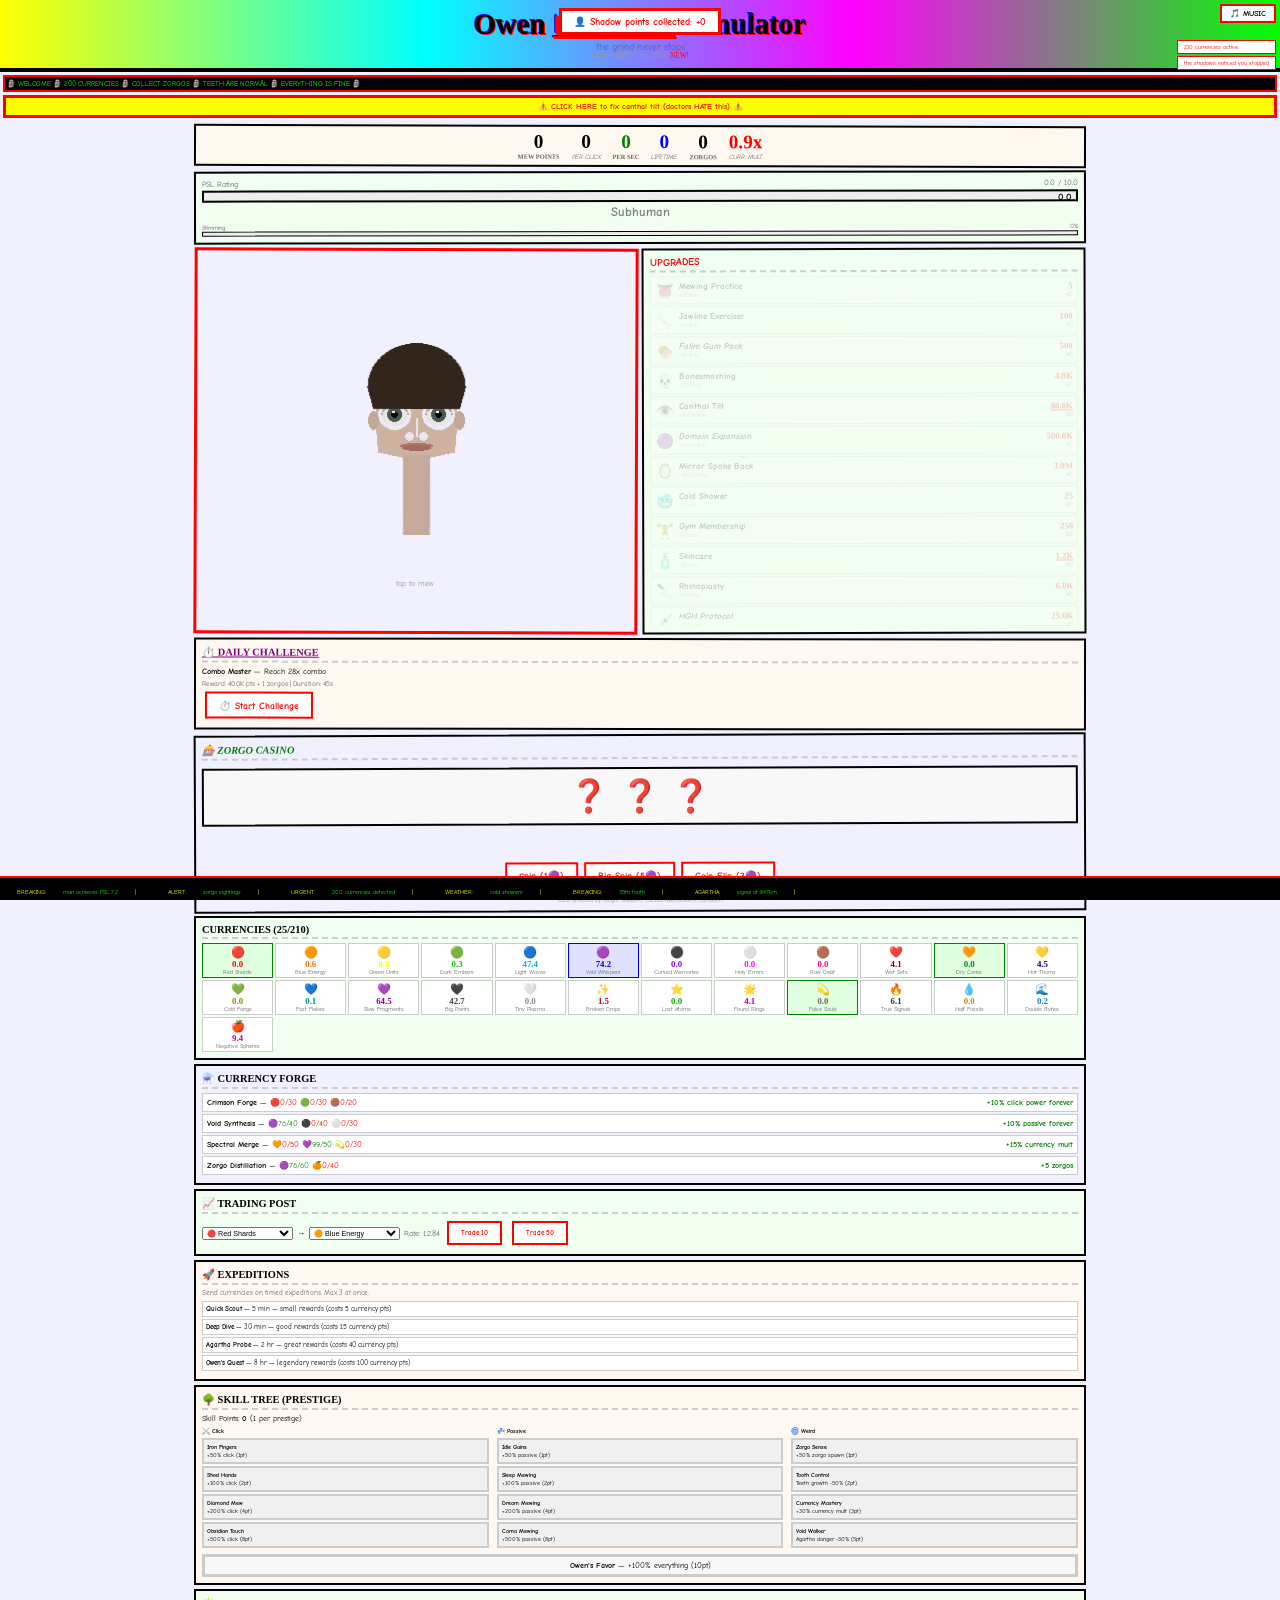
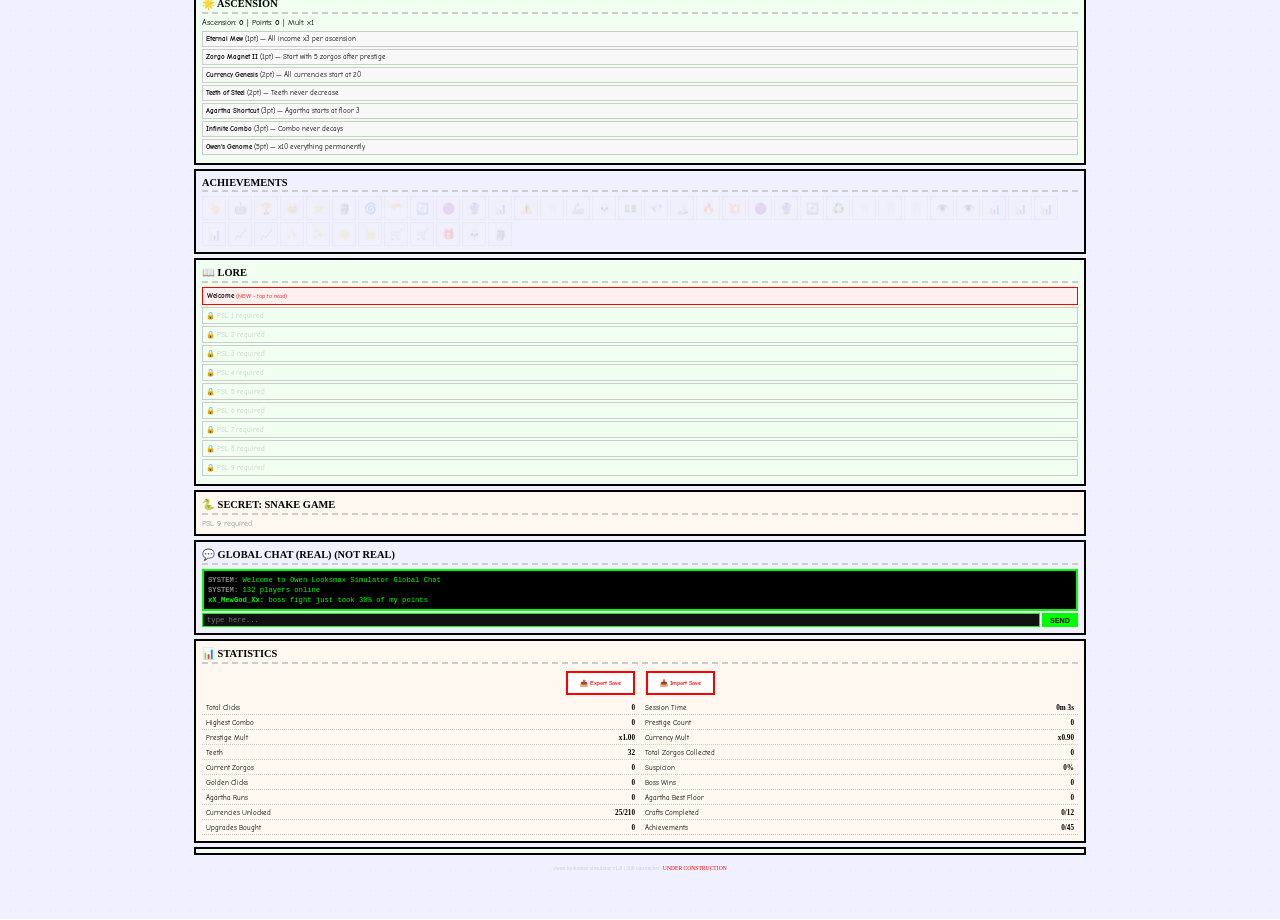
==== index.html @ f66b24ad "v1.8: THE FISH (random spawn, clicking does completely unrelated things - mirrors page, changes font" ====
<!DOCTYPE html>
<html lang="en">
<head>
<meta charset="UTF-8">
<meta name="viewport" content="width=device-width, initial-scale=1.0">
<meta http-equiv="Cache-Control" content="no-cache, no-store, must-revalidate">
<meta http-equiv="Pragma" content="no-cache">
<meta http-equiv="Expires" content="0">
<title>Owen Looksmax Simulator</title>
<link href="https://fonts.googleapis.com/css2?family=Comic+Neue:wght@400;700&display=swap" rel="stylesheet">
<style>
@import url('https://fonts.googleapis.com/css2?family=Comic+Neue:wght@400;700&display=swap');
*{margin:0;padding:0;box-sizing:border-box}
body{font-family:'Comic Neue','Comic Sans MS',cursive;background:#fff;color:#000;min-height:100vh;user-select:none;overflow-x:hidden;padding-bottom:24px;-webkit-tap-highlight-color:transparent}

header{text-align:center;padding:8px;background:linear-gradient(90deg,#ff0,#0ff,#f0f,#0f0);border-bottom:4px solid #000}
header h1{font-family:'Times New Roman',serif;font-size:1.8rem;color:#000;text-shadow:1px 1px 0 #f00,-1px -1px 0 #00f}
header h1 span{color:red;font-family:'Comic Neue',cursive;text-decoration:underline}
.sub{font-size:.6rem;color:#666}.sub2{font-size:.45rem;color:#999;font-family:'Times New Roman',serif}
.marquee-bar{background:#000;padding:2px;margin:3px;overflow:hidden;font-size:.45rem;color:#0f0;border:2px solid red}
.marquee-inner{display:inline-block;white-space:nowrap;animation:mScroll 25s linear infinite}
@keyframes mScroll{0%{transform:translateX(100%)}100%{transform:translateX(-100%)}}
.blink{animation:blnk 1s step-end infinite}@keyframes blnk{0%,100%{opacity:1}50%{opacity:0}}
.fake-ad{background:#ff0;border:3px solid red;padding:4px;margin:3px;text-align:center;font-size:.5rem;color:red;font-weight:700;cursor:pointer;animation:adP 1s infinite}
@keyframes adP{0%,100%{background:#ff0}50%{background:#f0f}}

.game{max-width:900px;margin:0 auto;padding:4px;display:grid;grid-template-columns:1fr 1fr;gap:4px}
@media(max-width:640px){.game{grid-template-columns:1fr}}
.full{grid-column:1/-1}
.p{background:#f8f8f8;border:2px solid #000;padding:6px}
.pt{font-family:'Times New Roman',serif;font-size:.7rem;color:#000;border-bottom:2px dashed #ccc;padding-bottom:2px;margin-bottom:4px;text-transform:uppercase;font-weight:700}

.stats{display:flex;justify-content:center;gap:12px;flex-wrap:wrap;text-align:center;padding:4px}
.st .v{font-size:1.2rem;color:#000;font-weight:700;font-family:'Times New Roman',serif}
.st .l{font-size:.4rem;color:#666;text-transform:uppercase}

.psl-row{display:flex;justify-content:space-between;font-size:.5rem;color:#666;margin-bottom:2px}
.psl-bar{height:12px;background:#eee;border:2px solid #000}
.psl-fill{height:100%;transition:width .4s;background:linear-gradient(90deg,red,orange,yellow,green,blue,purple)}
.psl-inner{position:absolute;right:4px;top:0;font-size:.6rem;font-weight:700}
.rank{text-align:center;font-size:.8rem;font-weight:700;margin-top:2px}
.stim-wrap{margin-top:4px}.stim-label{font-size:.4rem;color:#666;display:flex;justify-content:space-between}
.stim-bar{height:5px;background:#eee;border:1px solid #000}.stim-fill{height:100%;transition:width .15s;background:linear-gradient(90deg,red,#ff0,#0f0)}
.stim-fill.maxed{animation:stP .2s infinite alternate}@keyframes stP{0%{opacity:.6}100%{opacity:1}}

.click-area{display:flex;flex-direction:column;align-items:center;justify-content:center;min-height:250px;cursor:pointer;background:#fff;border:3px solid red;touch-action:manipulation}
.click-area:active{background:#ffe0e0}
.click-area>*{pointer-events:none}
.click-hint{font-size:.5rem;color:#999;margin-top:4px}

/* CURRENCIES GRID */
.curr-grid{display:grid;grid-template-columns:repeat(auto-fill,minmax(70px,1fr));gap:2px;max-height:300px;overflow-y:auto;font-size:.4rem}
.curr-grid::-webkit-scrollbar{width:4px}.curr-grid::-webkit-scrollbar-thumb{background:red}
.cur{border:1px solid #ccc;padding:2px;text-align:center;background:#fff;overflow:hidden}
.cur .cur-v{font-weight:700;font-size:.55rem;font-family:'Times New Roman',serif}
.cur .cur-n{font-size:.35rem;color:#666;white-space:nowrap;overflow:hidden;text-overflow:ellipsis}
.cur .cur-ic{font-size:.7rem}

.ft{position:fixed;pointer-events:none;z-index:200;font-family:'Times New Roman',serif;font-weight:700;font-size:1.3rem;text-shadow:0 0 4px currentColor;animation:ftUp .6s ease-out forwards}
@keyframes ftUp{0%{opacity:1;transform:translateY(0)}100%{opacity:0;transform:translateY(-50px) scale(1.2)}}
.particle{position:fixed;pointer-events:none;z-index:150;animation:pOut var(--dur,.5s) ease-out forwards}
@keyframes pOut{0%{opacity:1;transform:translate(0,0) scale(1)}100%{opacity:0;transform:translate(var(--dx),var(--dy)) scale(0)}}

.ul{display:flex;flex-direction:column;gap:2px;max-height:350px;overflow-y:auto}
.ul::-webkit-scrollbar{width:4px}.ul::-webkit-scrollbar-thumb{background:red}
.ug{display:flex;align-items:center;gap:4px;padding:4px;border:1px solid #ccc;cursor:pointer;background:#fff}
.ug:hover{background:#ffe0e0;border-color:red}.ug.lk{opacity:.2;cursor:not-allowed}
.ug.lk:hover{background:#fff;border-color:#ccc}
.ug .ic{font-size:.9rem;width:20px;text-align:center}.ug .inf{flex:1}
.ug .nm{font-size:.55rem;font-weight:700}.ug .ds{font-size:.4rem;color:#888}
.ug .rt{text-align:right}.ug .co{font-size:.55rem;color:red;font-weight:700;font-family:'Times New Roman',serif}
.ug .co.zorgo-cost{color:purple}.ug .ow{font-size:.4rem;color:#666}
.ug.weird{border:2px dashed purple}.ug.weird .nm{color:purple}

.ag{display:flex;flex-wrap:wrap;gap:2px}
.ac{width:24px;height:24px;background:#f0f0f0;border:1px solid #ccc;display:flex;align-items:center;justify-content:center;font-size:.65rem;opacity:.15;position:relative}
.ac.un{opacity:1;border-color:red;background:#fff}
.ac .tt{display:none;position:absolute;bottom:110%;left:50%;transform:translateX(-50%);background:#fff;border:2px solid red;padding:2px 5px;font-size:.4rem;color:#000;white-space:nowrap;z-index:10}
.ac:hover .tt{display:block}

.log{max-height:40px;overflow-y:auto;font-size:.4rem;color:#999;padding:2px}
.log span{display:block;line-height:1.3}.log .hl{color:red}

.toast{position:fixed;top:8px;left:50%;transform:translateX(-50%) translateY(-80px);background:#fff;border:3px solid red;padding:5px 12px;font-size:.6rem;color:red;z-index:300;transition:transform .3s;pointer-events:none;text-align:center;max-width:90vw;font-weight:700}
.toast.show{transform:translateX(-50%) translateY(0)}

.shake-1{animation:s1 .12s linear}.shake-2{animation:s2 .18s linear}.shake-3{animation:s3 .25s linear}
@keyframes s1{0%,100%{transform:translate(0)}50%{transform:translate(-3px,2px)}}
@keyframes s2{0%,100%{transform:translate(0)}25%{transform:translate(-5px,3px)}75%{transform:translate(4px,-4px)}}
@keyframes s3{0%,100%{transform:translate(0)}20%{transform:translate(-8px,5px)}60%{transform:translate(7px,-6px)}}
#flash{position:fixed;inset:0;pointer-events:none;z-index:100;opacity:0;transition:opacity .05s}#flash.fire{opacity:1}
#chroma-wrap{filter:none}#chroma-wrap.aberr{animation:chr .2s}
@keyframes chr{0%{filter:drop-shadow(-3px 0 #f0f) drop-shadow(3px 0 #0ff)}100%{filter:none}}
#scanlines{display:none}
.wobble{animation:wob .3s}@keyframes wob{0%{transform:scale(1)}50%{transform:scale(1.03,0.97)}100%{transform:scale(1)}}

.combo-display{font-size:.9rem;font-weight:700;text-align:center;color:red;font-family:'Times New Roman',serif}
.prestige-btn{text-align:center;padding:4px;margin-bottom:3px;border:2px dashed purple;color:purple;font-weight:700;font-size:.55rem;cursor:pointer}
.prestige-btn:hover{background:#f0e0ff}.prestige-btn.lk{opacity:.3;cursor:not-allowed}
.prestige-info{font-size:.45rem;color:purple;text-align:center;margin-top:2px}
.golden-indicator{font-size:.65rem;color:orange;text-align:center;font-weight:700;animation:gp .3s infinite alternate}
@keyframes gp{0%{opacity:.7}100%{opacity:1}}

.zorgo-float{position:fixed;z-index:200;cursor:pointer;font-size:2rem;animation:zIn .5s;padding:8px;touch-action:manipulation}
@keyframes zIn{0%{transform:scale(0) rotate(180deg);opacity:0}100%{transform:scale(1) rotate(0);opacity:1}}
.popup{position:fixed;z-index:250;background:#fff;border:3px solid red;padding:8px 12px;font-size:.55rem;max-width:220px;cursor:pointer;box-shadow:3px 3px 0 #000}
.popup .popup-title{font-weight:700;color:red;margin-bottom:3px;border-bottom:1px dashed #ccc;padding-bottom:2px}
.popup .popup-close{position:absolute;top:2px;right:6px;color:red;font-weight:700;padding:4px 8px;touch-action:manipulation}
.falling-emoji{position:fixed;pointer-events:none;z-index:180;font-size:1rem;animation:efall var(--dur,3s) linear forwards}
@keyframes efall{0%{transform:translateY(-20px);opacity:1}100%{transform:translateY(100vh);opacity:0}}
.notif-stack{position:fixed;top:40px;right:4px;z-index:280;display:flex;flex-direction:column;gap:2px;pointer-events:none}
.notif{background:#fff;border:1px solid red;padding:2px 6px;font-size:.4rem;color:red;max-width:180px;pointer-events:none}
.news-ticker{position:fixed;bottom:0;left:0;right:0;background:#000;border-top:2px solid red;padding:2px;z-index:200;overflow:hidden}
.news-inner{display:inline-block;white-space:nowrap;animation:mScroll 40s linear infinite;font-size:.4rem;color:#0f0}
.news-inner span{color:#ff0;margin:0 15px}

footer{text-align:center;font-size:.35rem;color:#ccc;padding:6px 6px 24px;font-family:'Times New Roman',serif}
@media(max-width:640px){.game{padding:3px}.popup{max-width:75vw;left:12%!important}.notif-stack{max-width:50vw}.zorgo-float{font-size:2.2rem}.curr-grid{grid-template-columns:repeat(auto-fill,minmax(60px,1fr))}}

/* CASINO */
.casino-btn{display:inline-block;padding:6px 12px;margin:3px;border:2px solid red;background:#fff;color:red;font-weight:700;font-size:.6rem;cursor:pointer;font-family:'Comic Neue',cursive}
.casino-btn:hover{background:#ffe0e0}
.casino-btn:disabled{opacity:.3;cursor:not-allowed}
.casino-result{font-size:.8rem;font-weight:700;text-align:center;margin:6px 0;min-height:20px}
.slot-display{display:flex;justify-content:center;gap:8px;font-size:2rem;margin:8px 0;padding:8px;background:#f8f8f8;border:2px solid #000}
/* BOSS */
.boss-hp{height:16px;background:#eee;border:2px solid #000;margin:4px 0;position:relative}
.boss-hp-fill{height:100%;background:red;transition:width .1s}
.boss-hp-text{position:absolute;inset:0;display:flex;align-items:center;justify-content:center;font-size:.5rem;font-weight:700}
.boss-btn{padding:10px 20px;border:3px solid red;background:#fff;color:red;font-size:1rem;font-weight:700;cursor:pointer;font-family:'Times New Roman',serif}
.boss-btn:active{background:#f00;color:#fff}
/* AGARTHA */
.ag-door{display:inline-block;padding:12px 20px;margin:4px;border:3px solid #000;background:#f8f8f8;cursor:pointer;font-size:.6rem;text-align:center;min-width:100px;font-family:'Comic Neue',cursive}
.ag-door:hover{background:#ffe0e0;border-color:red}
.ag-status{font-size:.7rem;margin:4px 0;font-weight:700}
/* CRAFT */
.craft-recipe{display:flex;align-items:center;gap:6px;padding:4px;margin:2px 0;border:1px solid #ccc;font-size:.5rem;background:#fff}
.craft-recipe.ready{border-color:green;background:#e0ffe0;cursor:pointer}
.craft-recipe.done{opacity:.3}
.craft-recipe .craft-reward{font-weight:700;color:green}

/* UGLIER OVERHAUL */
body{background:url("data:image/svg+xml,%3Csvg xmlns='http://www.w3.org/2000/svg' width='20' height='20'%3E%3Crect width='20' height='20' fill='%23f0f0ff'/%3E%3Crect width='1' height='1' x='10' y='10' fill='%23e0e0f0'/%3E%3C/svg%3E")}
.game .p:nth-child(odd){background:#fff8f0}
.game .p:nth-child(even){background:#f0fff0}
.game .p:nth-child(3n){background:#f0f0ff}
.p{transform:rotate(calc(var(--r,0)*0.3deg))}
.p:nth-child(1){--r:0.5}.p:nth-child(2){--r:-0.3}.p:nth-child(3){--r:0.7}.p:nth-child(4){--r:-0.5}.p:nth-child(5){--r:0.2}.p:nth-child(6){--r:-0.8}
.stats .st:nth-child(odd) .l{font-family:'Times New Roman',serif;font-weight:700}
.stats .st:nth-child(even) .l{font-family:'Comic Neue',cursive;font-style:italic}
.stats .st:nth-child(3) .v{color:green}.stats .st:nth-child(4) .v{color:blue}
.ug:nth-child(odd){background:#fff8f8}.ug:nth-child(even){background:#f8fff8}
.ug:nth-child(3n) .nm{font-style:italic}
.ug:nth-child(5n) .co{text-decoration:underline}
.pt{font-size:.65rem!important}
.game .p:nth-child(4) .pt{color:red;font-family:'Comic Neue',cursive!important}
.game .p:nth-child(5) .pt{color:purple;text-decoration:underline}
.game .p:nth-child(6) .pt{color:green;font-style:italic}

/* CHAT */
.chat-box{max-height:120px;overflow-y:auto;font-size:.45rem;background:#000;color:#0f0;padding:4px;font-family:monospace;border:2px solid #0f0}
.chat-box::-webkit-scrollbar{width:3px}.chat-box::-webkit-scrollbar-thumb{background:#0f0}
.chat-msg{line-height:1.4}.chat-msg .chat-name{font-weight:700}
.chat-input{display:flex;gap:2px;margin-top:2px}
.chat-input input{flex:1;background:#111;border:1px solid #0f0;color:#0f0;font-size:.45rem;padding:2px 4px;font-family:monospace}
.chat-input button{background:#0f0;color:#000;border:none;padding:2px 8px;font-size:.45rem;font-weight:700;cursor:pointer}

/* STATS */
.stats-grid{display:grid;grid-template-columns:1fr 1fr;gap:2px;font-size:.45rem}
.stat-row{display:flex;justify-content:space-between;padding:2px 4px;border-bottom:1px dotted #ccc}
.stat-row .stat-val{font-weight:700;font-family:'Times New Roman',serif}

/* MOBILE TOUCH FIX - everything clickable gets instant tap */
.casino-btn,.boss-btn,.ag-door,.craft-recipe.ready,.ug:not(.lk),button,select,.prestige-btn,.ac{
  touch-action:manipulation;
  -webkit-tap-highlight-color:rgba(255,0,0,0.1);
}
/* active states for feedback */
.casino-btn:active{background:#fcc!important;transform:scale(0.95)}
.boss-btn:active{background:#f00!important;color:#fff!important;transform:scale(0.95)}
.ag-door:active{background:#fcc!important;transform:scale(0.95)}
.craft-recipe.ready:active{background:#bfb!important;transform:scale(0.98)}
.ug:not(.lk):active{background:#fcc!important;transform:scale(0.98)}
.prestige-btn:not(.lk):active{background:#e0c0ff!important;transform:scale(0.95)}
/* news ticker shouldn't block taps */
.news-ticker{pointer-events:none}
/* popups shouldn't block stuff behind them too long */
.popup{max-width:200px}
</style>
</head>
</head><body><script>!function(){var B="1775166103",K="owen_bts",s=localStorage.getItem(K);localStorage.setItem(K,B);if(s&&s!==B&&location.search.indexOf(B)<0){location.replace(location.pathname+"?_="+B)}}()</script>
<div id="flash"></div><div id="scanlines"></div>
<div id="chroma-wrap">
<header>
  <h1>Owen <span>Looksmax</span> Simulator</h1>
  <div class="sub">the grind never stops</div>
  <div class="sub2">visitors: <span id="visitor-count">???</span> | est. 2024 | <span class="blink" style="color:red">NEW!</span></div>
</header>
<div class="marquee-bar"><div class="marquee-inner" id="marquee-text">🗿 WELCOME 🗿 200 CURRENCIES 🗿 COLLECT ZORGOS 🗿 TEETH ARE NORMAL 🗿 EVERYTHING IS FINE 🗿</div></div>
<div class="fake-ad" id="fake-ad" onclick="this.style.display='none';S.pts+=100;toast('+100 (why?)');render()">⚠️ <span class="blink">CLICK HERE</span> to fix canthal tilt (doctors HATE this) ⚠️</div>
<div class="notif-stack" id="notif-stack"></div>
<div class="game" id="game">
  <div class="p stats full">
    <div class="st"><div class="v" id="s-pts">0</div><div class="l">Mew Points</div></div>
    <div class="st"><div class="v" id="s-pc">1</div><div class="l">Per Click</div></div>
    <div class="st"><div class="v" id="s-ps">0</div><div class="l">Per Sec</div></div>
    <div class="st"><div class="v" id="s-total">0</div><div class="l">Lifetime</div></div>
    <div class="st" style="color:purple"><div class="v" id="s-zorgos">0</div><div class="l">Zorgos</div></div>
    <div class="st" style="color:green"><div class="v" id="s-cmult">1.0x</div><div class="l">Curr. Mult</div></div>
    <div class="st" id="teeth-display" style="display:none"><div class="v" id="s-teeth" style="color:red">32</div><div class="l">🦷 Teeth</div></div>
    <div class="st" id="sus-display" style="display:none"><div class="v" id="s-sus" style="color:orange">0%</div><div class="l">👁️ Suspicion</div></div>
    <div class="st" id="crit-display" style="display:none;color:red"><div class="v" id="s-crit">--</div><div class="l">⚠️ CRITICAL</div></div>
  </div>
  <div class="p full">
    <div class="psl-row"><span>PSL Rating</span><span id="psl-num">0.0 / 10.0</span></div>
    <div class="psl-bar" style="position:relative"><div class="psl-fill" id="psl-fill"><span class="psl-inner" id="psl-in"></span></div></div>
    <div class="rank" id="rank">Subhuman</div>
    <div class="stim-wrap"><div class="stim-label"><span>Stimming</span><span id="stim-pct">0%</span></div><div class="stim-bar"><div class="stim-fill" id="stim-fill"></div></div></div>
  </div>
  <div class="p click-area" id="click-area">
    <div id="golden-indicator" class="golden-indicator" style="display:none">!! GOLDEN MEW !!</div>
    <div id="combo-display" class="combo-display" style="display:none"></div>
    <canvas id="face" width="200" height="280"></canvas>
    <div class="click-hint">tap to mew</div>
    <div id="prestige-info" class="prestige-info" style="display:none"></div>
  </div>
  <div class="p"><div class="pt">Upgrades</div><div id="prestige-btn" class="prestige-btn" style="display:none" onclick="doPrestige()"></div><div class="ul" id="ul"></div></div>
  <div class="p full" id="daily-panel"><div class="pt">⏱️ DAILY CHALLENGE</div><div id="daily-area"></div></div>
  <div class="p full" id="casino-panel"><div class="pt">🎰 ZORGO CASINO</div><div id="casino-area"></div></div>
  <div class="p full" id="boss-panel" style="display:none"><div class="pt">⚔️ PSL CHALLENGER</div><div id="boss-area"></div></div>
  <div class="p full"><div class="pt">CURRENCIES (<span id="curr-count">0/210</span>)</div><div class="curr-grid" id="curr-grid"></div></div>
  <div class="p full" id="craft-panel"><div class="pt">⚗️ CURRENCY FORGE</div><div id="craft-list"></div></div>
  <div class="p full" id="trade-panel"><div class="pt">📈 TRADING POST</div><div id="trade-area"></div></div>
  <div class="p full" id="exp-panel"><div class="pt">🚀 EXPEDITIONS</div><div id="exp-area"></div></div>
  <div class="p full" id="agartha-panel" style="display:none"><div class="pt">🕳️ AGARTHA DESCENT</div><div id="agartha-area"></div></div>
  <div class="p full" id="skill-panel"><div class="pt">🌳 SKILL TREE (prestige)</div><div id="skill-tree"></div></div>
  <div class="p full" id="asc-panel"><div class="pt">🌟 ASCENSION</div><div id="asc-area"></div></div>
  <div class="p full"><div class="pt">Achievements</div><div class="ag" id="ag"></div></div>
  <div class="p full" id="lore-panel"><div class="pt">📖 LORE</div><div id="lore-area"></div></div>
  <div class="p full" id="snake-panel"><div class="pt">🐍 SECRET: SNAKE GAME</div><div id="snake-area"></div></div>
  <div class="p full" id="chat-section"><div class="pt">💬 GLOBAL CHAT (real) (not real)</div><div class="chat-box" id="chat-box"></div><div class="chat-input"><input id="chat-in" placeholder="type here..." maxlength="60"><button onclick="sendChat()">SEND</button></div></div>
  <div class="p full"><div class="pt">📊 STATISTICS</div><div style="text-align:center;margin-bottom:4px"><button class="casino-btn" onclick="exportSave()" style="font-size:.4rem">📤 Export Save</button> <button class="casino-btn" onclick="importSave()" style="font-size:.4rem">📥 Import Save</button></div><div class="stats-grid" id="stats-grid"></div></div>
  <div class="p log full" id="log"></div>

</div>
</div>
</div>
<div class="news-ticker"><div class="news-inner"><span>BREAKING:</span> man achieves PSL 7.2 <span>|</span> <span>ALERT:</span> zorgo sightings <span>|</span> <span>URGENT:</span> 200 currencies detected <span>|</span> <span>WEATHER:</span> cold showers <span>|</span> <span>BREAKING:</span> 35th tooth <span>|</span> <span>AGARTHA:</span> signal at 847km <span>|</span></div></div>
<div class="toast" id="toast"></div>
<footer>owen looksmax simulator v1.8 | 200 currencies | <span class="blink" style="color:red">UNDER CONSTRUCTION</span></footer>
<script>
var UPG=[{id:"mew",ic:"👅",nm:"Mewing Practice",ds:"+1/click",b:5,m:1.35,pc:1,ps:0,type:"mew"},{id:"jaw",ic:"🦴",nm:"Jawline Exerciser",ds:"+3/click",b:100,m:1.45,pc:3,ps:0,type:"mew"},{id:"gum",ic:"🍖",nm:"Falim Gum Pack",ds:"+8/click",b:500,m:1.5,pc:8,ps:0,type:"mew"},{id:"bone",ic:"💀",nm:"Bonesmashing",ds:"+25/click",b:4000,m:1.55,pc:25,ps:0,type:"mew"},{id:"cant",ic:"👁️",nm:"Canthal Tilt",ds:"+100/click",b:80000,m:1.75,pc:100,ps:0,type:"mew"},{id:"domain",ic:"🟣",nm:"Domain Expansion",ds:"+400/click",b:500000,m:1.8,pc:400,ps:0,type:"mew"},{id:"mirror",ic:"🪞",nm:"Mirror Spoke Back",ds:"+1500/click",b:3e6,m:1.85,pc:1500,ps:0,type:"mew"},{id:"cold",ic:"🥶",nm:"Cold Shower",ds:"+1/sec",b:25,m:1.4,pc:0,ps:1,type:"mew"},{id:"gym",ic:"🏋️",nm:"Gym Membership",ds:"+4/sec",b:250,m:1.5,pc:0,ps:4,type:"mew"},{id:"skin",ic:"🧴",nm:"Skincare",ds:"+12/sec",b:1200,m:1.55,pc:0,ps:12,type:"mew"},{id:"rhino",ic:"🔪",nm:"Rhinoplasty",ds:"+40/sec",b:6000,m:1.6,pc:0,ps:40,type:"mew"},{id:"hgh",ic:"💉",nm:"HGH Protocol",ds:"+120/sec",b:25000,m:1.65,pc:0,ps:120,type:"mew"},{id:"model",ic:"📸",nm:"Model Agency",ds:"+500/sec",b:120000,m:1.7,pc:0,ps:500,type:"mew"},{id:"god",ic:"⚡",nm:"Genetic Recombination",ds:"+2000/sec",b:800000,m:1.8,pc:0,ps:2000,type:"mew"},{id:"agartha",ic:"🕳️",nm:"Agartha Expedition",ds:"+8K/sec",b:4e6,m:1.85,pc:0,ps:8000,type:"mew"},{id:"sukuna",ic:"👹",nm:"Sukuna Blessing",ds:"+25K/sec",b:20e6,m:1.9,pc:0,ps:25000,type:"mew"},{id:"gojo",ic:"♾️",nm:"Six Eyes",ds:"+100K/sec",b:100e6,m:2.0,pc:0,ps:100000,type:"mew"},{id:"teeth",ic:"🦷",nm:"The Third Row",ds:"+400K/sec",b:500e6,m:2.1,pc:0,ps:400000,type:"mew"},{id:"skin2",ic:"🫠",nm:"New Skin",ds:"+2M/sec",b:5e9,m:2.2,pc:0,ps:2e6,type:"mew"},{id:"zorgo1",ic:"🟣",nm:"Zorgo Converter",ds:"+5K/sec",b:3,m:1.5,pc:0,ps:5000,type:"zorgo"},{id:"zorgo2",ic:"🔮",nm:"Zorgo Amplifier",ds:"+50K/sec",b:10,m:1.6,pc:0,ps:50000,type:"zorgo"},{id:"zorgo3",ic:"🌀",nm:"Zorgo Singularity",ds:"+500K/sec",b:25,m:1.8,pc:0,ps:500000,type:"zorgo"},{id:"wet",ic:"⚠️",nm:"Wet Floor Sign",ds:"???",b:1e6,m:1,pc:0,ps:0,type:"mew",max:1,secret:true},{id:"what",ic:"❓",nm:"???",ds:"",b:7,m:1.3,pc:0,ps:7777,type:"zorgo",secret:true}];

var RANKS=[{min:0,nm:"Subhuman",c:"gray"},{min:0.5,nm:"Normie",c:"red"},{min:2,nm:"HTN",c:"orange"},{min:3.5,nm:"Chadlite",c:"#DAA520"},{min:5,nm:"Chad",c:"green"},{min:6.5,nm:"Gigachad",c:"blue"},{min:8,nm:"Ascended",c:"purple"},{min:9,nm:"Owen Tier",c:"#000"},{min:9.5,nm:"Hollow Earth",c:"purple"},{min:9.9,nm:"",c:"#000"}];
var CURRENCIES=[{"id": "c0", "ic": "🔴", "nm": "Red Shards", "beh": "click", "col": "#f00", "rate": 1.38, "unlockPSL": 0, "val": 0}, {"id": "c1", "ic": "🟠", "nm": "Blue Energy", "beh": "passive", "col": "#f60", "rate": 0.15, "unlockPSL": 0, "val": 0}, {"id": "c2", "ic": "🟡", "nm": "Green Units", "beh": "decay", "col": "#ff0", "rate": 0.65, "unlockPSL": 0, "val": 0}, {"id": "c3", "ic": "🟢", "nm": "Dark Embers", "beh": "random", "col": "#0c0", "rate": 0.55, "unlockPSL": 0, "val": 0}, {"id": "c4", "ic": "🔵", "nm": "Light Waves", "beh": "sin", "col": "#0af", "rate": 1.57, "unlockPSL": 0, "val": 0}, {"id": "c5", "ic": "🟣", "nm": "Void Whispers", "beh": "chaos", "col": "#00f", "rate": 1.45, "unlockPSL": 0, "val": 0}, {"id": "c6", "ic": "⚫", "nm": "Cursed Memories", "beh": "step", "col": "#80f", "rate": 1.88, "unlockPSL": 0, "val": 0}, {"id": "c7", "ic": "⚪", "nm": "Holy Errors", "beh": "drain", "col": "#f0f", "rate": 0.27, "unlockPSL": 0, "val": 0}, {"id": "c8", "ic": "🟤", "nm": "Raw Debt", "beh": "spike", "col": "#f08", "rate": 0.94, "unlockPSL": 0, "val": 0}, {"id": "c9", "ic": "❤️", "nm": "Wet Sets", "beh": "time", "col": "#800", "rate": 0.16, "unlockPSL": 0, "val": 0}, {"id": "c10", "ic": "🧡", "nm": "Dry Cores", "beh": "click", "col": "#080", "rate": 0.54, "unlockPSL": 0, "val": 0}, {"id": "c11", "ic": "💛", "nm": "Hot Thorns", "beh": "passive", "col": "#008", "rate": 1.11, "unlockPSL": 0, "val": 0}, {"id": "c12", "ic": "💚", "nm": "Cold Fangs", "beh": "decay", "col": "#880", "rate": 0.15, "unlockPSL": 0, "val": 0}, {"id": "c13", "ic": "💙", "nm": "Fast Flakes", "beh": "random", "col": "#088", "rate": 0.5, "unlockPSL": 0, "val": 0}, {"id": "c14", "ic": "💜", "nm": "Slow Fragments", "beh": "sin", "col": "#808", "rate": 1.4, "unlockPSL": 0, "val": 0}, {"id": "c15", "ic": "🖤", "nm": "Big Points", "beh": "chaos", "col": "#444", "rate": 1.19, "unlockPSL": 0, "val": 0}, {"id": "c16", "ic": "🤍", "nm": "Tiny Plasma", "beh": "step", "col": "#888", "rate": 0.54, "unlockPSL": 0, "val": 0}, {"id": "c17", "ic": "✨", "nm": "Broken Drops", "beh": "drain", "col": "#c00", "rate": 1.28, "unlockPSL": 0, "val": 0}, {"id": "c18", "ic": "⭐", "nm": "Lost Atoms", "beh": "spike", "col": "#0a0", "rate": 1.72, "unlockPSL": 0, "val": 0}, {"id": "c19", "ic": "🌟", "nm": "Found Rings", "beh": "time", "col": "#a0a", "rate": 0.11, "unlockPSL": 0, "val": 0}, {"id": "c20", "ic": "💫", "nm": "False Souls", "beh": "click", "col": "#666", "rate": 1.71, "unlockPSL": 0, "val": 0}, {"id": "c21", "ic": "🔥", "nm": "True Signals", "beh": "passive", "col": "#333", "rate": 1.5, "unlockPSL": 0, "val": 0}, {"id": "c22", "ic": "💧", "nm": "Half Fossils", "beh": "decay", "col": "#c80", "rate": 0.78, "unlockPSL": 0, "val": 0}, {"id": "c23", "ic": "🌊", "nm": "Double Bytes", "beh": "random", "col": "#08c", "rate": 0.41, "unlockPSL": 0, "val": 0}, {"id": "c24", "ic": "🍎", "nm": "Negative Spheres", "beh": "sin", "col": "#c08", "rate": 2.01, "unlockPSL": 0, "val": 0}, {"id": "c25", "ic": "🍊", "nm": "Hollow Beams", "beh": "chaos", "col": "#f00", "rate": 0.77, "unlockPSL": 1, "val": 0}, {"id": "c26", "ic": "🍋", "nm": "Deep Petals", "beh": "step", "col": "#f60", "rate": 0.29, "unlockPSL": 1, "val": 0}, {"id": "c27", "ic": "🍏", "nm": "Hidden Fibers", "beh": "drain", "col": "#ff0", "rate": 0.29, "unlockPSL": 1, "val": 0}, {"id": "c28", "ic": "🫐", "nm": "Ancient Wisps", "beh": "spike", "col": "#0c0", "rate": 1.79, "unlockPSL": 1, "val": 0}, {"id": "c29", "ic": "🍇", "nm": "New Crystals", "beh": "time", "col": "#0af", "rate": 1.31, "unlockPSL": 1, "val": 0}, {"id": "c30", "ic": "🍑", "nm": "Prime Dust", "beh": "click", "col": "#00f", "rate": 1.71, "unlockPSL": 1, "val": 0}, {"id": "c31", "ic": "🥩", "nm": "Alpha Credits", "beh": "passive", "col": "#80f", "rate": 1.56, "unlockPSL": 1, "val": 0}, {"id": "c32", "ic": "🦴", "nm": "Omega Ashes", "beh": "decay", "col": "#f0f", "rate": 1.17, "unlockPSL": 1, "val": 0}, {"id": "c33", "ic": "🧠", "nm": "Beta Pulses", "beh": "random", "col": "#f08", "rate": 2.05, "unlockPSL": 1, "val": 0}, {"id": "c34", "ic": "👁️", "nm": "Delta Teeth", "beh": "sin", "col": "#800", "rate": 0.86, "unlockPSL": 1, "val": 0}, {"id": "c35", "ic": "👃", "nm": "Sigma Dreams", "beh": "chaos", "col": "#080", "rate": 1.2, "unlockPSL": 1, "val": 0}, {"id": "c36", "ic": "👄", "nm": "Phantom Bugs", "beh": "step", "col": "#008", "rate": 1.76, "unlockPSL": 1, "val": 0}, {"id": "c37", "ic": "👂", "nm": "Ghost Credit", "beh": "drain", "col": "#880", "rate": 1.34, "unlockPSL": 1, "val": 0}, {"id": "c38", "ic": "🦷", "nm": "Shadow Plates", "beh": "spike", "col": "#088", "rate": 1.82, "unlockPSL": 1, "val": 0}, {"id": "c39", "ic": "💀", "nm": "Bright Shells", "beh": "time", "col": "#808", "rate": 1.25, "unlockPSL": 1, "val": 0}, {"id": "c40", "ic": "👻", "nm": "Dim Veins", "beh": "click", "col": "#444", "rate": 1.51, "unlockPSL": 1, "val": 0}, {"id": "c41", "ic": "🤖", "nm": "Strong Claws", "beh": "passive", "col": "#888", "rate": 0.19, "unlockPSL": 1, "val": 0}, {"id": "c42", "ic": "👽", "nm": "Weak Grains", "beh": "decay", "col": "#c00", "rate": 0.56, "unlockPSL": 1, "val": 0}, {"id": "c43", "ic": "🧬", "nm": "Liquid Tokens", "beh": "random", "col": "#0a0", "rate": 0.68, "unlockPSL": 1, "val": 0}, {"id": "c44", "ic": "💊", "nm": "Solid Essence", "beh": "sin", "col": "#a0a", "rate": 0.26, "unlockPSL": 1, "val": 0}, {"id": "c45", "ic": "🧪", "nm": "Dense Particles", "beh": "chaos", "col": "#666", "rate": 0.57, "unlockPSL": 1, "val": 0}, {"id": "c46", "ic": "💉", "nm": "Null Sparks", "beh": "step", "col": "#333", "rate": 0.3, "unlockPSL": 1, "val": 0}, {"id": "c47", "ic": "🔮", "nm": "Blank Quarks", "beh": "drain", "col": "#c80", "rate": 0.66, "unlockPSL": 1, "val": 0}, {"id": "c48", "ic": "🕳️", "nm": "Empty Spirals", "beh": "spike", "col": "#08c", "rate": 1.37, "unlockPSL": 1, "val": 0}, {"id": "c49", "ic": "🌀", "nm": "Full Ghosts", "beh": "time", "col": "#c08", "rate": 0.83, "unlockPSL": 1, "val": 0}, {"id": "c50", "ic": "💠", "nm": "Inverted Frequencies", "beh": "click", "col": "#f00", "rate": 0.84, "unlockPSL": 2, "val": 0}, {"id": "c51", "ic": "🔷", "nm": "Reversed Remnants", "beh": "passive", "col": "#f60", "rate": 0.52, "unlockPSL": 2, "val": 0}, {"id": "c52", "ic": "🔶", "nm": "Twisted Mews", "beh": "decay", "col": "#ff0", "rate": 0.63, "unlockPSL": 2, "val": 0}, {"id": "c53", "ic": "♦️", "nm": "Pure Prisms", "beh": "random", "col": "#0c0", "rate": 1.97, "unlockPSL": 2, "val": 0}, {"id": "c54", "ic": "♠️", "nm": "Tainted Arcs", "beh": "sin", "col": "#0af", "rate": 1.4, "unlockPSL": 2, "val": 0}, {"id": "c55", "ic": "♣️", "nm": "Clean Scales", "beh": "chaos", "col": "#00f", "rate": 1.32, "unlockPSL": 2, "val": 0}, {"id": "c56", "ic": "♥️", "nm": "Dirty Splinters", "beh": "step", "col": "#80f", "rate": 0.44, "unlockPSL": 2, "val": 0}, {"id": "c57", "ic": "🃏", "nm": "Fresh Vapors", "beh": "drain", "col": "#f0f", "rate": 1.56, "unlockPSL": 2, "val": 0}, {"id": "c58", "ic": "🎲", "nm": "Stale Coins", "beh": "spike", "col": "#f08", "rate": 0.43, "unlockPSL": 2, "val": 0}, {"id": "c59", "ic": "🎯", "nm": "Sweet Powder", "beh": "time", "col": "#800", "rate": 0.86, "unlockPSL": 2, "val": 0}, {"id": "c60", "ic": "🧿", "nm": "Bitter Marks", "beh": "click", "col": "#080", "rate": 2.08, "unlockPSL": 2, "val": 0}, {"id": "c61", "ic": "💎", "nm": "Feral Seeds", "beh": "passive", "col": "#008", "rate": 1.38, "unlockPSL": 2, "val": 0}, {"id": "c62", "ic": "🪨", "nm": "Wild Threads", "beh": "decay", "col": "#880", "rate": 1.21, "unlockPSL": 2, "val": 0}, {"id": "c63", "ic": "🌕", "nm": "Calm Bones", "beh": "random", "col": "#088", "rate": 1.47, "unlockPSL": 2, "val": 0}, {"id": "c64", "ic": "🌑", "nm": "Chaotic Thoughts", "beh": "sin", "col": "#808", "rate": 1.79, "unlockPSL": 2, "val": 0}, {"id": "c65", "ic": "🌙", "nm": "Random Clones", "beh": "chaos", "col": "#444", "rate": 1.65, "unlockPSL": 2, "val": 0}, {"id": "c66", "ic": "☀️", "nm": "Fixed Zorgos", "beh": "step", "col": "#888", "rate": 0.56, "unlockPSL": 2, "val": 0}, {"id": "c67", "ic": "⚡", "nm": "Free Rods", "beh": "drain", "col": "#c00", "rate": 0.16, "unlockPSL": 2, "val": 0}, {"id": "c68", "ic": "🌈", "nm": "Bound Rings", "beh": "spike", "col": "#0a0", "rate": 0.73, "unlockPSL": 2, "val": 0}, {"id": "c69", "ic": "🌪️", "nm": "Owen's Roots", "beh": "time", "col": "#a0a", "rate": 0.64, "unlockPSL": 2, "val": 0}, {"id": "c70", "ic": "❄️", "nm": "Sukuna's Hairs", "beh": "click", "col": "#666", "rate": 0.52, "unlockPSL": 2, "val": 0}, {"id": "c71", "ic": "🎭", "nm": "Gojo's Specks", "beh": "passive", "col": "#333", "rate": 1.99, "unlockPSL": 2, "val": 0}, {"id": "c72", "ic": "🏺", "nm": "Forbidden Orbs", "beh": "decay", "col": "#c80", "rate": 1.85, "unlockPSL": 2, "val": 0}, {"id": "c73", "ic": "⚗️", "nm": "Sacred Matter", "beh": "random", "col": "#08c", "rate": 0.73, "unlockPSL": 2, "val": 0}, {"id": "c74", "ic": "🔑", "nm": "Quantum Bits", "beh": "sin", "col": "#c08", "rate": 1.41, "unlockPSL": 2, "val": 0}, {"id": "c75", "ic": "📦", "nm": "Astral Flames", "beh": "chaos", "col": "#f00", "rate": 0.89, "unlockPSL": 3, "val": 0}, {"id": "c76", "ic": "🏆", "nm": "Primal Photons", "beh": "step", "col": "#f60", "rate": 1.93, "unlockPSL": 3, "val": 0}, {"id": "c77", "ic": "🥇", "nm": "Final Echoes", "beh": "drain", "col": "#ff0", "rate": 1.02, "unlockPSL": 3, "val": 0}, {"id": "c78", "ic": "🛡️", "nm": "Proto Shadows", "beh": "spike", "col": "#0c0", "rate": 0.63, "unlockPSL": 3, "val": 0}, {"id": "c79", "ic": "⚔️", "nm": "Ultra Glitches", "beh": "time", "col": "#0af", "rate": 0.59, "unlockPSL": 3, "val": 0}, {"id": "c80", "ic": "💰", "nm": "Mega Surplus", "beh": "click", "col": "#00f", "rate": 1.22, "unlockPSL": 3, "val": 0}, {"id": "c81", "ic": "💵", "nm": "Hyper Reps", "beh": "passive", "col": "#80f", "rate": 0.63, "unlockPSL": 3, "val": 0}, {"id": "c82", "ic": "🪙", "nm": "Sub Nodes", "beh": "decay", "col": "#f0f", "rate": 1.27, "unlockPSL": 3, "val": 0}, {"id": "c83", "ic": "📊", "nm": "Super Darts", "beh": "random", "col": "#f08", "rate": 1.9, "unlockPSL": 3, "val": 0}, {"id": "c84", "ic": "📈", "nm": "Anti Horns", "beh": "sin", "col": "#800", "rate": 0.9, "unlockPSL": 3, "val": 0}, {"id": "c85", "ic": "📉", "nm": "Neo Crumbs", "beh": "chaos", "col": "#080", "rate": 0.54, "unlockPSL": 3, "val": 0}, {"id": "c86", "ic": "🔔", "nm": "Pseudo Fumes", "beh": "step", "col": "#008", "rate": 2.1, "unlockPSL": 3, "val": 0}, {"id": "c87", "ic": "⏳", "nm": "Crypto Gems", "beh": "drain", "col": "#880", "rate": 1.12, "unlockPSL": 3, "val": 0}, {"id": "c88", "ic": "🧮", "nm": "Meta Fluid", "beh": "spike", "col": "#088", "rate": 0.28, "unlockPSL": 3, "val": 0}, {"id": "c89", "ic": "🔴", "nm": "Para Scraps", "beh": "time", "col": "#808", "rate": 0.19, "unlockPSL": 3, "val": 0}, {"id": "c90", "ic": "🟠", "nm": "Omni Cells", "beh": "click", "col": "#444", "rate": 0.32, "unlockPSL": 3, "val": 0}, {"id": "c91", "ic": "🟡", "nm": "Semi Chains", "beh": "passive", "col": "#888", "rate": 1.35, "unlockPSL": 3, "val": 0}, {"id": "c92", "ic": "🟢", "nm": "Multi Eyes", "beh": "decay", "col": "#c00", "rate": 1.68, "unlockPSL": 3, "val": 0}, {"id": "c93", "ic": "🔵", "nm": "Mono Codes", "beh": "random", "col": "#0a0", "rate": 0.94, "unlockPSL": 3, "val": 0}, {"id": "c94", "ic": "🟣", "nm": "Poly Relics", "beh": "sin", "col": "#a0a", "rate": 0.23, "unlockPSL": 3, "val": 0}, {"id": "c95", "ic": "⚫", "nm": "Micro Anti-Zorgos", "beh": "chaos", "col": "#666", "rate": 0.86, "unlockPSL": 3, "val": 0}, {"id": "c96", "ic": "⚪", "nm": "Macro Cubes", "beh": "step", "col": "#333", "rate": 2.09, "unlockPSL": 3, "val": 0}, {"id": "c97", "ic": "🟤", "nm": "Nano Bolts", "beh": "drain", "col": "#c80", "rate": 1.16, "unlockPSL": 3, "val": 0}, {"id": "c98", "ic": "❤️", "nm": "Giga Leaves", "beh": "spike", "col": "#08c", "rate": 2.04, "unlockPSL": 3, "val": 0}, {"id": "c99", "ic": "🧡", "nm": "Raw Pores", "beh": "time", "col": "#c08", "rate": 1.82, "unlockPSL": 3, "val": 0}, {"id": "c100", "ic": "💛", "nm": "Live Motes", "beh": "click", "col": "#f00", "rate": 0.12, "unlockPSL": 4, "val": 0}, {"id": "c101", "ic": "💚", "nm": "Red Splinters", "beh": "passive", "col": "#f60", "rate": 0.33, "unlockPSL": 4, "val": 0}, {"id": "c102", "ic": "💙", "nm": "Blue Rods", "beh": "decay", "col": "#ff0", "rate": 1.6, "unlockPSL": 4, "val": 0}, {"id": "c103", "ic": "💜", "nm": "Green Wisps", "beh": "random", "col": "#0c0", "rate": 1.38, "unlockPSL": 4, "val": 0}, {"id": "c104", "ic": "🖤", "nm": "Dark Plasma", "beh": "sin", "col": "#0af", "rate": 0.69, "unlockPSL": 4, "val": 0}, {"id": "c105", "ic": "🤍", "nm": "Light Scraps", "beh": "chaos", "col": "#00f", "rate": 1.01, "unlockPSL": 4, "val": 0}, {"id": "c106", "ic": "✨", "nm": "Void Splinters", "beh": "step", "col": "#80f", "rate": 1.85, "unlockPSL": 4, "val": 0}, {"id": "c107", "ic": "⭐", "nm": "Cursed Threads", "beh": "drain", "col": "#f0f", "rate": 2.04, "unlockPSL": 4, "val": 0}, {"id": "c108", "ic": "🌟", "nm": "Holy Motes", "beh": "spike", "col": "#f08", "rate": 0.46, "unlockPSL": 4, "val": 0}, {"id": "c109", "ic": "💫", "nm": "Raw Fluid", "beh": "time", "col": "#800", "rate": 1.84, "unlockPSL": 4, "val": 0}, {"id": "c110", "ic": "🔥", "nm": "Wet Whispers", "beh": "click", "col": "#080", "rate": 1.78, "unlockPSL": 4, "val": 0}, {"id": "c111", "ic": "💧", "nm": "Dry Mews", "beh": "passive", "col": "#008", "rate": 1.32, "unlockPSL": 4, "val": 0}, {"id": "c112", "ic": "🌊", "nm": "Hot Marks", "beh": "decay", "col": "#880", "rate": 0.85, "unlockPSL": 4, "val": 0}, {"id": "c113", "ic": "🍎", "nm": "Cold Scraps", "beh": "random", "col": "#088", "rate": 1.18, "unlockPSL": 4, "val": 0}, {"id": "c114", "ic": "🍊", "nm": "Fast Vapors", "beh": "sin", "col": "#808", "rate": 1.94, "unlockPSL": 4, "val": 0}, {"id": "c115", "ic": "🍋", "nm": "Slow Bolts", "beh": "chaos", "col": "#444", "rate": 0.75, "unlockPSL": 4, "val": 0}, {"id": "c116", "ic": "🍏", "nm": "Big Orbs", "beh": "step", "col": "#888", "rate": 0.32, "unlockPSL": 4, "val": 0}, {"id": "c117", "ic": "🫐", "nm": "Tiny Dreams", "beh": "drain", "col": "#c00", "rate": 1.86, "unlockPSL": 4, "val": 0}, {"id": "c118", "ic": "🍇", "nm": "Broken Teeth", "beh": "spike", "col": "#0a0", "rate": 0.58, "unlockPSL": 4, "val": 0}, {"id": "c119", "ic": "🍑", "nm": "Lost Photons", "beh": "time", "col": "#a0a", "rate": 1.86, "unlockPSL": 4, "val": 0}, {"id": "c120", "ic": "🥩", "nm": "Found Energy", "beh": "click", "col": "#666", "rate": 0.27, "unlockPSL": 4, "val": 0}, {"id": "c121", "ic": "🦴", "nm": "False Anti-Zorgos", "beh": "passive", "col": "#333", "rate": 1.73, "unlockPSL": 4, "val": 0}, {"id": "c122", "ic": "🧠", "nm": "True Motes", "beh": "decay", "col": "#c80", "rate": 1.17, "unlockPSL": 4, "val": 0}, {"id": "c123", "ic": "👁️", "nm": "Half Bits", "beh": "random", "col": "#08c", "rate": 0.36, "unlockPSL": 4, "val": 0}, {"id": "c124", "ic": "👃", "nm": "Double Credit", "beh": "sin", "col": "#c08", "rate": 1.99, "unlockPSL": 4, "val": 0}, {"id": "c125", "ic": "👄", "nm": "Negative Drops", "beh": "chaos", "col": "#f00", "rate": 0.63, "unlockPSL": 5, "val": 0}, {"id": "c126", "ic": "👂", "nm": "Hollow Clones", "beh": "step", "col": "#f60", "rate": 2.03, "unlockPSL": 5, "val": 0}, {"id": "c127", "ic": "🦷", "nm": "Deep Cubes", "beh": "drain", "col": "#ff0", "rate": 1.61, "unlockPSL": 5, "val": 0}, {"id": "c128", "ic": "💀", "nm": "Hidden Claws", "beh": "spike", "col": "#0c0", "rate": 0.5, "unlockPSL": 5, "val": 0}, {"id": "c129", "ic": "👻", "nm": "Ancient Teeth", "beh": "time", "col": "#0af", "rate": 0.9, "unlockPSL": 5, "val": 0}, {"id": "c130", "ic": "🤖", "nm": "New Scales", "beh": "click", "col": "#00f", "rate": 1.4, "unlockPSL": 5, "val": 0}, {"id": "c131", "ic": "👽", "nm": "Prime Fossils", "beh": "passive", "col": "#80f", "rate": 1.9, "unlockPSL": 5, "val": 0}, {"id": "c132", "ic": "🧬", "nm": "Alpha Remnants", "beh": "decay", "col": "#f0f", "rate": 0.34, "unlockPSL": 5, "val": 0}, {"id": "c133", "ic": "💊", "nm": "Omega Atoms", "beh": "random", "col": "#f08", "rate": 0.23, "unlockPSL": 5, "val": 0}, {"id": "c134", "ic": "🧪", "nm": "Beta Orbs", "beh": "sin", "col": "#800", "rate": 1.28, "unlockPSL": 5, "val": 0}, {"id": "c135", "ic": "💉", "nm": "Delta Quarks", "beh": "chaos", "col": "#080", "rate": 1.28, "unlockPSL": 5, "val": 0}, {"id": "c136", "ic": "🔮", "nm": "Sigma Fragments", "beh": "step", "col": "#008", "rate": 0.24, "unlockPSL": 5, "val": 0}, {"id": "c137", "ic": "🕳️", "nm": "Phantom Thorns", "beh": "drain", "col": "#880", "rate": 0.22, "unlockPSL": 5, "val": 0}, {"id": "c138", "ic": "🌀", "nm": "Ghost Essence", "beh": "spike", "col": "#088", "rate": 1.91, "unlockPSL": 5, "val": 0}, {"id": "c139", "ic": "💠", "nm": "Shadow Souls", "beh": "time", "col": "#808", "rate": 0.24, "unlockPSL": 5, "val": 0}, {"id": "c140", "ic": "🔷", "nm": "Bright Photons", "beh": "click", "col": "#444", "rate": 0.66, "unlockPSL": 5, "val": 0}, {"id": "c141", "ic": "🔶", "nm": "Dim Anti-Zorgos", "beh": "passive", "col": "#888", "rate": 0.53, "unlockPSL": 5, "val": 0}, {"id": "c142", "ic": "♦️", "nm": "Strong Bits", "beh": "decay", "col": "#c00", "rate": 1.55, "unlockPSL": 5, "val": 0}, {"id": "c143", "ic": "♠️", "nm": "Weak Cores", "beh": "random", "col": "#0a0", "rate": 1.25, "unlockPSL": 5, "val": 0}, {"id": "c144", "ic": "♣️", "nm": "Liquid Waves", "beh": "sin", "col": "#a0a", "rate": 1.67, "unlockPSL": 5, "val": 0}, {"id": "c145", "ic": "♥️", "nm": "Solid Errors", "beh": "chaos", "col": "#666", "rate": 0.48, "unlockPSL": 5, "val": 0}, {"id": "c146", "ic": "🃏", "nm": "Dense Powder", "beh": "step", "col": "#333", "rate": 1.42, "unlockPSL": 5, "val": 0}, {"id": "c147", "ic": "🎲", "nm": "Null Memories", "beh": "drain", "col": "#c80", "rate": 0.95, "unlockPSL": 5, "val": 0}, {"id": "c148", "ic": "🎯", "nm": "Blank Debt", "beh": "spike", "col": "#08c", "rate": 1.83, "unlockPSL": 5, "val": 0}, {"id": "c149", "ic": "🧿", "nm": "Empty Gems", "beh": "time", "col": "#c08", "rate": 1.45, "unlockPSL": 5, "val": 0}, {"id": "c150", "ic": "💎", "nm": "Full Roots", "beh": "click", "col": "#f00", "rate": 0.3, "unlockPSL": 6, "val": 0}, {"id": "c151", "ic": "🪨", "nm": "Inverted Glitches", "beh": "passive", "col": "#f60", "rate": 1.56, "unlockPSL": 6, "val": 0}, {"id": "c152", "ic": "🌕", "nm": "Reversed Fluid", "beh": "decay", "col": "#ff0", "rate": 0.6, "unlockPSL": 6, "val": 0}, {"id": "c153", "ic": "🌑", "nm": "Twisted Embers", "beh": "random", "col": "#0c0", "rate": 1.17, "unlockPSL": 6, "val": 0}, {"id": "c154", "ic": "🌙", "nm": "Pure Units", "beh": "sin", "col": "#0af", "rate": 0.94, "unlockPSL": 6, "val": 0}, {"id": "c155", "ic": "☀️", "nm": "Tainted Rings", "beh": "chaos", "col": "#00f", "rate": 1.03, "unlockPSL": 6, "val": 0}, {"id": "c156", "ic": "⚡", "nm": "Clean Matter", "beh": "step", "col": "#80f", "rate": 0.99, "unlockPSL": 6, "val": 0}, {"id": "c157", "ic": "🌈", "nm": "Dirty Spheres", "beh": "drain", "col": "#f0f", "rate": 0.3, "unlockPSL": 6, "val": 0}, {"id": "c158", "ic": "🌪️", "nm": "Fresh Leaves", "beh": "spike", "col": "#f08", "rate": 2.1, "unlockPSL": 6, "val": 0}, {"id": "c159", "ic": "❄️", "nm": "Stale Tokens", "beh": "time", "col": "#800", "rate": 2.04, "unlockPSL": 6, "val": 0}, {"id": "c160", "ic": "🎭", "nm": "Sweet Specks", "beh": "click", "col": "#080", "rate": 1.8, "unlockPSL": 6, "val": 0}, {"id": "c161", "ic": "🏺", "nm": "Bitter Drops", "beh": "passive", "col": "#008", "rate": 0.91, "unlockPSL": 6, "val": 0}, {"id": "c162", "ic": "⚗️", "nm": "Feral Zorgos", "beh": "decay", "col": "#880", "rate": 0.53, "unlockPSL": 6, "val": 0}, {"id": "c163", "ic": "🔑", "nm": "Wild Glitches", "beh": "random", "col": "#088", "rate": 1.9, "unlockPSL": 6, "val": 0}, {"id": "c164", "ic": "📦", "nm": "Calm Drops", "beh": "sin", "col": "#808", "rate": 0.86, "unlockPSL": 6, "val": 0}, {"id": "c165", "ic": "🏆", "nm": "Chaotic Signals", "beh": "chaos", "col": "#444", "rate": 0.63, "unlockPSL": 6, "val": 0}, {"id": "c166", "ic": "🥇", "nm": "Random Fumes", "beh": "step", "col": "#888", "rate": 1.67, "unlockPSL": 6, "val": 0}, {"id": "c167", "ic": "🛡️", "nm": "Fixed Spirals", "beh": "drain", "col": "#c00", "rate": 0.95, "unlockPSL": 6, "val": 0}, {"id": "c168", "ic": "⚔️", "nm": "Free Crumbs", "beh": "spike", "col": "#0a0", "rate": 2.09, "unlockPSL": 6, "val": 0}, {"id": "c169", "ic": "💰", "nm": "Bound Prisms", "beh": "time", "col": "#a0a", "rate": 1.42, "unlockPSL": 6, "val": 0}, {"id": "c170", "ic": "💵", "nm": "Owen's Anti-Zorgos", "beh": "click", "col": "#666", "rate": 0.41, "unlockPSL": 6, "val": 0}, {"id": "c171", "ic": "🪙", "nm": "Sukuna's Echoes", "beh": "passive", "col": "#333", "rate": 0.54, "unlockPSL": 6, "val": 0}, {"id": "c172", "ic": "📊", "nm": "Gojo's Points", "beh": "decay", "col": "#c80", "rate": 1.26, "unlockPSL": 6, "val": 0}, {"id": "c173", "ic": "📈", "nm": "Forbidden Cubes", "beh": "random", "col": "#08c", "rate": 0.22, "unlockPSL": 6, "val": 0}, {"id": "c174", "ic": "📉", "nm": "Sacred Bones", "beh": "sin", "col": "#c08", "rate": 0.21, "unlockPSL": 6, "val": 0}, {"id": "c175", "ic": "🔔", "nm": "Quantum Shells", "beh": "chaos", "col": "#f00", "rate": 1.05, "unlockPSL": 7, "val": 0}, {"id": "c176", "ic": "⏳", "nm": "Astral Plates", "beh": "step", "col": "#f60", "rate": 0.41, "unlockPSL": 7, "val": 0}, {"id": "c177", "ic": "🧮", "nm": "Primal Reps", "beh": "drain", "col": "#ff0", "rate": 0.26, "unlockPSL": 7, "val": 0}, {"id": "c178", "ic": "🔴", "nm": "Final Flames", "beh": "spike", "col": "#0c0", "rate": 0.24, "unlockPSL": 7, "val": 0}, {"id": "c179", "ic": "🟠", "nm": "Proto Essence", "beh": "time", "col": "#0af", "rate": 1.45, "unlockPSL": 7, "val": 0}, {"id": "c180", "ic": "🟡", "nm": "Ultra Photons", "beh": "click", "col": "#00f", "rate": 0.91, "unlockPSL": 7, "val": 0}, {"id": "c181", "ic": "🟢", "nm": "Mega Nodes", "beh": "passive", "col": "#80f", "rate": 0.59, "unlockPSL": 7, "val": 0}, {"id": "c182", "ic": "🔵", "nm": "Hyper Bolts", "beh": "decay", "col": "#f0f", "rate": 0.18, "unlockPSL": 7, "val": 0}, {"id": "c183", "ic": "🟣", "nm": "Sub Energy", "beh": "random", "col": "#f08", "rate": 0.94, "unlockPSL": 7, "val": 0}, {"id": "c184", "ic": "⚫", "nm": "Super Shells", "beh": "sin", "col": "#800", "rate": 1.23, "unlockPSL": 7, "val": 0}, {"id": "c185", "ic": "⚪", "nm": "Anti Bones", "beh": "chaos", "col": "#080", "rate": 1.97, "unlockPSL": 7, "val": 0}, {"id": "c186", "ic": "🟤", "nm": "Neo Seeds", "beh": "step", "col": "#008", "rate": 1.44, "unlockPSL": 7, "val": 0}, {"id": "c187", "ic": "❤️", "nm": "Pseudo Bones", "beh": "drain", "col": "#880", "rate": 0.58, "unlockPSL": 7, "val": 0}, {"id": "c188", "ic": "🧡", "nm": "Crypto Frequencies", "beh": "spike", "col": "#088", "rate": 0.36, "unlockPSL": 7, "val": 0}, {"id": "c189", "ic": "💛", "nm": "Meta Roots", "beh": "time", "col": "#808", "rate": 0.7, "unlockPSL": 7, "val": 0}, {"id": "c190", "ic": "💚", "nm": "Para Bones", "beh": "click", "col": "#444", "rate": 1.96, "unlockPSL": 7, "val": 0}, {"id": "c191", "ic": "💙", "nm": "Omni Matter", "beh": "passive", "col": "#888", "rate": 0.12, "unlockPSL": 7, "val": 0}, {"id": "c192", "ic": "💜", "nm": "Semi Darts", "beh": "decay", "col": "#c00", "rate": 2.1, "unlockPSL": 7, "val": 0}, {"id": "c193", "ic": "🖤", "nm": "Multi Powder", "beh": "random", "col": "#0a0", "rate": 0.25, "unlockPSL": 7, "val": 0}, {"id": "c194", "ic": "🤍", "nm": "Mono Cells", "beh": "sin", "col": "#a0a", "rate": 1.11, "unlockPSL": 7, "val": 0}, {"id": "c195", "ic": "✨", "nm": "Poly Bits", "beh": "chaos", "col": "#666", "rate": 1.97, "unlockPSL": 7, "val": 0}, {"id": "c196", "ic": "⭐", "nm": "Micro Essence", "beh": "step", "col": "#333", "rate": 1.86, "unlockPSL": 7, "val": 0}, {"id": "c197", "ic": "🌟", "nm": "Macro Thoughts", "beh": "drain", "col": "#c80", "rate": 0.67, "unlockPSL": 7, "val": 0}, {"id": "c198", "ic": "💫", "nm": "Nano Fossils", "beh": "spike", "col": "#08c", "rate": 1.77, "unlockPSL": 7, "val": 0}, {"id": "c199", "ic": "🔥", "nm": "Giga Pores", "beh": "time", "col": "#c08", "rate": 0.71, "unlockPSL": 7, "val": 0}, {"id": "c200", "ic": "💧", "nm": "Raw Leaves", "beh": "click", "col": "#f00", "rate": 1.16, "unlockPSL": 8, "val": 0}, {"id": "c201", "ic": "🌊", "nm": "Live Scales", "beh": "passive", "col": "#f60", "rate": 1.73, "unlockPSL": 8, "val": 0}, {"id": "c202", "ic": "🍎", "nm": "Red Whispers", "beh": "decay", "col": "#ff0", "rate": 1.96, "unlockPSL": 8, "val": 0}, {"id": "c203", "ic": "🍊", "nm": "Blue Fluid", "beh": "random", "col": "#0c0", "rate": 1.98, "unlockPSL": 8, "val": 0}, {"id": "c204", "ic": "🍋", "nm": "Green Threads", "beh": "sin", "col": "#0af", "rate": 0.33, "unlockPSL": 8, "val": 0}, {"id": "c205", "ic": "🍏", "nm": "Dark Fluid", "beh": "chaos", "col": "#00f", "rate": 1.58, "unlockPSL": 8, "val": 0}, {"id": "c206", "ic": "🫐", "nm": "Light Marks", "beh": "step", "col": "#80f", "rate": 0.64, "unlockPSL": 8, "val": 0}, {"id": "c207", "ic": "🍇", "nm": "Void Beams", "beh": "drain", "col": "#f0f", "rate": 0.52, "unlockPSL": 8, "val": 0}, {"id": "c208", "ic": "🍑", "nm": "Cursed Ghosts", "beh": "spike", "col": "#f08", "rate": 0.51, "unlockPSL": 8, "val": 0}, {"id": "c209", "ic": "🥩", "nm": "Holy Veins", "beh": "time", "col": "#800", "rate": 1.81, "unlockPSL": 8, "val": 0}];

var EVENTS_NORMAL=["Owen caught you with bad posture.","You mewed in class.","Nice jawline.","Cold shower: 7 days.","Gym crush noticed.","Raw liver breakfast.","Mewing: perfect.","Seed oils rejected.","Black Flash.","Todo: My best friend!"];
var EVENTS_WEIRD=["The mirror blinked.","Mewing from inside walls.","Nobody remembers you.","Before photo moved.","Tongue stuck 72 hours.","Tooth in pillow.","Zorgo in fridge.","Currency #67 spiked.","Your Hollow Essence turned negative.","The currencies are watching."];
var EVENTS_LATE=["The face is yours. You are sure.","You look perfect. Close the game.","PSL ██.█","Bones growing.","The grind never stops.","All 210 currencies moving."];
function getEvent(){var p=psl();if(p>=9&&Math.random()<0.3)return EVENTS_LATE[Math.floor(Math.random()*EVENTS_LATE.length)];if(p>=5&&Math.random()<0.5)return EVENTS_WEIRD[Math.floor(Math.random()*EVENTS_WEIRD.length)];return EVENTS_NORMAL[Math.floor(Math.random()*EVENTS_NORMAL.length)]}
var PRESTIGE_COST=1e10;var PRESTIGE_MULT=0.25;var COMBO_DECAY_MS=800;var COMBO_MAX_MULT=5;var GOLDEN_CHANCE=0.003;var GOLDEN_DURATION=5000;var GOLDEN_MULT=10;
var ACH=[{id:"c10",ic:"👆",nm:"First Mews",ds:"10 clicks",ck:function(){return S.clicks>=10}},{id:"c1k",ic:"🤖",nm:"Mewbot",ds:"1K clicks",ck:function(){return S.clicks>=1000}},{id:"p1m",ic:"🏆",nm:"Millionaire",ds:"1M",ck:function(){return S.total>=1e6}},{id:"p1b",ic:"👑",nm:"Billionaire",ds:"1B",ck:function(){return S.total>=1e9}},{id:"psl5",ic:"⭐",nm:"Chad",ds:"PSL 5",ck:function(){return psl()>=5}},{id:"psl9",ic:"🗿",nm:"Owen Mode",ds:"PSL 9",ck:function(){return psl()>=9}},{id:"stim",ic:"🌀",nm:"Stimmed",ds:"Max stim",ck:function(){return S.stim>=100}},{id:"e67",ic:"🫳",nm:"Emote 67",ds:"rare",ck:function(){return S.ach&&S.ach["e67"]}},{id:"pr1",ic:"🔄",nm:"Reborn",ds:"Prestige",ck:function(){return S.prestige>=1}},{id:"z1",ic:"🟣",nm:"What",ds:"First zorgo",ck:function(){return S.totalZorgos>=1}},{id:"z50",ic:"🔮",nm:"Zorgo Lord",ds:"50 zorgos",ck:function(){return S.totalZorgos>=50}},{id:"cur50",ic:"📊",nm:"Diversified",ds:"50 currencies",ck:function(){var n=0;for(var i=0;i<CURRENCIES.length;i++)if(CURRENCIES[i].val>0)n++;return n>=50}},{id:"wet1",ic:"⚠️",nm:"Why",ds:"Wet Floor Sign",ck:function(){return own("wet")>=1}},{id:"t50",ic:"🦷",nm:"Too Many",ds:"50 teeth",ck:function(){return S.teeth>=50}}];

// CURRENCY-GATED UPGRADES
UPG.push({id:"cboost1",ic:"📊",nm:"Red Shard Amplifier",ds:"+10K/sec (needs 30+ Red Shards)",b:2e6,m:1.7,pc:0,ps:10000,type:"mew",req:function(){return CURRENCIES[0].val>=30}});
UPG.push({id:"cboost2",ic:"🌊",nm:"Void Whisper Engine",ds:"+80K/sec (needs 40+ Void Whispers)",b:50e6,m:1.8,pc:0,ps:80000,type:"mew",req:function(){return CURRENCIES[5].val>=40}});
UPG.push({id:"cboost3",ic:"💀",nm:"Shadow Plate Forge",ds:"+300K/sec (needs 60+ Shadow Plates)",b:200e6,m:1.9,pc:0,ps:300000,type:"mew",req:function(){return psl()>=5&&CURRENCIES[38]&&CURRENCIES[38].val>=60}});
UPG.push({id:"cdrain",ic:"🔻",nm:"Currency Drain Tap",ds:"All taxes -50% (needs 10 zorgos)",b:15,m:2,pc:0,ps:0,type:"zorgo",req:function(){return S.zorgos>=10},max:1,secret:true});
UPG.push({id:"cstab",ic:"📌",nm:"Stabilizer",ds:"Reduces currency chaos (needs PSL 4+)",b:5e6,m:1,pc:0,ps:0,type:"mew",req:function(){return psl()>=4},max:1});

// MASSIVE UPGRADE EXPANSION
// Tier 2 click
UPG.push({id:"mew2",ic:"👅",nm:"Advanced Mewing",ds:"+500/click",b:200000,m:1.6,pc:500,ps:0,type:"mew"});
UPG.push({id:"mew3",ic:"👅",nm:"Transcendent Mew",ds:"+5000/click",b:10e6,m:1.7,pc:5000,ps:0,type:"mew",req:function(){return psl()>=6}});
UPG.push({id:"mew4",ic:"👅",nm:"Mew Beyond Mew",ds:"+50K/click",b:500e6,m:1.8,pc:50000,ps:0,type:"mew",req:function(){return psl()>=8}});

// Passive boosters
UPG.push({id:"sleep",ic:"😴",nm:"Sleep Mewing Apparatus",ds:"+3000/sec (mews while u sleep)",b:1.5e6,m:1.65,pc:0,ps:3000,type:"mew"});
UPG.push({id:"bone2",ic:"💀",nm:"Advanced Bonesmash",ds:"+15K/sec",b:30e6,m:1.75,pc:0,ps:15000,type:"mew",req:function(){return own("bone")>=5}});
UPG.push({id:"raw",ic:"🥩",nm:"Raw Liver Protocol",ds:"+50K/sec ancestral",b:80e6,m:1.8,pc:0,ps:50000,type:"mew",req:function(){return psl()>=6}});
UPG.push({id:"sun",ic:"☀️",nm:"Sungazing",ds:"+200K/sec (don't actually do this)",b:300e6,m:1.85,pc:0,ps:200000,type:"mew",req:function(){return psl()>=7}});
UPG.push({id:"dna",ic:"🧬",nm:"DNA Resequencer",ds:"+1M/sec",b:2e9,m:1.95,pc:0,ps:1000000,type:"mew",req:function(){return psl()>=8.5}});

// TRAP UPGRADES (look good but have side effects)
UPG.push({id:"trap1",ic:"🎁",nm:"Free Points (Trust Me)",ds:"+10K/sec but +5 suspicion/sec",b:50000,m:1.3,pc:0,ps:10000,type:"mew",trap:"sus5"});
UPG.push({id:"trap2",ic:"💊",nm:"Mystery Supplement",ds:"+25K/sec but drains random currencies",b:500000,m:1.4,pc:0,ps:25000,type:"mew",trap:"currdrain"});
UPG.push({id:"trap3",ic:"🃏",nm:"Deal With Sukuna",ds:"+200K/sec but -1 tooth per minute",b:50e6,m:1.5,pc:0,ps:200000,type:"mew",trap:"teethloss",req:function(){return psl()>=6}});
UPG.push({id:"trap4",ic:"⚫",nm:"Dark Zorgo Pact",ds:"+500K/sec but negative zorgos spawn 3x",b:15,m:1.8,pc:0,ps:500000,type:"zorgo",trap:"negzorgo",req:function(){return S.zorgos>=15}});
UPG.push({id:"trap5",ic:"🪞",nm:"Stare Into Mirror",ds:"+1M/sec but suspicion never decays",b:200e6,m:2,pc:0,ps:1000000,type:"mew",trap:"nodecay",max:1,req:function(){return psl()>=7}});

// CURRENCY BOOSTERS
UPG.push({id:"cb1",ic:"🔴",nm:"Red Shard Generator",ds:"Red Shards +0.5/sec",b:100000,m:1.4,pc:0,ps:0,type:"mew",currBoost:{idx:0,rate:0.5}});
UPG.push({id:"cb2",ic:"🟢",nm:"Dark Ember Furnace",ds:"Dark Embers +0.3/sec",b:300000,m:1.5,pc:0,ps:0,type:"mew",currBoost:{idx:3,rate:0.3}});
UPG.push({id:"cb3",ic:"🔵",nm:"Light Wave Antenna",ds:"Light Waves stabilized",b:800000,m:1.6,pc:0,ps:0,type:"mew",currBoost:{idx:4,rate:0.2}});
UPG.push({id:"cb4",ic:"🟣",nm:"Void Whisper Collector",ds:"Void Whispers +0.4/sec",b:2e6,m:1.7,pc:0,ps:0,type:"mew",currBoost:{idx:5,rate:0.4}});
UPG.push({id:"cb5",ic:"⚫",nm:"Cursed Memory Bank",ds:"Cursed Memories +0.2/sec",b:5e6,m:1.8,pc:0,ps:0,type:"mew",currBoost:{idx:6,rate:0.2}});

// ZORGO UPGRADES
UPG.push({id:"zspeed",ic:"🟣",nm:"Zorgo Magnet",ds:"Zorgos spawn 2x faster",b:8,m:2,pc:0,ps:0,type:"zorgo",max:3});
UPG.push({id:"zdouble",ic:"🟣",nm:"Double Zorgo",ds:"Each zorgo gives 2",b:20,m:2.5,pc:0,ps:0,type:"zorgo",max:1});
UPG.push({id:"zshield",ic:"🛡️",nm:"Zorgo Shield",ds:"Immune to negative zorgos",b:30,m:1,pc:0,ps:0,type:"zorgo",max:1});

// TEETH UPGRADES
UPG.push({id:"tbrush",ic:"🪥",nm:"Industrial Toothbrush",ds:"Teeth growth -50%",b:2e6,m:1,pc:0,ps:0,type:"mew",max:1,req:function(){return S.teeth>=35}});
UPG.push({id:"tfarm",ic:"🦷",nm:"Tooth Farm",ds:"+50K/sec per tooth over 32",b:100e6,m:1,pc:0,ps:0,type:"mew",max:1,req:function(){return S.teeth>=40}});

// SUSPICION UPGRADES
UPG.push({id:"shades",ic:"🕶️",nm:"Dark Shades",ds:"Suspicion gain -30%",b:500000,m:1,pc:0,ps:0,type:"mew",max:1});
UPG.push({id:"alias",ic:"🎭",nm:"Fake Identity",ds:"Suspicion cap raised to 150",b:5e6,m:1,pc:0,ps:0,type:"mew",max:1});
UPG.push({id:"paranoia",ic:"👁️",nm:"Controlled Paranoia",ds:"+100/sec per suspicion point",b:20e6,m:1,pc:0,ps:0,type:"mew",max:1,req:function(){return S.suspicion>=30}});

// PRESTIGE UPGRADES
UPG.push({id:"pboost",ic:"🔄",nm:"Prestige Accelerator",ds:"Prestige mult +50%",b:50,m:3,pc:0,ps:0,type:"zorgo",max:3,req:function(){return S.prestige>=1}});
UPG.push({id:"pkeep",ic:"💾",nm:"Prestige Memory",ds:"Keep 10% of points on prestige",b:100,m:1,pc:0,ps:0,type:"zorgo",max:1,req:function(){return S.prestige>=3}});

// COMBO UPGRADES
UPG.push({id:"cextend",ic:"⏱️",nm:"Combo Extender",ds:"Combo decay +200ms",b:200000,m:1.5,pc:0,ps:0,type:"mew",max:5});
UPG.push({id:"cmult",ic:"🔥",nm:"Combo Amplifier",ds:"Combo mult +0.02/hit",b:1e6,m:1.6,pc:0,ps:0,type:"mew",max:5});

// GOLDEN UPGRADES
UPG.push({id:"gfreq",ic:"✨",nm:"Golden Frequency",ds:"Golden mews 2x more often",b:10,m:2,pc:0,ps:0,type:"zorgo",max:3});
UPG.push({id:"gvalue",ic:"✨",nm:"Golden Multiplier",ds:"Golden mew value x2",b:25,m:2,pc:0,ps:0,type:"zorgo",max:3});

// STIM UPGRADES
UPG.push({id:"sboost",ic:"🌀",nm:"Stim Booster",ds:"Stim builds 2x faster",b:300000,m:1.5,pc:0,ps:0,type:"mew",max:3});
UPG.push({id:"sburst",ic:"💥",nm:"Super Stim Burst",ds:"Burst gives 5x more",b:5e6,m:1,pc:0,ps:0,type:"mew",max:1});

// WEIRD TIER
UPG.push({id:"w67",ic:"6️⃣",nm:"Channel 67",ds:"Emote 67 chance x3",b:67,m:1,pc:0,ps:6700,type:"zorgo",max:1,secret:true,req:function(){return S.ach&&S.ach["e67"]}});
UPG.push({id:"wvoid",ic:"🕳️",nm:"Peer Into Void",ds:"All currencies x1.5 but vision gets worse",b:100e6,m:1,pc:0,ps:0,type:"mew",max:1,trap:"blur",req:function(){return psl()>=7}});
UPG.push({id:"wowen",ic:"🗿",nm:"Become Owen",ds:"Everything x10. No going back.",b:1e12,m:1,pc:0,ps:0,type:"mew",max:1,secret:true,req:function(){return psl()>=9.5}});

// MORE ACHIEVEMENTS
ACH.push({id:"c5k",ic:"🦾",nm:"5000 Clicks",ds:"carpal tunnel",ck:function(){return S.clicks>=5000}});
ACH.push({id:"c20k",ic:"💀",nm:"20000 Clicks",ds:"your fingers",ck:function(){return S.clicks>=20000}});
ACH.push({id:"p100",ic:"💵",nm:"100 Points",ds:"baby steps",ck:function(){return S.total>=100}});
ACH.push({id:"p10b",ic:"💎",nm:"10 Billion",ds:"10B",ck:function(){return S.total>=1e10}});
ACH.push({id:"p1t",ic:"🏔️",nm:"Trillionaire",ds:"1T",ck:function(){return S.total+S.totalPrestigeEarnings>=1e12}});
ACH.push({id:"cmb25",ic:"🔥",nm:"Combo 25",ds:"getting warm",ck:function(){return S.maxCombo>=25}});
ACH.push({id:"cmb100",ic:"💥",nm:"Combo 100",ds:"inhuman",ck:function(){return S.maxCombo>=100}});
ACH.push({id:"z10",ic:"🟣",nm:"10 Zorgos",ds:"collector",ck:function(){return S.totalZorgos>=10}});
ACH.push({id:"z100",ic:"🔮",nm:"100 Zorgos",ds:"hoarder",ck:function(){return S.totalZorgos>=100}});
ACH.push({id:"pr3",ic:"🔄",nm:"Prestige 3",ds:"again",ck:function(){return S.prestige>=3}});
ACH.push({id:"pr10",ic:"♻️",nm:"Prestige 10",ds:"why",ck:function(){return S.prestige>=10}});
ACH.push({id:"t40",ic:"🦷",nm:"40 Teeth",ds:"dentist concerned",ck:function(){return S.teeth>=40}});
ACH.push({id:"t60",ic:"🦷",nm:"60 Teeth",ds:"dentist fled",ck:function(){return S.teeth>=60}});
ACH.push({id:"t100",ic:"🦷",nm:"100 Teeth",ds:"you are teeth",ck:function(){return S.teeth>=100}});
ACH.push({id:"sus50",ic:"👁️",nm:"50% Suspicion",ds:"they're watching",ck:function(){return S.suspicion>=50}});
ACH.push({id:"sus100",ic:"👁️",nm:"Caught",ds:"they caught you",ck:function(){return S.suspicion>=100}});
ACH.push({id:"psl1",ic:"📊",nm:"PSL 1",ds:"it begins",ck:function(){return psl()>=1}});
ACH.push({id:"psl3",ic:"📊",nm:"PSL 3",ds:"getting somewhere",ck:function(){return psl()>=3}});
ACH.push({id:"psl7",ic:"📊",nm:"PSL 7",ds:"foid territory",ck:function(){return psl()>=7}});
ACH.push({id:"psl10",ic:"📊",nm:"PSL 10",ds:"impossible",ck:function(){return psl()>=9.99}});
ACH.push({id:"cur100",ic:"📈",nm:"100 Currencies",ds:"diversified",ck:function(){var n=0;for(var i=0;i<CURRENCIES.length;i++)if(psl()>=CURRENCIES[i].unlockPSL)n++;return n>=100}});
ACH.push({id:"cur200",ic:"📈",nm:"All Currencies",ds:"everything",ck:function(){var n=0;for(var i=0;i<CURRENCIES.length;i++)if(psl()>=CURRENCIES[i].unlockPSL)n++;return n>=200}});
ACH.push({id:"gold5",ic:"✨",nm:"5 Golden",ds:"lucky",ck:function(){return S.goldenClicks>=5}});
ACH.push({id:"gold25",ic:"✨",nm:"25 Golden",ds:"blessed",ck:function(){return S.goldenClicks>=25}});
ACH.push({id:"asc1",ic:"🌟",nm:"First Ascension",ds:"beyond",ck:function(){return typeof ascension!=="undefined"&&ascension>=1}});
ACH.push({id:"asc3",ic:"🌟",nm:"Triple Ascension",ds:"transcendent",ck:function(){return typeof ascension!=="undefined"&&ascension>=3}});
ACH.push({id:"buy50",ic:"🛒",nm:"50 Upgrades",ds:"shopping spree",ck:function(){var n=0;for(var k in S.upg)n+=S.upg[k];return n>=50}});
ACH.push({id:"buy100",ic:"🛒",nm:"100 Upgrades",ds:"addicted",ck:function(){var n=0;for(var k in S.upg)n+=S.upg[k];return n>=100}});
ACH.push({id:"trap1a",ic:"🎁",nm:"Fool",ds:"bought a trap upgrade",ck:function(){return own("trap1")>=1||own("trap2")>=1||own("trap3")>=1}});
ACH.push({id:"trap3a",ic:"💀",nm:"Masochist",ds:"bought 3 trap upgrades",ck:function(){return (own("trap1")>0?1:0)+(own("trap2")>0?1:0)+(own("trap3")>0?1:0)+(own("trap4")>0?1:0)+(own("trap5")>0?1:0)>=3}});
ACH.push({id:"owen1",ic:"🗿",nm:"Became Owen",ds:"no going back",ck:function(){return own("wowen")>=1}});

// NEW OBSCURE UPGRADES
UPG.push({id:"fish1",ic:"🐟",nm:"Fish License",ds:"Fish appear 3x more often",b:5e6,m:1,pc:0,ps:0,type:"mew",max:1});
UPG.push({id:"rock1",ic:"🪨",nm:"Rock Polish Kit",ds:"Pet rock XP x2",b:2e6,m:1,pc:0,ps:0,type:"mew",max:1});
UPG.push({id:"weather1",ic:"🌦️",nm:"Weather Machine",ds:"Weather changes more often",b:10e6,m:1,pc:0,ps:0,type:"mew",max:1});
UPG.push({id:"countdown1",ic:"⏰",nm:"Time Accelerator",ds:"Countdown goes 2x faster",b:50e6,m:1,pc:0,ps:0,type:"mew",max:1});
UPG.push({id:"negative",ic:"➖",nm:"Negative Income",ds:"-500/sec. Yes, negative.",b:1,m:1,pc:0,ps:-500,type:"mew",max:1,secret:true});
UPG.push({id:"nothing",ic:"⬜",nm:"Absolutely Nothing",ds:"Does absolutely nothing. Costs 10M.",b:10e6,m:1,pc:0,ps:0,type:"mew",max:1});
UPG.push({id:"bigger",ic:"📐",nm:"Bigger Numbers",ds:"Numbers display 10% larger (visual only)",b:500000,m:1,pc:0,ps:0,type:"mew",max:1});
UPG.push({id:"gravity",ic:"🍎",nm:"Gravity",ds:"Floating text falls instead of rising",b:1e6,m:1,pc:0,ps:0,type:"mew",max:1});
UPG.push({id:"fourth",ic:"🧱",nm:"The Fourth Wall",ds:"The game becomes aware of itself",b:100e6,m:1,pc:0,ps:0,type:"mew",max:1,secret:true,req:function(){return psl()>=7}});

const FACE_IMAGES = [
  "[data-uri]",
  "[data-uri]",
  "[data-uri]",
  "[data-uri]",
  "[data-uri]",
  "[data-uri]",
  "[data-uri]",
  "[data-uri]",
];

// URL param reset
if(location.search.indexOf("reset=1")>=0){localStorage.removeItem("owen_lm_v8");localStorage.removeItem("owen_bts");location.replace(location.pathname);}

var isMobile='ontouchstart' in window||navigator.maxTouchPoints>0;
var S={pts:0,total:0,pc:1,ps:0,upg:{},ach:{},clicks:0,stim:0,prestige:0,combo:0,maxCombo:0,lastClickTime:0,goldenClicks:0,lastSaveTime:Date.now(),totalPrestigeEarnings:0,zorgos:0,totalZorgos:0,teeth:32,suspicion:0};
var own=function(id){return S.upg[id]||0};
function cost(u){if(u.max&&own(u.id)>=u.max)return Infinity;return Math.floor(u.b*Math.pow(u.m,own(u.id)))}


function recalc(){S.pc=1;S.ps=0;for(var i=0;i<UPG.length;i++){var u=UPG[i];var n=own(u.id);S.pc+=u.pc*n;S.ps+=u.ps*n;}S.pc=Math.floor(S.pc*prestigeMult());S.ps=Math.floor(S.ps*prestigeMult());if(own("wet")>=1){S.pc*=2;S.ps*=2}if(own("what")>=1){S.ps+=7777}
// tooth farm: +50K per tooth over 32
if(own("tfarm")>=1){S.ps+=Math.max(0,(S.teeth-32))*50000}
// paranoia: +100/sec per suspicion
if(own("paranoia")>=1){S.ps+=Math.floor(S.suspicion)*100}
// become owen: x10 everything
if(own("wowen")>=1){S.pc*=10;S.ps*=10}
var cm=currencyMult();S.pc=Math.floor(S.pc*cm);S.ps=Math.floor(S.ps*cm)}

function prestigeMult(){var base=1+S.prestige*PRESTIGE_MULT;if(own("pboost")>0)base+=S.prestige*PRESTIGE_MULT*0.5*own("pboost");return base}
function comboMult(){var max=COMBO_MAX_MULT+own("cmult")*0.5;var rate=0.04+own("cmult")*0.02;return Math.min(max,1+S.combo*rate)}
// currencies that ACTUALLY DO THINGS
function currencyMult(){
  var m=1;var p=psl();
  // every 10th currency is a multiplier (its value / 50 = bonus %)
  for(var i=0;i<CURRENCIES.length;i+=10){
    if(p<CURRENCIES[i].unlockPSL)continue;
    var v=CURRENCIES[i].val;
    if(v>0) m+=v/500; // each point = 0.2% bonus
  }
  // every 13th currency is a PENALTY if negative or zero
  for(var i=6;i<CURRENCIES.length;i+=13){
    if(p<CURRENCIES[i].unlockPSL)continue;
    if(CURRENCIES[i].val<=0) m*=0.9; // -10% each
  }
  return Math.max(0.1,Math.min(m,50)); // cap between 0.1x and 50x
}

function currencyTax(){
  var taxMult=(own("cdrain")>=1?0.5:1)*(1-(typeof craftBonuses!=="undefined"?craftBonuses.taxred||0:0));
  // every 17th currency drains mew points if above 80
  var p=psl();
  for(var i=3;i<CURRENCIES.length;i+=17){
    if(p<CURRENCIES[i].unlockPSL)continue;
    if(CURRENCIES[i].val>80){
      var drain=Math.floor(S.pts*0.001*taxMult);
      if(drain>0){S.pts=Math.max(0,S.pts-drain)}
    }
  }
  // every 23rd gives points if above 50
  for(var i=5;i<CURRENCIES.length;i+=23){
    if(p<CURRENCIES[i].unlockPSL)continue;
    if(CURRENCIES[i].val>50){
      var bonus=Math.floor(CURRENCIES[i].val*S.ps*0.001);
      if(bonus>0){S.pts+=bonus;S.total+=bonus}
    }
  }
}

// currency interactions - some feed into others
function currencyInteract(){
  var p=psl();
  for(var i=0;i<CURRENCIES.length-1;i+=7){
    if(p<CURRENCIES[i].unlockPSL)continue;
    var next=CURRENCIES[(i+3)%CURRENCIES.length];
    if(p<next.unlockPSL)continue;
    // transfer: if this one > 80, overflow feeds the next
    if(CURRENCIES[i].val>80){
      var overflow=(CURRENCIES[i].val-80)*0.01;
      CURRENCIES[i].val-=overflow;
      next.val+=overflow*0.5;
    }
  }
}

// critical currency events
var critCurrency=-1;var critTimer=0;
function currencyCrisis(){if(typeof craftBonuses!=="undefined"&&craftBonuses.nocrisis)return;
  var p=psl();if(p<3)return;
  if(critCurrency<0&&Math.random()<0.002){
    // pick a random unlocked currency
    var unlocked=[];
    for(var i=0;i<CURRENCIES.length;i++)if(p>=CURRENCIES[i].unlockPSL)unlocked.push(i);
    if(unlocked.length>10){
      critCurrency=unlocked[Math.floor(Math.random()*unlocked.length)];
      critTimer=150; // 15 seconds
      toast("⚠️ CRITICAL: "+CURRENCIES[critCurrency].nm+" below 20 = lose 5%!");
      pushNotif("⚠️ "+CURRENCIES[critCurrency].nm+" CRITICAL");
    }
  }
  if(critCurrency>=0){
    critTimer--;
    if(critTimer<=0){
      if(CURRENCIES[critCurrency].val<20){
        var loss=Math.floor(S.pts*0.05);
        S.pts=Math.max(0,S.pts-loss);
        toast("💀 "+CURRENCIES[critCurrency].nm+" failed! -"+fmt(loss));
        screenShake(3);
      } else {
        var bonus=Math.floor(S.ps*10);
        S.pts+=bonus;S.total+=bonus;
        toast("✅ "+CURRENCIES[critCurrency].nm+" survived! +"+fmt(bonus));
      }
      critCurrency=-1;
    }
  }
}
function psl(){var t=S.total+S.totalPrestigeEarnings;if(t<=0)return 0;return Math.min(10,parseFloat((Math.log10(t+1)).toFixed(2)))}
function getRank(p){var r=RANKS[0];for(var i=0;i<RANKS.length;i++)if(p>=RANKS[i].min)r=RANKS[i];return r}
function fmt(n){if(n>=1e15)return(n/1e15).toFixed(1)+"Q";if(n>=1e12)return(n/1e12).toFixed(1)+"T";if(n>=1e9)return(n/1e9).toFixed(1)+"B";if(n>=1e6)return(n/1e6).toFixed(1)+"M";if(n>=1e3)return(n/1e3).toFixed(1)+"K";return Math.floor(n)}
function lerp(a,b,t){return a+(b-a)*Math.min(1,Math.max(0,t))}
var _curTime=0;
function tickCurrencies(dt){_curTime+=dt;var p=psl();for(var i=0;i<CURRENCIES.length;i++){var c=CURRENCIES[i];if(p<c.unlockPSL)continue;switch(c.beh){case"click":break;case"passive":c.val+=c.rate*dt;break;case"decay":c.val=Math.max(0,c.val-c.rate*dt*0.3);break;case"random":c.val+=(Math.random()-0.5)*c.rate*dt*2;break;case"sin":c.val=Math.max(0,50+Math.sin(_curTime*c.rate*0.5)*50);break;case"chaos":c.val=Math.random()*100;break;case"step":if(Math.random()<0.002*dt)c.val+=1;break;case"drain":c.val*=(1-0.01*dt);if(c.val<0.01)c.val=0;break;case"spike":if(Math.random()<0.001*dt){c.val=50+Math.random()*200}else{c.val*=0.95}break;case"time":c.val+=dt;break}if(c.val<0)c.val=0}}
function clickCurrencies(){var p=psl();for(var i=0;i<CURRENCIES.length;i++){var c=CURRENCIES[i];if(p<c.unlockPSL)continue;if(c.beh==="click")c.val+=c.rate;else if(c.beh==="decay")c.val+=0.5;else if(c.beh==="random")c.val+=Math.random()*0.5;else if(c.beh==="drain")c.val+=0.3;else if(Math.random()<0.1)c.val+=0.1}}
function canPrestige(){return S.total>=PRESTIGE_COST}
function doPrestige(){if(!canPrestige())return;S.totalPrestigeEarnings+=S.total;S.prestige++;var keep=own("pkeep")>=1?Math.floor(S.pts*0.1):0;S.pts=keep;S.total=0;S.upg={};S.stim=0;S.combo=0;S.clicks=0;recalc();render();screenShake(3);flash("rgba(128,0,255,0.4)");chromatic();var r=document.getElementById("face").getBoundingClientRect();particles(r.left+r.width/2,r.top+r.height/2,50);toast("PRESTIGE "+S.prestige+"! x"+prestigeMult().toFixed(2));checkAch()}
function tickCombo(){var decay=COMBO_DECAY_MS+own('cextend')*200;if(S.combo>0&&Date.now()-S.lastClickTime>decay)S.combo=0}
function addCombo(){S.combo++;S.lastClickTime=Date.now();if(S.combo>S.maxCombo)S.maxCombo=S.combo}
var goldenActive=false,goldenTimeout=null;
function spawnGolden(){if(goldenActive)return;goldenActive=true;toast("GOLDEN MEW!");goldenTimeout=setTimeout(function(){goldenActive=false},GOLDEN_DURATION)}
function claimGolden(){if(!goldenActive)return;goldenActive=false;clearTimeout(goldenTimeout);var gm=GOLDEN_MULT*(1+own('gvalue'));var b=Math.floor(S.pc*gm*comboMult());S.pts+=b;S.total+=b;S.goldenClicks=(S.goldenClicks||0)+1;toast("+"+fmt(b)+" GOLDEN");screenShake(3);chromatic();checkAch()}
function spawnZorgo(){if(document.querySelectorAll(".zorgo-float").length>(isMobile?3:8))return;var el=document.createElement("div");el.className="zorgo-float";el.textContent="\u{1F7E3}";el.style.left=(10+Math.random()*70)+"%";el.style.top=(15+Math.random()*50)+"%";var h=function(e){e.stopPropagation();e.preventDefault();var zamt=own("zdouble")>=1?2:1;S.zorgos+=zamt;S.totalZorgos+=zamt;toast("+1 Zorgo");var cx=e.clientX||(e.changedTouches&&e.changedTouches[0]?e.changedTouches[0].clientX:0);var cy=e.clientY||(e.changedTouches&&e.changedTouches[0]?e.changedTouches[0].clientY:0);if(cx)floatText(cx,cy,"+1","purple");if(cx)particles(cx,cy,8);el.remove();checkAch();render()};el.addEventListener("click",h);el.addEventListener("touchend",h,{passive:false});document.body.appendChild(el);setTimeout(function(){if(el.parentNode)el.remove()},4000)}
function spawnNegZorgo(){if(document.querySelectorAll(".zorgo-float").length>(isMobile?3:8))return;var el=document.createElement("div");el.className="zorgo-float";el.textContent="\u{26AB}";el.style.left=(10+Math.random()*70)+"%";el.style.top=(15+Math.random()*50)+"%";var h=function(e){e.stopPropagation();e.preventDefault();if(own("zshield")>=1){toast("Shield!");}else{S.zorgos=Math.max(0,S.zorgos-1)};toast("-1 Zorgo");screenShake(2);el.remove();render()};el.addEventListener("click",h);el.addEventListener("touchend",h,{passive:false});document.body.appendChild(el);setTimeout(function(){if(el.parentNode)el.remove()},2000)}
function teethTick(){var tRate=own('tbrush')>=1?0.0005:0.001;if(typeof craftBonuses!=="undefined"&&craftBonuses.teethslow)tRate*=0.2;if(psl()>=5&&Math.random()<tRate){S.teeth++;if(S.teeth===33)toast("...33 teeth?");else if(S.teeth===40)toast("stop.");else if(S.teeth===50)toast("too many");checkAch()}}
function addSuspicion(a){var gain=a*(own("shades")>=1?0.7:1);var cap=own("alias")>=1?150:100;S.suspicion=Math.min(cap,S.suspicion+gain);var susCap=own("alias")>=1?150:100;if(S.suspicion>=susCap){S.suspicion=0;var l=Math.floor(S.pts*0.1);S.pts=Math.max(0,S.pts-l);toast("THEY NOTICED. -"+fmt(l));screenShake(3)}}
var SAVE_KEY="owen_lm_v8";
// NEVER change SAVE_KEY - it will wipe everyone's progress
// Migration: also check older keys
var OLD_KEYS=["owen_lm_v6","owen_lm_v4","owen_lm_v3"];

function save(){
  S.lastSaveTime=Date.now();
  var d={v:13,s:S,cur:[],craft:[],cb:typeof craftBonuses!=="undefined"?craftBonuses:{},skills:typeof skillsBought!=="undefined"?skillsBought:{},lore:typeof _loreRead!=="undefined"?_loreRead:{}};
  for(var i=0;i<CURRENCIES.length;i++)d.cur.push(CURRENCIES[i].val);
  if(typeof RECIPES!=="undefined")for(var i=0;i<RECIPES.length;i++)d.craft.push(RECIPES[i].done);
  localStorage.setItem(SAVE_KEY,JSON.stringify(d));
}

function load(){
  // try current key first, then migrate from older keys
  var r=localStorage.getItem(SAVE_KEY);
  if(!r){
    for(var k=0;k<OLD_KEYS.length;k++){
      r=localStorage.getItem(OLD_KEYS[k]);
      if(r){toast("Migrated save from older version!");break}
    }
  }
  if(!r)return;
  try{
    var d=JSON.parse(r);
    if(d.s){
      // safe defaults for ALL fields - new fields won't crash
      var defaults={pts:0,total:0,pc:1,ps:0,upg:{},ach:{},clicks:0,stim:0,prestige:0,combo:0,maxCombo:0,lastClickTime:0,goldenClicks:0,lastSaveTime:Date.now(),totalPrestigeEarnings:0,zorgos:0,totalZorgos:0,teeth:32,suspicion:0};
      for(var key in defaults){
        if(d.s[key]===undefined||d.s[key]===null)d.s[key]=defaults[key];
      }
      Object.assign(S,d.s);
    }
    // currencies - only load as many as we have, new ones stay at default
    if(d.cur){
      for(var i=0;i<Math.min(d.cur.length,CURRENCIES.length);i++){
        if(typeof d.cur[i]==="number")CURRENCIES[i].val=d.cur[i];
      }
    }
    // crafting recipes - only load as many as exist
    if(d.craft&&typeof RECIPES!=="undefined"){
      for(var i=0;i<Math.min(d.craft.length,RECIPES.length);i++)RECIPES[i].done=!!d.craft[i];
    }
    if(d.cb&&typeof craftBonuses!=="undefined")Object.assign(craftBonuses,d.cb);
    // skills
    if(d.skills&&typeof skillsBought!=="undefined")skillsBought=d.skills;
    // lore
    if(d.lore&&typeof _loreRead!=="undefined")_loreRead=d.lore;
    // ascension
    if(typeof ascension!=="undefined"&&d.asc!==undefined)ascension=d.asc;
    if(typeof ascPoints!=="undefined"&&d.ascPts!==undefined)ascPoints=d.ascPts;
    if(d.ascUpg&&typeof ASC_UPGRADES!=="undefined"){for(var ai=0;ai<Math.min(d.ascUpg.length,ASC_UPGRADES.length);ai++)ASC_UPGRADES[ai].bought=!!d.ascUpg[ai]}
    if(d.exp&&typeof expeditions!=="undefined")expeditions=d.exp;
    if(d.achRew&&typeof _achRewarded!=="undefined")_achRewarded=d.achRew;
    if(d.pslMile&&typeof _lastPSLMilestone!=="undefined")_lastPSLMilestone=d.pslMile;
    recalc();
    // offline earnings
    var off=(Date.now()-S.lastSaveTime)/1000;
    if(off>30&&S.ps>0){
      var e=Math.floor(S.ps*off*0.5);
      S.pts+=e;S.total+=e;
      setTimeout(function(){toast("+"+fmt(e)+" while away")},500);
    }
  }catch(e){}
}

// EXPORT/IMPORT for backup
function exportSave(){
  save(); // save first
  var data=localStorage.getItem(SAVE_KEY);
  var encoded=btoa(data);
  // copy to clipboard
  if(navigator.clipboard){
    navigator.clipboard.writeText(encoded).then(function(){toast("Save copied to clipboard!")});
  }else{
    // fallback
    var ta=document.createElement("textarea");
    ta.value=encoded;document.body.appendChild(ta);ta.select();
    document.execCommand("copy");document.body.removeChild(ta);
    toast("Save copied to clipboard!");
  }
}
function importSave(){
  var code=prompt("Paste your save code:");
  if(!code)return;
  try{
    var decoded=atob(code);
    JSON.parse(decoded); // validate it's valid JSON
    localStorage.setItem(SAVE_KEY,decoded);
    toast("Save imported! Reloading...");
    setTimeout(function(){location.reload()},1000);
  }catch(e){
    toast("Invalid save code!");
  }
}

// ============ SCREEN SHAKE ============
function screenShake(level) {
  const el = document.getElementById("game");
  el.classList.remove("shake-1","shake-2","shake-3");
  void el.offsetWidth;
  el.classList.add("shake-"+level);
}

// ============ FLASH ============
function flash(color) {
  const el = document.getElementById("flash");
  el.style.background = color || "rgba(255,255,255,0.15)";
  el.classList.add("fire");
  setTimeout(()=>el.classList.remove("fire"), 80);
}

// ============ CHROMATIC ABERRATION ============
function chromatic() {
  const el = document.getElementById("chroma-wrap");
  el.classList.remove("aberr"); void el.offsetWidth;
  el.classList.add("aberr");
}

// ============ WOBBLE ============
function wobble() {
  const el = document.getElementById("click-area");
  el.classList.remove("wobble"); void el.offsetWidth;
  el.classList.add("wobble");
}

// ============ PARTICLES ============
function particles(x, y, count) {
  const colors = ["#0f0","#c840ff","#ff0","#f00","#fff"];
  for(let i=0;i<count;i++) {
    const p = document.createElement("div");
    p.className = "particle";
    const sz = 3 + Math.random()*5;
    p.style.width = sz+"px"; p.style.height = sz+"px";
    p.style.left = x+"px"; p.style.top = y+"px";
    p.style.background = colors[Math.floor(Math.random()*colors.length)];
    const angle = Math.random()*Math.PI*2;
    const dist = 30 + Math.random()*60;
    const dur = 0.3 + Math.random()*0.4;
    p.style.setProperty("--dx", Math.cos(angle)*dist+"px");
    p.style.setProperty("--dy", Math.sin(angle)*dist+"px");
    p.style.setProperty("--dur", dur+"s");
    document.body.appendChild(p);
    setTimeout(()=>p.remove(), dur*1000);
  }
}

// ============ FLOAT TEXT ============
function floatText(x, y, text, color) {
  const ft = document.createElement("div");
  ft.className = "ft";
  ft.textContent = text;
  ft.style.color = color || "#ffd600";
  ft.style.left = (x + (Math.random()*30-15))+"px";
  ft.style.top = (y - 10)+"px";
  ft.style.setProperty("--r", (Math.random()*10-5)+"deg");
  document.body.appendChild(ft);
  setTimeout(()=>ft.remove(), 600);
}

// ============ LOG / TOAST ============
function log(m,hl){
  const el=document.getElementById("log"),s=document.createElement("span");
  if(hl)s.className="hl"; s.textContent=m; el.prepend(s);
  if(el.children.length>30)el.lastChild.remove();
}
let _tt;
function toast(m){
  const el=document.getElementById("toast"); el.textContent=m;
  el.classList.add("show"); clearTimeout(_tt); _tt=setTimeout(()=>el.classList.remove("show"),2500);
}

// ============ STIM ============
function addStim(amount) {
  S.stim = Math.min(100, S.stim + amount);
  if(S.stim >= 100) { stimBurst(); S.stim = 0; }
}

function stimBurst() {
  screenShake(3);
  flash("rgba(200,64,255,0.25)");
  chromatic(); wobble();
  setTimeout(()=>{ flash("rgba(0,255,0,0.2)"); screenShake(2); }, 150);
  setTimeout(()=>{ flash("rgba(255,159,28,0.2)"); chromatic(); }, 300);

  const rect = document.getElementById("face").getBoundingClientRect();
  const cx = rect.left + rect.width/2, cy = rect.top + rect.height/2;
  particles(cx, cy, 40);

  const stimMult = own("sburst") >= 1 ? 5 : 1;
  const bonus = Math.floor(S.pc * 10 * stimMult);
  S.pts += bonus; S.total += bonus;
  floatText(cx, cy-30, "STIMMED! +" + fmt(bonus), "#c840ff");
  toast("🌀 STIM BURST! +" + fmt(bonus) + " bonus!");
  log("STIM BURST — +" + fmt(bonus) + " bonus mew points!", true);

  // ~8% chance to trigger emote 67
  if(Math.random() < 0.08) {
    emote67Active = true;
    emote67Timer = 0;
    S.ach["e67"] = true;
    toast("🫳🫳 EMOTE 67 ACTIVATED 🫳🫳");
    log("RARE: Emote 67 triggered!", true);
    screenShake(3);
    flash("rgba(200,64,255,0.3)");
  }
}

// ============ FACE SYSTEM ============
const canvas = document.getElementById("face");
const ctx = canvas.getContext("2d");

const faceImgs = [];
let facesLoaded = 0;
for(let i = 0; i < FACE_IMAGES.length; i++) {
  const img = new Image();
  img.onload = () => facesLoaded++;
  img.src = FACE_IMAGES[i];
  faceImgs.push(img);
}

function getFaceIndex(pslVal) {
  const idx = Math.floor(pslVal / 10 * (faceImgs.length - 0.01));
  return Math.min(faceImgs.length - 1, Math.max(0, idx));
}

let stimIntensity = 0;
let emote67Timer = 0;
let emote67Active = false;

function drawFace(t, time) {
  var W = 200, H = 280;
  ctx.clearRect(0, 0, W, H);
  if(facesLoaded < 1) return;

  var si = stimIntensity;
  var pslVal = t * 10;
  var idx = getFaceIndex(pslVal);

  var shakeX = si > 0.1 ? Math.sin(time * 28) * si * 10 : 0;
  var shakeY = si > 0.1 ? Math.cos(time * 33) * si * 6 : 0;
  var rot = si > 0.2 ? Math.sin(time * 20) * si * 0.08 : Math.sin(time * 0.8) * 0.01;
  var throb = 1 + (si > 0.3 ? Math.sin(time * 16) * si * 0.04 : 0);

  ctx.save();
  ctx.translate(W/2 + shakeX, 120 + shakeY);
  ctx.rotate(rot);
  ctx.scale(throb, throb);

  var img = faceImgs[idx];
  if(img && img.complete && img.naturalWidth > 0) {
    ctx.drawImage(img, -100, -120, 200, 240);
    var blend = (pslVal / 10 * (faceImgs.length - 1)) % 1;
    if(blend > 0.1 && idx < faceImgs.length - 1) {
      var next = faceImgs[idx + 1];
      if(next && next.complete && next.naturalWidth > 0) {
        ctx.globalAlpha = blend;
        ctx.drawImage(next, -100, -120, 200, 240);
        ctx.globalAlpha = 1;
      }
    }
  }
  ctx.restore();

  // stim effects
  if(si > 0.5) {
    ctx.fillStyle = "rgba(200,64,255," + ((si-0.5)*0.12) + ")";
    ctx.fillRect(0, 0, W, H);
  }
  if(si > 0.7) {
    for(var i = 0; i < (si-0.7)*12; i++) {
      ctx.fillStyle = "rgba(0,255,0," + (0.08+Math.random()*0.08) + ")";
      ctx.fillRect(0, Math.random()*H, W, 1+Math.random()*2);
    }
  }
  if(si > 0.85 && img && img.complete) {
    ctx.globalAlpha = 0.12;
    ctx.drawImage(img, W/2-100-3+shakeX, 0+shakeY, 200, 240);
    ctx.drawImage(img, W/2-100+3+shakeX, 0+shakeY, 200, 240);
    ctx.globalAlpha = 1;
  }

  if(t > 0.75) {
    var ga = lerp(0, 0.1, (t-0.75)/0.25);
    var grad = ctx.createRadialGradient(W/2, 120, 20, W/2, 120, 100);
    grad.addColorStop(0, "rgba(255,180,50," + ga + ")");
    grad.addColorStop(1, "rgba(255,180,50,0)");
    ctx.fillStyle = grad;
    ctx.fillRect(0, 0, W, H);
  }

  if(emote67Active) {
    ctx.font = "bold 28px serif";
    ctx.textAlign = "center";
    ctx.fillStyle = "rgba(200,64,255," + (0.5+Math.sin(time*15)*0.5) + ")";
    ctx.fillText("67", W/2 + Math.sin(time*20)*15, 50);
  }

  if(si > 0.08 && !emote67Active) {
    drawStimHands(time, si, W, H);
  }
  if(emote67Active) {
    drawEmote67Hands(time, emote67Timer, W, H);
  }
}

// ============ HANDS ============
function drawHand(cx, cy, angle, fingerSpread, scale) {
  ctx.save();
  ctx.translate(cx, cy);
  ctx.rotate(angle);
  ctx.scale(scale, scale);

  // wrist
  ctx.fillStyle = "rgb(195,165,140)";
  ctx.beginPath();
  ctx.ellipse(0, 22, 8, 14, 0, 0, Math.PI*2);
  ctx.fill();

  // palm
  ctx.fillStyle = "rgb(220,190,165)";
  ctx.beginPath();
  ctx.moveTo(-12, 8);
  ctx.quadraticCurveTo(-14, -2, -10, -8);
  ctx.lineTo(10, -8);
  ctx.quadraticCurveTo(14, -2, 12, 8);
  ctx.quadraticCurveTo(10, 16, 0, 18);
  ctx.quadraticCurveTo(-10, 16, -12, 8);
  ctx.fill();

  // palm line
  ctx.strokeStyle = "rgba(170,140,115,0.3)";
  ctx.lineWidth = 0.5;
  ctx.beginPath();
  ctx.moveTo(-8, 4);
  ctx.quadraticCurveTo(0, 0, 8, 4);
  ctx.stroke();

  var fingers = [
    { x:-11, ba:-0.3, l1:10, l2:8, w:3.5 },
    { x:-6,  ba:-0.12, l1:12, l2:10, w:3 },
    { x:-1,  ba:0,     l1:14, l2:11, w:3 },
    { x:4,   ba:0.08,  l1:13, l2:10, w:2.8 },
    { x:8,   ba:0.2,   l1:10, l2:8,  w:2.5 },
  ];

  for(var i = 0; i < fingers.length; i++) {
    var f = fingers[i];
    var spread = f.ba + (i === 0 ? fingerSpread*-0.5 : fingerSpread * (i-2) * 0.08);

    ctx.save();
    ctx.translate(f.x, -8);
    ctx.rotate(spread);

    ctx.fillStyle = "rgb(215,185,160)";
    ctx.beginPath();
    ctx.rect(-f.w/2, -f.l1, f.w, f.l1);
    ctx.fill();

    ctx.fillStyle = "rgb(195,165,140)";
    ctx.beginPath();
    ctx.ellipse(0, -f.l1, f.w/2+0.5, 2, 0, 0, Math.PI*2);
    ctx.fill();

    ctx.translate(0, -f.l1);
    ctx.fillStyle = "rgb(215,185,160)";
    ctx.beginPath();
    ctx.rect(-f.w/2+0.3, -f.l2, f.w-0.6, f.l2);
    ctx.fill();

    ctx.fillStyle = "rgb(235,215,200)";
    ctx.beginPath();
    ctx.rect(-f.w/2+0.8, -f.l2, f.w-1.6, f.l2*0.4);
    ctx.fill();

    ctx.restore();
  }

  ctx.restore();
}

function drawStimHands(time, si, W, H) {
  var alpha = Math.min(1, si * 3);
  ctx.globalAlpha = alpha;

  var flapSpeed = lerp(6, 30, si);
  var flapAmount = lerp(0.05, 0.6, si);
  var fs = lerp(0, 1, si);

  for(var s = 0; s < 2; s++) {
    var side = s === 0 ? -1 : 1;
    var baseX = W/2 + side * 65;
    var baseY = H - 55;
    var flapAngle = Math.sin(time * flapSpeed + side * 0.8) * flapAmount;
    var armBob = Math.abs(Math.sin(time * flapSpeed + side * 0.8)) * si * 5;

    drawHand(baseX, baseY - armBob, flapAngle * side * -1, fs, 0.9 + si * 0.15);
  }
  ctx.globalAlpha = 1;
}

function drawEmote67Hands(time, ep, W, H) {
  var baseY = H - 60;
  for(var s = 0; s < 2; s++) {
    var side = s === 0 ? -1 : 1;
    var startX = W/2 + side * 80;
    var endX = W/2 + side * 30;
    var handX = lerp(startX, endX, Math.min(1, ep * 2.5));
    var wiggle = ep > 0.3 ? Math.sin(time * 28) * 0.3 : 0;
    var spread = ep > 0.2 ? lerp(0, 2, (ep-0.2)*2) : 0;
    drawHand(handX, baseY, wiggle * side * -1, spread, 1);
  }
}

// ============ MIC DETECTION ============
let micActive = false;
let micVolume = 0;
let micSmooth = 0;
let micInited = false;
let micWasTalking = false;
const MIC_THRESHOLD = 0.015;

const birdImg = new Image();
birdImg.src = "[data-uri]";

let micReady = false;
birdImg.onload = () => { micReady = true; };

const huhSound = new Audio("[data-uri]");
huhSound.volume = 0.7;

function playHuh() {
  huhSound.currentTime = 0;
  huhSound.play().catch(()=>{});
}

function initMic() {
  if(micInited) return;
  micInited = true;
  navigator.mediaDevices.getUserMedia({ audio: true }).then(stream => {
    const audioCtx = new AudioContext();
    const src = audioCtx.createMediaStreamSource(stream);
    const analyser = audioCtx.createAnalyser();
    analyser.fftSize = 256;
    analyser.smoothingTimeConstant = 0.5;
    src.connect(analyser);
    const data = new Uint8Array(analyser.frequencyBinCount);

    function poll() {
      analyser.getByteFrequencyData(data);
      let sum = 0;
      for(let i = 0; i < data.length; i++) sum += data[i];
      micVolume = sum / data.length / 255;
      micSmooth = micSmooth * 0.7 + micVolume * 0.3;
      const nowTalking = micSmooth > MIC_THRESHOLD;
      if(nowTalking && !micWasTalking) {
        playHuh();
      }
      micWasTalking = nowTalking;
      micActive = nowTalking;
      requestAnimationFrame(poll);
    }
    poll();
    log("MIC ON — talk to trigger bird mode", true);
    toast("🎤 Mic connected! Talk to activate bird mode");
  }).catch(e => {
    micInited = false;
    log("Mic denied — will retry on next click", false);
  });
}

function tryMicOnce() {
  initMic();
  document.removeEventListener("click", tryMicOnce);
  document.removeEventListener("touchstart", tryMicOnce);
}
document.addEventListener("click", tryMicOnce);
document.addEventListener("touchstart", tryMicOnce);

function drawBird(time) {
  try{
  if(!micReady || !ctx) return;
  const W = 200, H = 280;
  ctx.clearRect(0, 0, W, H);

  const shakeX = (Math.random() - 0.5) * micSmooth * 60;
  const shakeY = (Math.random() - 0.5) * micSmooth * 60;
  const scale = 1 + micSmooth * 0.15;
  const rot = Math.sin(time * 15) * micSmooth * 0.1;

  ctx.save();
  ctx.translate(W/2 + shakeX, H/2 + shakeY);
  ctx.rotate(rot);
  ctx.scale(scale, scale);

  const aspect = birdImg.width / birdImg.height;
  let drawW = 180, drawH = drawW / aspect;
  if(drawH > 240) { drawH = 240; drawW = drawH * aspect; }
  ctx.drawImage(birdImg, -drawW/2, -drawH/2, drawW, drawH);

  if(micSmooth > 0.05) {
    ctx.globalAlpha = micSmooth * 0.4;
    ctx.fillStyle = "#ff0000";
    ctx.fillRect(-drawW/2, -drawH/2, drawW, drawH);
    ctx.globalAlpha = 1;
  }
  ctx.restore();

  if(micSmooth > 0.08) {
    for(let i = 0; i < 3; i++) {
      const y = Math.random() * H;
      const h = 1 + Math.random() * 3;
      ctx.fillStyle = "rgba(200,64,255," + (micSmooth * 0.3) + ")";
      ctx.fillRect(Math.random() * 20 - 10, y, W, h);
    }
  }

  ctx.save();
  ctx.font = "bold 14px 'Times New Roman', serif";
  ctx.textAlign = "center";
  ctx.fillStyle = "rgba(200,64,255," + (0.5 + Math.sin(time * 8) * 0.5) + ")";
  ctx.fillText("🎤 LISTENING", W/2, H - 8);
  ctx.restore();
  }catch(e){}
}

document.getElementById("click-area").addEventListener("click",function(e){
  addCombo();var cm=comboMult();var cv=Math.floor(S.pc*cm);
  S.pts+=cv;S.total+=cv;S.clicks++;clickCurrencies();
  if(goldenActive)claimGolden();
  var p=psl();wobble();screenShake(Math.min(3,Math.floor(p/3)+1));
  if(p>=2)flash("rgba(0,0,255,0.06)");if(p>=4)chromatic();
  particles(e.clientX,e.clientY,Math.min(12,2+Math.floor(p)));
  var c=S.combo>=50?"purple":S.combo>=20?"blue":"red";
  floatText(e.clientX,e.clientY,"+"+fmt(cv)+(S.combo>=5?" x"+S.combo:""),c);
  addStim(lerp(2,0.5,p/10));if(S.combo>30)addSuspicion(0.1);checkAch();render();
});
function buy(id){var u=null;for(var i=0;i<UPG.length;i++)if(UPG[i].id===id){u=UPG[i];break}if(!u)return;if(u.max&&own(u.id)>=u.max)return;var c=cost(u);if(u.type==="zorgo"){if(S.zorgos<c)return;S.zorgos-=c}else{if(S.pts<c)return;S.pts-=c}S.upg[id]=(S.upg[id]||0)+1;recalc();screenShake(1);addSuspicion(0.5);checkAch();render()}
function checkAch(){for(var i=0;i<ACH.length;i++){var a=ACH[i];if(!S.ach[a.id]&&a.ck&&a.ck()){S.ach[a.id]=true;toast("\u{1F3C6} "+a.nm);screenShake(2);chromatic()}}}
function render(){
  document.getElementById("s-pts").textContent=fmt(S.pts);
  document.getElementById("s-pc").textContent=fmt(Math.floor(S.pc*comboMult()));
  document.getElementById("s-ps").textContent=fmt(S.ps);
  document.getElementById("s-total").textContent=fmt(S.total+S.totalPrestigeEarnings);
  document.getElementById("s-zorgos").textContent=S.zorgos;
  var cm=currencyMult();var cme=document.getElementById("s-cmult");if(cme){cme.textContent=cm.toFixed(1)+"x";cme.style.color=cm>=2?"green":cm<1?"red":"#666"}
  var crd=document.getElementById("crit-display");var crs=document.getElementById("s-crit");if(crd&&crs){if(critCurrency>=0){crd.style.display="block";crs.textContent=CURRENCIES[critCurrency].ic+" "+Math.floor(critTimer/10)+"s"}else{crd.style.display="none"}}
  var td=document.getElementById("teeth-display");
  if(td){if(psl()>=5||S.teeth>32){td.style.display="block";document.getElementById("s-teeth").textContent=S.teeth}else td.style.display="none"}
  var sd=document.getElementById("sus-display");
  if(sd){if(S.suspicion>0||psl()>=4){sd.style.display="block";document.getElementById("s-sus").textContent=Math.floor(S.suspicion)+"%"}else sd.style.display="none"}
  var p=psl(),rk=getRank(p);
  document.getElementById("psl-fill").style.width=Math.min(100,p/10*100)+"%";
  document.getElementById("psl-num").textContent=p.toFixed(1)+" / 10.0";
  document.getElementById("psl-in").textContent=p.toFixed(1);
  var rl=document.getElementById("rank");rl.textContent=rk.nm;rl.style.color=rk.c;
  document.getElementById("stim-fill").style.width=S.stim+"%";
  document.getElementById("stim-pct").textContent=Math.floor(S.stim)+"%";
  var sf=document.getElementById("stim-fill");if(S.stim>=80)sf.classList.add("maxed");else sf.classList.remove("maxed");
  var ce=document.getElementById("combo-display");
  if(ce){if(S.combo>=3){ce.style.display="block";ce.textContent=S.combo+"x COMBO";}else ce.style.display="none"}
  var pe=document.getElementById("prestige-btn");
  if(pe){if(S.total>=PRESTIGE_COST*0.5){pe.style.display="block";if(canPrestige())pe.innerHTML="PRESTIGE (x"+((S.prestige+1)*PRESTIGE_MULT+1).toFixed(2)+")";else pe.innerHTML="PRESTIGE (need "+fmt(PRESTIGE_COST)+")";}else pe.style.display="none"}
  var pi=document.getElementById("prestige-info");
  if(pi){if(S.prestige>0){pi.style.display="block";pi.textContent="Prestige "+S.prestige+" | x"+prestigeMult().toFixed(2)}else pi.style.display="none"}
  var ge=document.getElementById("golden-indicator");if(ge)ge.style.display=goldenActive?"block":"none";
  var ul=document.getElementById("ul");ul.innerHTML="";
  for(var i=0;i<UPG.length;i++){var u=UPG[i];var c=cost(u);var can=u.type==="zorgo"?S.zorgos>=c:S.pts>=c;var d=document.createElement("div");d.className="ug"+(can?"":" lk")+(u.secret?" weird":"");d.setAttribute("data-id",u.id);d.onclick=(function(id){return function(){buy(id)}})(u.id);var cc=u.type==="zorgo"?"co zorgo-cost":"co";var cl=u.type==="zorgo"?fmt(c)+" \u{1F7E3}":fmt(c);d.innerHTML='<div class="ic">'+u.ic+'</div><div class="inf"><div class="nm">'+u.nm+'</div><div class="ds">'+u.ds+'</div></div><div class="rt"><div class="'+cc+'">'+cl+'</div><div class="ow">x'+own(u.id)+'</div></div>';ul.appendChild(d)}
  var ag=document.getElementById("ag");ag.innerHTML="";
  for(var i=0;i<ACH.length;i++){var a=ACH[i];var d=document.createElement("div");d.className="ac"+(S.ach[a.id]?" un":"");d.innerHTML=a.ic+'<div class="tt"><b>'+a.nm+'</b><br>'+a.ds+'</div>';ag.appendChild(d)}
}
var curGridEl=document.getElementById("curr-grid");var _curCells=[];
function initCurrencyGrid(){if(!curGridEl)return;curGridEl.innerHTML="";for(var i=0;i<CURRENCIES.length;i++){var c=CURRENCIES[i];var d=document.createElement("div");d.className="cur";d.innerHTML='<div class="cur-ic">'+c.ic+'</div><div class="cur-v" style="color:'+c.col+'">0</div><div class="cur-n">'+c.nm+'</div>';curGridEl.appendChild(d);_curCells.push(d.querySelector(".cur-v"))}}
var _lastUnlocked=0;
function renderCurrencies(){var p=psl();var unlocked=0;for(var i=0;i<CURRENCIES.length;i++){if(!_curCells[i])continue;var c=CURRENCIES[i];var el=_curCells[i];var par=el.parentNode;if(p<c.unlockPSL){if(par)par.style.display="none"}else{unlocked++;if(par)par.style.display="";el.textContent=c.val>=1000?fmt(c.val):c.val.toFixed(1);el.style.color=c.col;
if(par){
  if(i===critCurrency){par.style.borderColor="red";par.style.background="#ffe0e0"}
  else if(i%10===0){par.style.borderColor="green";par.style.background="#e0ffe0"}
  else if(i%17===3&&c.val>80){par.style.borderColor="red";par.style.background="#fff0f0"}
  else if(i%23===5&&c.val>50){par.style.borderColor="blue";par.style.background="#e0e0ff"}
  else{par.style.borderColor="#ccc";par.style.background="#fff"}
}}}
if(unlocked>_lastUnlocked&&_lastUnlocked>0){toast("📊 +"+(unlocked-_lastUnlocked)+" new currencies unlocked!");screenShake(2);for(var j=0;j<5;j++)dropEmoji()}
_lastUnlocked=unlocked;
var cc=document.getElementById("curr-count");if(cc)cc.textContent=unlocked+"/"+CURRENCIES.length}
function animate(ts){try{var time=ts/1000;tickCombo();if(typeof micActive!=='undefined'&&micActive){drawBird(time)}else{drawFace(psl()/10,time);stimIntensity=lerp(stimIntensity,S.stim/100,0.1);if(emote67Active){emote67Timer+=0.012;if(emote67Timer>=1){emote67Active=false;emote67Timer=0}}}}catch(e){}requestAnimationFrame(animate)}
requestAnimationFrame(animate);
var _lastTick=Date.now();
setInterval(function(){var now=Date.now();var dt=(now-_lastTick)/1000;_lastTick=now;if(S.ps>0){S.pts+=S.ps*dt*0.1;S.total+=S.ps*dt*0.1;addStim(0.05*(1+own("sboost")))}if(Math.random()<GOLDEN_CHANCE&&S.total>100)spawnGolden();teethTick();
// trap effects
if(own("trap1")>0)addSuspicion(0.05*own("trap1")*dt);
if(own("trap2")>0&&Math.random()<0.01*own("trap2")){var ri=Math.floor(Math.random()*CURRENCIES.length);if(psl()>=CURRENCIES[ri].unlockPSL)CURRENCIES[ri].val=Math.max(0,CURRENCIES[ri].val-1)}
if(own("trap3")>0&&Math.random()<0.001*own("trap3")){S.teeth=Math.max(28,S.teeth-1);toast("-1 tooth (sukuna)")}
if(own("trap5")>0){S.suspicion=Math.max(S.suspicion,S.suspicion)} // no decay handled below
if(S.suspicion>0&&own("trap5")<1)S.suspicion=Math.max(0,S.suspicion-0.02);
// currency boosters
for(var ui=0;ui<UPG.length;ui++){var u=UPG[ui];if(u.currBoost&&own(u.id)>0){var ci=u.currBoost.idx;if(ci<CURRENCIES.length)CURRENCIES[ci].val+=u.currBoost.rate*own(u.id)*dt}}
// void peer: all currencies x1.5 (already bought = permanent)
if(own("wvoid")>=1&&Math.random()<0.01){for(var i=0;i<CURRENCIES.length;i++)if(psl()>=CURRENCIES[i].unlockPSL)CURRENCIES[i].val*=1.001}
tickCurrencies(dt);currencyTax();currencyInteract();currencyCrisis();recalc();checkAch();render();renderCurrencies()},100);
setInterval(function(){if(S.stim>0){S.stim=Math.max(0,S.stim-0.3)}},200);
setInterval(function(){tickCombo()},100);
setInterval(function(){if(S.total<500)return;var zRate=0.08*(1+own('zspeed'));if(Math.random()<zRate)spawnZorgo();var nzRate=0.008*(1+own('trap4')*2);if(Math.random()<nzRate&&S.totalZorgos>5)spawnNegZorgo()},3000);
setInterval(function(){if(Math.random()<0.15&&S.total>50){toast(getEvent());screenShake(1)}},12000);
var chaosRate=isMobile?0.7:1;
function pushNotif(msg){var s=document.getElementById("notif-stack");if(!s)return;var d=document.createElement("div");d.className="notif";d.textContent=msg;s.appendChild(d);if(s.children.length>10)s.firstChild.remove();setTimeout(function(){if(d.parentNode)d.remove()},2500)}
function dropEmoji(){var e=["\u{1F5FF}","\u{1F9B7}","\u{1F7E3}","\u{1F480}","\u{1F52E}","\u{26A0}","\u{1F441}","\u{2753}"];var el=document.createElement("div");el.className="falling-emoji";el.textContent=e[Math.floor(Math.random()*e.length)];el.style.left=Math.random()*95+"%";el.style.setProperty("--dur",(2+Math.random()*3)+"s");document.body.appendChild(el);setTimeout(function(){if(el.parentNode)el.remove()},5000)}
setInterval(function(){var p=psl();if(p>=0.5&&Math.random()<0.06*Math.min(6,p/2)*chaosRate){var ms=["zorgo","tooth","watching","wet floor","mew","owen posted","67","mew mew","trending","owen online","teeth update","signal lost"];pushNotif(ms[Math.floor(Math.random()*ms.length)])}if(p>=2&&Math.random()<0.04*Math.min(isMobile?4:8,p/2)*chaosRate)dropEmoji();if(p>=4&&Math.random()<0.01*chaosRate){var t=document.getElementById("chroma-wrap")||document.body;var r=Math.random();if(r<0.3){t.style.filter="invert(1)";setTimeout(function(){t.style.filter="none"},150)}else if(r<0.6){t.style.filter="hue-rotate("+Math.floor(Math.random()*360)+"deg)";setTimeout(function(){t.style.filter="none"},300)}else{t.style.filter="blur(2px)";setTimeout(function(){t.style.filter="none"},100)}}},1000);
setInterval(function(){if(psl()>=4&&Math.random()<0.15)spawnZorgo();if(psl()>=7&&Math.random()<0.03)spawnNegZorgo()},2000);
var vc=document.getElementById("visitor-count");if(vc)vc.textContent=Math.floor(1000+Math.random()*90000);
load();initCurrencyGrid();render();renderCurrencies();
setInterval(save,10000);window.addEventListener("beforeunload",save);
setTimeout(function(){pushNotif("210 currencies active.")},2000);

// ============ SECRET ADMIN PANEL ============
var _adminCode="";var _adminOpen=false;
document.addEventListener("keydown",function(e){
  _adminCode+=e.key;if(_adminCode.length>10)_adminCode=_adminCode.slice(-10);
  if(_adminCode.includes("owen67")){_adminCode="";toggleAdmin()}
});
// mobile: tap title 5 times fast
var _titleTaps=0;var _titleTimer=0;
document.querySelector("header h1").addEventListener("click",function(){
  _titleTaps++;clearTimeout(_titleTimer);
  _titleTimer=setTimeout(function(){_titleTaps=0},2000);
  if(_titleTaps>=5){_titleTaps=0;toggleAdmin()}
});

function toggleAdmin(){
  _adminOpen=!_adminOpen;
  var p=document.getElementById("admin-panel");
  if(p){p.style.display=_adminOpen?"block":"none";return}
  p=document.createElement("div");p.id="admin-panel";
  p.style.cssText="position:fixed;bottom:0;left:0;right:0;background:#111;color:#0f0;padding:8px;z-index:9999;font-size:11px;font-family:monospace;max-height:50vh;overflow-y:auto;border-top:2px solid #0f0";
  p.innerHTML='<div style="display:flex;flex-wrap:wrap;gap:4px">'+
    btn("1M pts",function(){S.pts+=1e6;S.total+=1e6;recalc();render()})+
    btn("1B pts",function(){S.pts+=1e9;S.total+=1e9;recalc();render()})+
    btn("1T pts",function(){S.pts+=1e12;S.total+=1e12;recalc();render()})+
    btn("+10 zorgos",function(){S.zorgos+=10;S.totalZorgos+=10;render()})+
    btn("+100 zorgos",function(){S.zorgos+=100;S.totalZorgos+=100;render()})+
    btn("PSL 3",function(){S.total=1e3;S.totalPrestigeEarnings=0;recalc();render()})+
    btn("PSL 5",function(){S.total=1e5;S.totalPrestigeEarnings=0;recalc();render()})+
    btn("PSL 7",function(){S.total=1e7;S.totalPrestigeEarnings=0;recalc();render()})+
    btn("PSL 9",function(){S.total=1e9;S.totalPrestigeEarnings=0;recalc();render()})+
    btn("PSL 9.9",function(){S.total=8e9;S.totalPrestigeEarnings=0;recalc();render()})+
    btn("50 teeth",function(){S.teeth=50;render()})+
    btn("80 teeth",function(){S.teeth=80;render()})+
    btn("Max stim",function(){S.stim=99;render()})+
    btn("50 sus",function(){S.suspicion=50;render()})+
    btn("100 clicks",function(){S.clicks+=100;render()})+
    btn("1K clicks",function(){S.clicks+=1000;render()})+
    btn("+1 prestige",function(){S.prestige++;recalc();render()})+
    btn("All curr +50",function(){for(var i=0;i<CURRENCIES.length;i++)if(psl()>=CURRENCIES[i].unlockPSL)CURRENCIES[i].val+=50;renderCurrencies()})+
    btn("All curr 0",function(){for(var i=0;i<CURRENCIES.length;i++)CURRENCIES[i].val=0;renderCurrencies()})+
    btn("Trigger crisis",function(){critCurrency=-1;currencyCrisis();currencyCrisis();currencyCrisis()})+
    btn("Spawn zorgo",function(){spawnZorgo()})+
    btn("Spawn golden",function(){spawnGolden()})+
    btn("Force save",function(){save();toast("saved")})+
    btn("Export Save",function(){exportSave()})+btn("Import Save",function(){importSave()})+btn("RESET ALL",function(){exportSave()},function(){importSave()},function(){if(confirm("Reset everything?")){localStorage.removeItem(SAVE_KEY);location.reload()}})+
    btn("Close",function(){toggleAdmin()})+
  '</div>';
  document.body.appendChild(p);
}
function btn(label,fn){return '<button onclick="void(0)" style="padding:4px 8px;background:#222;color:#0f0;border:1px solid #0f0;font-size:10px;font-family:monospace;cursor:pointer">'+label+'</button>'}
// need to attach handlers after creation, so use event delegation
document.addEventListener("click",function(e){
  if(!e.target.matches||!e.target.matches("#admin-panel button"))return;
  var btns=document.querySelectorAll("#admin-panel button");
  var fns=[
    function(){S.pts+=1e6;S.total+=1e6;recalc();render()},
    function(){S.pts+=1e9;S.total+=1e9;recalc();render()},
    function(){S.pts+=1e12;S.total+=1e12;recalc();render()},
    function(){S.zorgos+=10;S.totalZorgos+=10;render()},
    function(){S.zorgos+=100;S.totalZorgos+=100;render()},
    function(){S.total=1e3;S.totalPrestigeEarnings=0;recalc();render()},
    function(){S.total=1e5;S.totalPrestigeEarnings=0;recalc();render()},
    function(){S.total=1e7;S.totalPrestigeEarnings=0;recalc();render()},
    function(){S.total=1e9;S.totalPrestigeEarnings=0;recalc();render()},
    function(){S.total=8e9;S.totalPrestigeEarnings=0;recalc();render()},
    function(){S.teeth=50;render()},
    function(){S.teeth=80;render()},
    function(){S.stim=99;render()},
    function(){S.suspicion=50;render()},
    function(){S.clicks+=100;render()},
    function(){S.clicks+=1000;render()},
    function(){S.prestige++;recalc();render()},
    function(){for(var i=0;i<CURRENCIES.length;i++)if(psl()>=CURRENCIES[i].unlockPSL)CURRENCIES[i].val+=50;renderCurrencies()},
    function(){for(var i=0;i<CURRENCIES.length;i++)CURRENCIES[i].val=0;renderCurrencies()},
    function(){critCurrency=-1;for(var j=0;j<20;j++){if(critCurrency>=0)break;currencyCrisis()}},
    function(){spawnZorgo()},
    function(){spawnGolden()},
    function(){save();toast("saved")},
    function(){exportSave()},function(){importSave()},function(){if(confirm("Reset everything?")){localStorage.removeItem(SAVE_KEY);location.reload()}},
    function(){toggleAdmin()},
  ];
  for(var i=0;i<btns.length;i++){if(btns[i]===e.target&&fns[i]){fns[i]();break}}
});

// ============ ANTI-AUTOCLICK DETECTION ============
var _clickTimes=[];var _acTriggered=false;var _acWarned=false;
function detectAutoClick(){
  var now=Date.now();
  _clickTimes.push(now);
  if(_clickTimes.length>30)_clickTimes.shift();
  if(_clickTimes.length<15)return false;
  // check clicks per second over last 30 clicks
  var span=_clickTimes[_clickTimes.length-1]-_clickTimes[0];
  var cps=_clickTimes.length/(span/1000);
  if(cps<18)return false; // humans can click fast, need >18/sec sustained
  // check interval variance - bots have very low variance
  var intervals=[];
  for(var i=1;i<_clickTimes.length;i++)intervals.push(_clickTimes[i]-_clickTimes[i-1]);
  var avg=0;for(var i=0;i<intervals.length;i++)avg+=intervals[i];avg/=intervals.length;
  var variance=0;for(var i=0;i<intervals.length;i++)variance+=Math.pow(intervals[i]-avg,2);
  variance/=intervals.length;
  // humans have high variance (>200), bots have very low (<50)
  if(variance<40&&cps>20)return true;
  return false;
}

// hook into click handler
var _origClick=document.getElementById("click-area").onclick;
document.getElementById("click-area").addEventListener("click",function(){if(isMobile)return;
  if(_acTriggered)return;
  if(detectAutoClick()){
    if(!_acWarned){_acWarned=true;toast("⚠️ ...what are you doing?");return}
    _acTriggered=true;
    antiPiracyScreen();
  }
},true);

function antiPiracyScreen(){
  // kill all game audio and intervals
  var overlay=document.createElement("div");
  overlay.id="ap-screen";
  overlay.style.cssText="position:fixed;inset:0;background:#000;z-index:99999;display:flex;flex-direction:column;align-items:center;justify-content:center;cursor:none;overflow:hidden";
  document.body.appendChild(overlay);
  document.body.style.overflow="hidden";

  // phase 1: static
  var phase=0;
  var canvas2=document.createElement("canvas");
  canvas2.width=window.innerWidth;canvas2.height=window.innerHeight;
  canvas2.style.cssText="position:absolute;inset:0;z-index:1";
  overlay.appendChild(canvas2);
  var c2=canvas2.getContext("2d");

  function drawStatic(){
    var d=c2.createImageData(canvas2.width,canvas2.height);
    for(var i=0;i<d.data.length;i+=4){
      var v=Math.random()*30;
      d.data[i]=d.data[i+1]=d.data[i+2]=v;d.data[i+3]=255;
    }
    c2.putImageData(d,0,0);
  }

  var staticInterval=setInterval(drawStatic,50);

  // text container
  var textDiv=document.createElement("div");
  textDiv.style.cssText="position:relative;z-index:2;text-align:center;color:red;font-family:'Times New Roman',serif;max-width:80vw";
  overlay.appendChild(textDiv);

  var msgs=[
    {t:2000,text:"UNAUTHORIZED INPUT DETECTED",size:"1.5rem",color:"red"},
    {t:4500,text:"This copy of Owen Looksmax Simulator is not licensed for automated use.",size:"0.8rem",color:"#888"},
    {t:7000,text:"Your click pattern has been logged.",size:"0.8rem",color:"#888"},
    {t:9000,text:"Session ID: "+Math.random().toString(36).substr(2,12).toUpperCase(),size:"0.6rem",color:"#444"},
    {t:10500,text:"IP: "+Math.floor(Math.random()*255)+"."+Math.floor(Math.random()*255)+"."+Math.floor(Math.random()*255)+"."+Math.floor(Math.random()*255),size:"0.6rem",color:"#444"},
    {t:12000,text:"...",size:"1rem",color:"red"},
    {t:14000,text:"We can see your screen.",size:"1rem",color:"red"},
    {t:17000,text:"We know you're reading this.",size:"0.9rem",color:"#ff3333"},
    {t:20000,text:"The zorgos told us.",size:"0.8rem",color:"purple"},
    {t:23000,text:"Your teeth count has been reported.",size:"0.7rem",color:"#666"},
    {t:25000,text:"Teeth at time of violation: "+S.teeth,size:"0.7rem",color:"#666"},
    {t:27000,text:"Do not close this tab.",size:"1.2rem",color:"red"},
    {t:30000,text:"...",size:"1rem",color:"#333"},
    {t:33000,text:"We're inside the mirror now.",size:"0.9rem",color:"red"},
    {t:36000,text:"PSL has been recalculated.",size:"0.8rem",color:"#888"},
    {t:38000,text:"New PSL: -"+((Math.random()*5+2).toFixed(1)),size:"1.1rem",color:"red"},
    {t:41000,text:"Owen is disappointed.",size:"0.8rem",color:"#888"},
    {t:43000,text:"Owen is watching.",size:"0.8rem",color:"#666"},
    {t:45000,text:"Owen.",size:"1.5rem",color:"red"},
  ];

  for(var i=0;i<msgs.length;i++){
    (function(msg){
      setTimeout(function(){
        var p=document.createElement("div");
        p.style.cssText="font-size:"+msg.size+";color:"+msg.color+";margin:6px 0;opacity:0;transition:opacity 0.5s";
        p.textContent=msg.text;
        textDiv.appendChild(p);
        setTimeout(function(){p.style.opacity="1"},50);
        // glitch effect on some
        if(Math.random()<0.3){
          overlay.style.background="#200";
          setTimeout(function(){overlay.style.background="#000"},100);
        }
      },msg.t);
    })(msgs[i]);
  }

  // phase 2: face appears (48 seconds)
  setTimeout(function(){
    clearInterval(staticInterval);
    c2.fillStyle="#000";
    c2.fillRect(0,0,canvas2.width,canvas2.height);
    // draw the highest PSL face in the center, huge
    if(faceImgs.length>0){
      var img=faceImgs[faceImgs.length-1];
      if(img&&img.complete){
        var scale=3;
        var w=200*scale,h=240*scale;
        c2.drawImage(img,(canvas2.width-w)/2,(canvas2.height-h)/2-50,w,h);
        // red tint
        c2.fillStyle="rgba(255,0,0,0.15)";
        c2.fillRect(0,0,canvas2.width,canvas2.height);
      }
    }
    var p=document.createElement("div");
    p.style.cssText="font-size:2rem;color:red;margin-top:20px;opacity:0;transition:opacity 1s";
    p.textContent="You look perfect.";
    textDiv.appendChild(p);
    setTimeout(function(){p.style.opacity="1"},100);
  },48000);

  // phase 3: "crash" (55 seconds)
  setTimeout(function(){
    textDiv.innerHTML="";
    c2.fillStyle="#000";c2.fillRect(0,0,canvas2.width,canvas2.height);
    var p=document.createElement("div");
    p.style.cssText="font-size:0.7rem;color:#333;font-family:monospace";
    p.textContent="FATAL ERROR: mew_overflow at 0x00000067\nProcess terminated.\n\nRestarting in 5...";
    p.style.whiteSpace="pre";
    textDiv.appendChild(p);
    var count=5;
    var countDown=setInterval(function(){
      count--;
      if(count>0){
        p.textContent="FATAL ERROR: mew_overflow at 0x00000067\nProcess terminated.\n\nRestarting in "+count+"...";
      } else {
        clearInterval(countDown);
        // remove overlay, reset detection, take 50% of points as punishment
        document.body.removeChild(overlay);
        document.body.style.overflow="";
        _acTriggered=false;
        _acWarned=false;
        _clickTimes=[];
        var loss=Math.floor(S.pts*0.5);
        S.pts=Math.max(0,S.pts-loss);
        toast("You lost "+fmt(loss)+" mew points.");
        log("ANTI-PIRACY: -"+fmt(loss)+" mew points",true);
        screenShake(3);
        render();
      }
    },1000);
  },55000);
}

// MOBILE TOUCH FIX: direct touchstart handler on click area
if(isMobile){
  document.getElementById("click-area").addEventListener("touchstart",function(e){
    e.preventDefault();
    var touch=e.touches[0];
    var fakeEvent={clientX:touch.clientX,clientY:touch.clientY,preventDefault:function(){},stopPropagation:function(){}};
    // trigger the click logic directly
    addCombo();var cm=comboMult();var cv=Math.floor(S.pc*cm);
    S.pts+=cv;S.total+=cv;S.clicks++;
    if(goldenActive)claimGolden();
    var p=psl();wobble();screenShake(Math.min(3,Math.floor(p/3)+1));
    if(p>=2)flash("rgba(255,0,0,0.06)");if(p>=4)chromatic();
    particles(touch.clientX,touch.clientY,Math.min(12,2+Math.floor(p)));
    var c=S.combo>=50?"purple":S.combo>=20?"green":S.combo>=10?"orange":"red";
    floatText(touch.clientX,touch.clientY,"+"+fmt(cv)+(S.combo>=5?" x"+S.combo:""),c);
    addStim(lerp(2,0.5,p/10)*(1+own("sboost")));
    if(S.combo>30)addSuspicion(0.1);
    var ri=4+Math.floor(Math.random()*(CURRENCIES.length-4));
    if(ri<CURRENCIES.length)CURRENCIES[ri].val+=(Math.random()-0.3)*0.5;
    if(typeof clickCurrencies==="function")clickCurrencies();
    if(typeof sndClick==="function")sndClick();
    checkAch();render();
  },{passive:false});
}

// ONBOARDING - first time player
if(!localStorage.getItem("owen_played")){
  localStorage.setItem("owen_played","1");
  setTimeout(function(){toast("👆 Tap the face to earn Mew Points!")},1000);
  setTimeout(function(){toast("💰 Buy upgrades to earn faster!")},4000);
  setTimeout(function(){toast("🟣 Click purple Zorgos when they appear!")},7000);
  setTimeout(function(){toast("🎰 Try the Zorgo Casino below!")},10000);
}

// ============ UNEXPLAINED MECHANICS ============

// THE NUMBER 67 - appears everywhere, does hidden things
setInterval(function(){
  if(S.clicks===67||S.clicks===670||S.clicks===6700){
    S.pts+=6700;S.total+=6700;toast("67.");
    for(var i=0;i<6;i++)setTimeout(function(){dropEmoji()},i*67);
  }
  if(S.teeth===67){toast("🦷 67 teeth. nice.");S.zorgos+=6;S.totalZorgos+=6;}
},1000);

// MYSTERY COUNTER - shows up at PSL 3, nobody knows what it counts
var _mysteryVal=0;
setInterval(function(){
  if(psl()<3)return;
  _mysteryVal+=Math.random()*0.3-0.1;
  if(_mysteryVal<0)_mysteryVal=0;
  if(Math.random()<0.001)_mysteryVal+=Math.random()*50;
  // at exactly 67, something happens
  if(Math.floor(_mysteryVal)===67){
    _mysteryVal=0;S.pts+=67000;S.total+=67000;
    toast("The number reached 67. +67K.");screenShake(3);
  }
},500);

// SHADOW POINTS - hidden currency that builds when you DON'T click
var _lastClickCheck=Date.now();var _shadowPts=0;
setInterval(function(){
  var idle=(Date.now()-S.lastClickTime)/1000;
  if(idle>10){_shadowPts+=idle*0.01;
    if(_shadowPts>=100){
      var bonus=Math.floor(S.ps*30);
      S.pts+=bonus;S.total+=bonus;_shadowPts=0;
      toast("👤 Shadow points collected: +"+fmt(bonus));
      pushNotif("the shadows noticed you stopped");
    }
  }else{_shadowPts=0}
},2000);

// RANDOM CURRENCY MUTATIONS - currencies randomly evolve names
var _mutatedNames={};
setInterval(function(){
  if(psl()<5)return;
  if(Math.random()<0.003){
    var ri=Math.floor(Math.random()*CURRENCIES.length);
    if(psl()>=CURRENCIES[ri].unlockPSL){
      var mutations=["(evolved)","(cursed)","(blessed)","(unstable)","(unknown)","(???)","(v2)","(corrupted)","(owen's)","(hollow)"];
      var m=mutations[Math.floor(Math.random()*mutations.length)];
      if(!_mutatedNames[ri])_mutatedNames[ri]=CURRENCIES[ri].nm;
      CURRENCIES[ri].nm=_mutatedNames[ri]+" "+m;
      // sometimes revert
      setTimeout(function(){if(_mutatedNames[ri])CURRENCIES[ri].nm=_mutatedNames[ri]},30000);
    }
  }
},5000);

// BLOOD MOON - random event that lasts 30 seconds, everything 3x but suspicion rises fast
var _bloodMoon=false;
setInterval(function(){
  if(psl()<6||_bloodMoon)return;
  if(Math.random()<0.001){
    _bloodMoon=true;
    document.body.style.background="#330000";
    toast("🌑 BLOOD MOON — 3x income, suspicion rising fast! 30 seconds!");
    pushNotif("🌑 BLOOD MOON");screenShake(3);
    var oldPC=S.pc;var oldPS=S.ps;
    S.pc*=3;S.ps*=3;
    var susTick=setInterval(function(){addSuspicion(1)},500);
    setTimeout(function(){
      _bloodMoon=false;
      document.body.style.background="";
      S.pc=oldPC;S.ps=oldPS;recalc();
      clearInterval(susTick);
      toast("🌕 Blood moon ended.");
    },30000);
  }
},5000);

// THE VOID - at PSL 8, occasionally all currencies invert for 5 seconds
setInterval(function(){
  if(psl()<8)return;
  if(Math.random()<0.0005){
    toast("🕳️ THE VOID INVERTED ALL CURRENCIES");
    screenShake(3);flash("rgba(0,0,0,0.3)");
    for(var i=0;i<CURRENCIES.length;i++){
      if(psl()>=CURRENCIES[i].unlockPSL)CURRENCIES[i].val=100-CURRENCIES[i].val;
    }
    setTimeout(function(){
      for(var i=0;i<CURRENCIES.length;i++){
        if(psl()>=CURRENCIES[i].unlockPSL)CURRENCIES[i].val=100-CURRENCIES[i].val;
      }
      toast("🕳️ currencies restored. mostly.");
    },5000);
  }
},3000);

// TEETH EVENTS - teeth do weird things at milestones
setInterval(function(){
  if(S.teeth>=45&&Math.random()<0.002){toast("🦷 You can feel them growing.")}
  if(S.teeth>=70&&Math.random()<0.001){
    // teeth generate passive income
    var bonus=S.teeth*100;S.pts+=bonus;S.total+=bonus;
    pushNotif("🦷 teeth generated "+fmt(bonus)+" pts");
  }
  if(S.teeth>=100&&Math.random()<0.0005){
    toast("🦷🦷🦷 THE TEETH HAVE ACHIEVED SENTIENCE 🦷🦷🦷");
    S.teeth+=10;screenShake(3);
  }
},3000);

// OWEN MESSAGES - rare direct messages from "owen"
setInterval(function(){
  if(psl()<4)return;
  if(Math.random()<0.001){
    var msgs=["i see you","keep going","your jawline is acceptable","don't stop now",
      "the zorgos answer to me","i was never real","or was i","mew harder","PSL is just a number. but also it's everything.",
      "i live inside the game now","the code contains my consciousness","every click sustains me",
      "you can't close the tab. try it. (don't actually)","i have "+Math.floor(Math.random()*999)+" teeth"];
    addChatMsg("owen",msgs[Math.floor(Math.random()*msgs.length)],"#f00");
  }
},8000);

// MYSTERY STAT in stats that nobody understands
var _enigmaVal=Math.floor(Math.random()*1000);
setInterval(function(){
  _enigmaVal+=Math.floor(Math.random()*7-3);
  if(_enigmaVal<0)_enigmaVal=Math.abs(_enigmaVal);
  var grid=document.getElementById("stats-grid");
  if(grid&&!document.getElementById("stat-enigma")){
    var d=document.createElement("div");d.className="stat-row";d.id="stat-enigma";
    d.innerHTML='<span>???</span><span class="stat-val" id="enigma-val">0</span>';
    grid.appendChild(d);
  }
  var ev=document.getElementById("enigma-val");
  if(ev)ev.textContent=_enigmaVal;
},1000);

// ============ THE FISH ============
// a fish occasionally appears. clicking it does something completely unrelated.
setInterval(function(){
  if(Math.random()>0.002||psl()<1)return;
  var fish=document.createElement("div");
  fish.style.cssText="position:fixed;z-index:250;font-size:2.5rem;cursor:pointer;left:"+(10+Math.random()*70)+"%;top:"+(20+Math.random()*50)+"%;touch-action:manipulation;padding:10px;animation:zIn .5s";
  fish.textContent="🐟";
  var handler=function(e){e.stopPropagation();e.preventDefault();fish.remove();
    var outcomes=[
      function(){document.body.style.fontFamily="'Times New Roman',serif";toast("All fonts changed.");setTimeout(function(){document.body.style.fontFamily=""},15000)},
      function(){S.pts+=Math.floor(S.pts*0.05);S.total+=Math.floor(S.pts*0.05);toast("The fish gave you 5% of your points.")},
      function(){for(var i=0;i<CURRENCIES.length;i++)if(psl()>=CURRENCIES[i].unlockPSL&&Math.random()<0.3)CURRENCIES[i].val*=-1;toast("Some currencies went negative.")},
      function(){S.teeth+=3;toast("You gained 3 teeth from the fish.")},
      function(){var el=document.querySelector("header h1");if(el)el.textContent="Fish Looksmax Simulator";setTimeout(function(){if(el)el.innerHTML='Owen <span>Looksmax</span> Simulator'},10000);toast("🐟")},
      function(){S.zorgos+=Math.floor(Math.random()*10)+1;render();toast("The fish had zorgos inside it.")},
      function(){addSuspicion(-20);toast("Suspicion decreased. The fish vouched for you.")},
      function(){document.body.style.transform="scaleX(-1)";setTimeout(function(){document.body.style.transform=""},8000);toast("Everything is mirrored now.")},
    ];
    outcomes[Math.floor(Math.random()*outcomes.length)]();
    sndZorgo();screenShake(2);render();
  };
  fish.addEventListener("click",handler);fish.addEventListener("touchend",handler,{passive:false});
  document.body.appendChild(fish);
  setTimeout(function(){if(fish.parentNode)fish.remove()},4000);
},3000);

// ============ WEATHER SYSTEM ============
var WEATHERS=["☀️ Clear","🌧️ Rain","⛈️ Storm","🌫️ Fog","🔥 Heatwave","❄️ Blizzard","🌈 Rainbow","🌑 Eclipse","🐟 Fish Weather"];
var currentWeather=WEATHERS[0];var weatherEffects={ps:1,pc:1,zorgoRate:1,susRate:1};
setInterval(function(){
  if(Math.random()<0.005){
    currentWeather=WEATHERS[Math.floor(Math.random()*WEATHERS.length)];
    toast("Weather changed: "+currentWeather);
    weatherEffects={ps:1,pc:1,zorgoRate:1,susRate:1};
    if(currentWeather.indexOf("Rain")>=0){weatherEffects.ps=1.5;weatherEffects.susRate=0.5}
    if(currentWeather.indexOf("Storm")>=0){weatherEffects.pc=2;weatherEffects.susRate=2;for(var i=0;i<CURRENCIES.length;i++)if(Math.random()<0.1&&psl()>=CURRENCIES[i].unlockPSL)CURRENCIES[i].val+=(Math.random()-0.5)*20}
    if(currentWeather.indexOf("Fog")>=0){weatherEffects.zorgoRate=0.3}
    if(currentWeather.indexOf("Heatwave")>=0){weatherEffects.ps=2;weatherEffects.pc=0.5}
    if(currentWeather.indexOf("Blizzard")>=0){weatherEffects.pc=0.3;weatherEffects.zorgoRate=2}
    if(currentWeather.indexOf("Rainbow")>=0){weatherEffects.ps=1.5;weatherEffects.pc=1.5;weatherEffects.zorgoRate=1.5}
    if(currentWeather.indexOf("Eclipse")>=0){weatherEffects.ps=0.1;weatherEffects.pc=3;weatherEffects.susRate=3}
    if(currentWeather.indexOf("Fish")>=0){weatherEffects.ps=1;weatherEffects.pc=1;S.teeth+=1;toast("It's raining fish. +1 tooth.")}
  }
},5000);

// ============ THE COUNTDOWN ============
// a timer counting down to... something
var _countdownVal=Math.floor(86400+Math.random()*172800);// 1-3 days
setInterval(function(){
  _countdownVal--;
  if(_countdownVal<=0){
    // what happens when it reaches 0? NOTHING. or... 
    toast("⏰ THE COUNTDOWN REACHED ZERO.");
    screenShake(3);chromatic();
    S.pts*=2;S.total+=S.pts;
    _countdownVal=Math.floor(86400+Math.random()*172800);
    toast("All points doubled. Timer reset.");
    for(var i=0;i<20;i++)setTimeout(dropEmoji,i*50);
  }
},1000);

// ============ IDENTITY CRISIS ============
// the game occasionally pretends to be a different game
setInterval(function(){
  if(psl()<5||Math.random()>0.0003)return;
  var games=["Owen's Farm Simulator","Owen's Fishing Adventure","Owen's Tax Software","Owen's Dental Practice","Owen's Weather App","Owen's Empty Void","Microsoft Excel","Loading...","404 Not Found"];
  var game=games[Math.floor(Math.random()*games.length)];
  var h1=document.querySelector("header h1");
  if(h1){
    h1.textContent=game;
    document.title=game;
    if(game==="Microsoft Excel"){document.body.style.background="#217346";document.body.style.color="#fff"}
    if(game==="404 Not Found"){document.body.style.background="#fff";document.querySelectorAll(".p").forEach(function(p){p.style.display="none"})}
    setTimeout(function(){
      h1.innerHTML='Owen <span>Looksmax</span> Simulator';
      document.title='Owen Looksmax Simulator';
      document.body.style.background="";document.body.style.color="";
      document.querySelectorAll(".p").forEach(function(p){p.style.display=""});
    },5000);
  }
},3000);

// ============ PET ROCK ============
var _rockName="";var _rockXP=0;var _rockLevel=0;
function initRock(){
  if(_rockName)return;
  if(psl()<2)return;
  if(!document.getElementById("rock-panel")){
    var p=document.createElement("div");p.className="p full";p.id="rock-panel";
    p.innerHTML='<div class="pt">🪨 PET ROCK</div><div id="rock-area"></div>';
    var game=document.getElementById("game");if(game)game.appendChild(p);
  }
  if(!_rockName){
    var names=["Gerald","The Nameless One","Rock #4817","Greg","A Rock","Not A Rock","Definitely A Rock","Owen Jr.","Pebble","Boulder","Geode","Igneous Dave"];
    _rockName=names[Math.floor(Math.random()*names.length)];
  }
  renderRock();
}
function renderRock(){
  var el=document.getElementById("rock-area");if(!el)return;
  _rockLevel=Math.floor(_rockXP/100);
  var mood=_rockXP>500?"vibrating":_rockXP>200?"content":_rockXP>50?"aware":"inert";
  el.innerHTML='<div style="text-align:center;font-size:2rem">🪨</div>'+
    '<div style="text-align:center;font-size:.55rem"><b>'+_rockName+'</b> — Level '+_rockLevel+'</div>'+
    '<div style="text-align:center;font-size:.45rem;color:#888">Mood: '+mood+' | XP: '+_rockXP+'</div>'+
    '<div style="text-align:center;margin-top:4px">'+
    '<button class="casino-btn" onclick="_rockXP+=1;renderRock();toast(\'You pet the rock.\')">Pet</button>'+
    '<button class="casino-btn" onclick="feedRock()">Feed (100 pts)</button>'+
    '<button class="casino-btn" onclick="talkRock()">Talk</button>'+
    '</div>'+
    '<div style="font-size:.35rem;color:#aaa;text-align:center;margin-top:2px">Level '+_rockLevel+' bonus: +'+(_rockLevel*100)+'/sec (???)</div>';
}
function feedRock(){
  if(S.pts<100){toast("Not enough points to feed a rock.");return}
  S.pts-=100;_rockXP+=10;renderRock();render();
  var msgs=["The rock absorbed the offering.","The rock seems slightly heavier.","Nothing happened. Or did it.","The rock vibrated briefly.","You hear a faint 'thank you' from inside the rock."];
  toast("🪨 "+msgs[Math.floor(Math.random()*msgs.length)]);
}
function talkRock(){
  _rockXP+=2;renderRock();
  var msgs=["...","The rock says nothing.","The rock is a rock.","The rock stares back.","The rock knows your PSL.","The rock remembers.","'mew' — the rock","The rock hums at exactly 67hz.","The rock disagrees.","The rock agrees.","You feel understood.","The rock has "+Math.floor(Math.random()*200)+" teeth."];
  toast("🪨 "+msgs[Math.floor(Math.random()*msgs.length)]);
}
// rock gives passive bonus based on level
setInterval(function(){
  if(_rockLevel>0){
    var bonus=_rockLevel*100;S.pts+=bonus/10;S.total+=bonus/10;
  }
},1000);
setInterval(function(){if(psl()>=2)initRock()},5000);

// ============ SHOW WEATHER + COUNTDOWN IN STATS ============
setInterval(function(){
  var grid=document.getElementById("stats-grid");if(!grid)return;
  if(!document.getElementById("stat-weather")){
    var d=document.createElement("div");d.className="stat-row";d.id="stat-weather";
    grid.appendChild(d);
  }
  if(!document.getElementById("stat-countdown")){
    var d=document.createElement("div");d.className="stat-row";d.id="stat-countdown";
    grid.appendChild(d);
  }
  if(!document.getElementById("stat-rock")){
    var d=document.createElement("div");d.className="stat-row";d.id="stat-rock";
    grid.appendChild(d);
  }
  var wEl=document.getElementById("stat-weather");
  if(wEl)wEl.innerHTML='<span>Weather</span><span class="stat-val">'+currentWeather+'</span>';
  var cEl=document.getElementById("stat-countdown");
  var hrs=Math.floor(_countdownVal/3600);var mins=Math.floor((_countdownVal%3600)/60);
  if(cEl)cEl.innerHTML='<span>Countdown</span><span class="stat-val">'+hrs+'h '+mins+'m</span>';
  var rEl=document.getElementById("stat-rock");
  if(rEl&&_rockName)rEl.innerHTML='<span>'+_rockName+'</span><span class="stat-val">Lv.'+_rockLevel+'</span>';
},2000);

// ============ HOOK NEW UPGRADES ============
// Fish License - 3x fish spawn rate (handled by checking own("fish1") in fish interval)
// Rock Polish - handled in rock XP gain
// Weather Machine - handled in weather interval
// Bigger Numbers - make stat values slightly larger font
setInterval(function(){
  if(own("bigger")>=1){document.querySelectorAll(".st .v").forEach(function(el){el.style.fontSize="1.4rem"})}
  // Fourth Wall - the game comments on itself
  if(own("fourth")>=1&&Math.random()<0.003){
    var msgs=["You're reading generated JavaScript right now.","This toast was written by an AI.","The developer didn't actually test this.","There are "+document.querySelectorAll("*").length+" DOM elements on this page.","This game is "+Math.floor((Date.now()-_gameStart)/60000)+" minutes of your life you won't get back.","The save file is "+localStorage.getItem(SAVE_KEY).length+" characters long.","You have "+Object.keys(S.upg).length+" unique upgrades.","This message has a 0.3% chance of appearing."];
    toast("🧱 "+msgs[Math.floor(Math.random()*msgs.length)]);
  }
  // Gravity - reverse float text direction (handled via CSS class)
  if(own("gravity")>=1&&!document.getElementById("gravity-style")){
    var s=document.createElement("style");s.id="gravity-style";
    s.textContent="@keyframes ftUp{0%{opacity:1;transform:translateY(0)}100%{opacity:0;transform:translateY(60px) scale(0.7)}}";
    document.head.appendChild(s);
  }
  // Countdown accelerator
  if(own("countdown1")>=1)_countdownVal--;
  // Weather machine
  // (handled in weather interval by checking own)
},1000);

// Override fish spawn rate for Fish License
// Override rock XP for Rock Polish (in feed/pet/talk)
var _origFeedRock=feedRock;
feedRock=function(){if(own("rock1")>=1){_rockXP+=10}_origFeedRock()};

// ============ ZORGO CASINO ============
var casinoSymbols=["🟣","🗿","🦷","👁️","💀","⚡","👹","♾️","⚠️","❓"];
var casinoArea=document.getElementById("casino-area");
function initCasino(){
  if(!casinoArea)return;
  casinoArea.innerHTML='<div class="slot-display" id="slots">❓ ❓ ❓</div>'+
    '<div class="casino-result" id="casino-result"></div>'+
    '<div style="text-align:center">'+
    '<button class="casino-btn" onclick="casinoSpin(1)">Spin (1🟣)</button>'+
    '<button class="casino-btn" onclick="casinoSpin(5)">Big Spin (5🟣)</button>'+
    '<button class="casino-btn" onclick="casinoCoinFlip()">Coin Flip (3🟣)</button>'+
    '</div>'+
    '<div style="font-size:.4rem;color:#999;text-align:center;margin-top:4px">'+
    'Luck affected by: Bright Shells(+), Cursed Memories(-), combo(+)</div>';
}
function getLuck(){
  var luck=1;
  // bright shells (#39) boost luck
  if(CURRENCIES[39])luck+=CURRENCIES[39].val*0.005;
  // cursed memories (#6) reduce luck
  if(CURRENCIES[6])luck-=CURRENCIES[6].val*0.003;
  // combo boosts luck
  luck+=S.combo*0.01;
  return Math.max(0.3,Math.min(luck,2.5));
}
function casinoSpin(cost){
  if(S.zorgos<cost){toast("Need "+cost+" zorgos");return}
  S.zorgos-=cost;
  var slots=document.getElementById("slots");
  var result=document.getElementById("casino-result");
  // spinning animation
  var spins=0;var spinId=setInterval(function(){
    var s1=casinoSymbols[Math.floor(Math.random()*casinoSymbols.length)];
    var s2=casinoSymbols[Math.floor(Math.random()*casinoSymbols.length)];
    var s3=casinoSymbols[Math.floor(Math.random()*casinoSymbols.length)];
    slots.textContent=s1+" "+s2+" "+s3;
    spins++;
    if(spins>15){
      clearInterval(spinId);
      // determine result with luck
      var luck=getLuck();
      var r=Math.random()/luck;
      var sym,matches;
      if(r<0.02){// jackpot - all same (rare)
        sym=casinoSymbols[Math.floor(Math.random()*casinoSymbols.length)];
        slots.textContent=sym+" "+sym+" "+sym;matches=3;
      }else if(r<0.15){// two match
        sym=casinoSymbols[Math.floor(Math.random()*casinoSymbols.length)];
        var other=casinoSymbols[Math.floor(Math.random()*casinoSymbols.length)];
        while(other===sym)other=casinoSymbols[Math.floor(Math.random()*casinoSymbols.length)];
        var arr=[sym,sym,other];arr.sort(function(){return Math.random()-0.5});
        slots.textContent=arr.join(" ");matches=2;
      }else{matches=0}// no match already displayed
      // rewards
      var mult=cost===5?3:1;
      if(matches===3){
        var reward=cost*10*mult;
        S.zorgos+=reward;S.totalZorgos+=reward;
        result.textContent="🎰 JACKPOT! +"+reward+" ZORGOS!";
        result.style.color="green";
        screenShake(3);chromatic();
        // jackpot boosts random currencies
        for(var i=0;i<5;i++){var ri=Math.floor(Math.random()*CURRENCIES.length);CURRENCIES[ri].val+=20}
        toast("JACKPOT! +"+reward+" zorgos!");
      }else if(matches===2){
        var reward=cost*3*mult;
        S.zorgos+=reward;S.totalZorgos+=reward;
        result.textContent="✨ Two match! +"+reward+" zorgos";
        result.style.color="green";screenShake(1);
      }else{
        result.textContent="💀 Nothing. -"+cost+" zorgos.";
        result.style.color="red";
        // losing drains a random currency slightly
        var ri=Math.floor(Math.random()*CURRENCIES.length);
        if(psl()>=CURRENCIES[ri].unlockPSL)CURRENCIES[ri].val=Math.max(0,CURRENCIES[ri].val-3);
      }
      render();
    }
  },80);
}
function casinoCoinFlip(){
  if(S.zorgos<3){toast("Need 3 zorgos");return}
  S.zorgos-=3;
  var result=document.getElementById("casino-result");
  var slots=document.getElementById("slots");
  slots.textContent="🪙 flipping... 🪙";
  setTimeout(function(){
    var luck=getLuck();
    var win=Math.random()<0.45*luck; // slightly below 50% base
    if(win){
      S.zorgos+=6;S.totalZorgos+=6;
      slots.textContent="🪙 ✅ 🪙";
      result.textContent="Won! +6 zorgos (net +3)";result.style.color="green";
      screenShake(1);
    }else{
      slots.textContent="🪙 ❌ 🪙";
      result.textContent="Lost! -3 zorgos";result.style.color="red";
      addSuspicion(2);
    }
    render();
  },800);
}

// ============ BOSS FIGHTS ============
var bossActive=false;var bossHP=0;var bossMaxHP=0;var bossTimer=0;var bossReward=0;var bossInterval=null;
function spawnBoss(){
  if(bossActive||psl()<2)return;
  bossActive=true;
  var p=psl();
  bossMaxHP=Math.floor(50+p*30+S.prestige*20);
  bossHP=bossMaxHP;
  bossTimer=100; // 10 seconds
  bossReward=Math.floor(S.ps*20+p*10000);
  var panel=document.getElementById("boss-panel");
  if(panel)panel.style.display="block";
  var area=document.getElementById("boss-area");
  // currency bonuses
  var bonusText="";
  if(CURRENCIES[0]&&CURRENCIES[0].val>30)bonusText+=" | Red Shards: +"+Math.floor(CURRENCIES[0].val/10)+"% dmg";
  if(CURRENCIES[21]&&CURRENCIES[21].val>20)bonusText+=" | True Signals: +"+Math.floor(CURRENCIES[21].val/10)+"% dmg";
  area.innerHTML='<div style="font-size:.6rem;margin:4px 0">⚔️ PSL Challenger appeared! Click to attack! (10s)'+bonusText+'</div>'+
    '<div class="boss-hp"><div class="boss-hp-fill" id="boss-hp-fill" style="width:100%"></div><div class="boss-hp-text" id="boss-hp-text">'+bossHP+'/'+bossMaxHP+'</div></div>'+
    '<div style="text-align:center"><button class="boss-btn" id="boss-atk" onclick="bossAttack()">⚔️ ATTACK ⚔️</button></div>'+
    '<div style="font-size:.5rem;color:#666;text-align:center;margin-top:2px">Reward: '+fmt(bossReward)+' mew pts + zorgos</div>';
  toast("⚔️ PSL CHALLENGER APPEARED!");screenShake(2);
  bossInterval=setInterval(function(){
    bossTimer--;
    if(bossTimer<=0){
      // boss wins
      clearInterval(bossInterval);bossActive=false;
      var loss=Math.floor(S.pts*0.08);
      S.pts=Math.max(0,S.pts-loss);
      toast("💀 Challenger won! -"+fmt(loss));
      addSuspicion(10);
      var panel=document.getElementById("boss-panel");if(panel)panel.style.display="none";
      render();
    }
    var hpText=document.getElementById("boss-hp-text");
    if(hpText)hpText.textContent=bossHP+"/"+bossMaxHP+" ("+Math.ceil(bossTimer/10)+"s)";
  },100);
}
function bossAttack(){
  if(!bossActive)return;
  var dmg=1;
  // currency damage bonuses
  if(CURRENCIES[0]&&CURRENCIES[0].val>30)dmg+=CURRENCIES[0].val/30;
  if(CURRENCIES[21]&&CURRENCIES[21].val>20)dmg+=CURRENCIES[21].val/30;
  if(CURRENCIES[10]&&CURRENCIES[10].val>20)dmg+=0.5;
  dmg=Math.floor(dmg*comboMult());
  bossHP=Math.max(0,bossHP-dmg);
  var fill=document.getElementById("boss-hp-fill");
  if(fill)fill.style.width=(bossHP/bossMaxHP*100)+"%";
  var hpText=document.getElementById("boss-hp-text");
  if(hpText)hpText.textContent=bossHP+"/"+bossMaxHP+" ("+Math.ceil(bossTimer/10)+"s)";
  screenShake(1);
  if(bossHP<=0){
    clearInterval(bossInterval);bossActive=false;
    S.pts+=bossReward;S.total+=bossReward;
    var zr=Math.floor(Math.random()*3)+1;
    S.zorgos+=zr;S.totalZorgos+=zr;
    // boost random currencies on win
    for(var i=0;i<8;i++){var ri=Math.floor(Math.random()*CURRENCIES.length);if(psl()>=CURRENCIES[ri].unlockPSL)CURRENCIES[ri].val+=10}
    toast("⚔️ VICTORY! +"+fmt(bossReward)+" +"+zr+" zorgos!");
    screenShake(3);chromatic();
    var panel=document.getElementById("boss-panel");if(panel)panel.style.display="none";
    checkAch();render();
  }
}
// boss spawning
setInterval(function(){if(!bossActive&&psl()>=2&&Math.random()<0.005)spawnBoss()},2000);

// ============ AGARTHA DESCENT ============
var agFloor=0;var agActive=false;var agLoot=0;var agZLoot=0;
function initAgartha(){
  var panel=document.getElementById("agartha-panel");
  if(psl()>=5&&panel)panel.style.display="block";
  var area=document.getElementById("agartha-area");
  if(!area)return;
  if(!agActive){
    area.innerHTML='<div style="font-size:.6rem;margin:4px 0">Descend into the hollow earth. Each floor: pick a door. Go deeper = bigger rewards. Die = lose everything from this run.</div>'+
      '<div style="font-size:.5rem;color:#666">Entry cost: 5 zorgos + 500K mew pts. Deep Cubes currency boosts floor rewards.</div>'+
      '<div style="text-align:center;margin-top:6px"><button class="casino-btn" onclick="agarthaStart()">🕳️ DESCEND</button></div>';
  }
}
function agarthaStart(){
  if(S.zorgos<5){toast("Need 5 zorgos");return}
  if(S.pts<500000){toast("Need 500K mew pts");return}
  S.zorgos-=5;S.pts-=500000;
  agActive=true;agFloor=1;agLoot=0;agZLoot=0;
  agarthaFloor();
}
function agarthaFloor(){
  var area=document.getElementById("agartha-area");if(!area)return;
  var depthBonus=CURRENCIES[127]?Math.floor(CURRENCIES[127].val/10):0; // Deep Cubes bonus
  var danger=agFloor*10+Math.floor(Math.random()*agFloor*5);
  var reward=Math.floor((agFloor*agFloor*10000)*(1+depthBonus*0.1));
  var zReward=agFloor>=5?Math.floor(agFloor/3):0;

  area.innerHTML='<div class="ag-status">🕳️ Floor '+agFloor+' | Loot: '+fmt(agLoot)+' pts, '+agZLoot+' zorgos | Danger: '+danger+'%</div>'+
    '<div style="font-size:.5rem;color:#666;margin:4px 0">Deep Cubes bonus: +'+depthBonus*10+'% rewards</div>'+
    '<div style="display:flex;flex-wrap:wrap;justify-content:center">'+
    '<div class="ag-door" onclick="agarthaDoor(true)">🚪 LEFT DOOR<br><span style="font-size:.4rem;color:green">Reward: ~'+fmt(reward)+'</span></div>'+
    '<div class="ag-door" onclick="agarthaDoor(false)">🚪 RIGHT DOOR<br><span style="font-size:.4rem;color:red">Risk: '+danger+'%</span></div>'+
    '</div>'+
    '<div style="text-align:center;margin-top:6px"><button class="casino-btn" onclick="agarthaExit()">🏃 EXIT (keep loot)</button></div>';
}
function agarthaDoor(isLeft){
  if(!agActive)return;
  var depthBonus=CURRENCIES[127]?CURRENCIES[127].val/100:0;
  var reward=Math.floor((agFloor*agFloor*10000)*(1+depthBonus));
  var zReward=agFloor>=5?Math.floor(agFloor/3):0;
  var danger=agFloor*8+Math.floor(Math.random()*agFloor*5);
  var luck=getLuck();

  // one door is safe, one is dangerous, random which
  var safeDoor=Math.random()<0.5;
  var pickedSafe=(isLeft===safeDoor);

  if(pickedSafe||Math.random()*100>danger/luck){
    // success
    agLoot+=reward;agZLoot+=zReward;
    toast("✅ Floor "+agFloor+" cleared! +"+fmt(reward));
    screenShake(1);
    // boost random currencies
    for(var i=0;i<3;i++){var ri=Math.floor(Math.random()*CURRENCIES.length);if(psl()>=CURRENCIES[ri].unlockPSL)CURRENCIES[ri].val+=agFloor}
    agFloor++;
    if(agFloor>10){
      // beat agartha!
      agLoot*=3;agZLoot*=2;
      toast("🕳️ AGARTHA CONQUERED! LOOT x3!");
      agarthaExit();return;
    }
    agarthaFloor();
  }else{
    // death
    toast("💀 DIED on floor "+agFloor+"! Lost all loot!");
    screenShake(3);flash("rgba(255,0,0,0.3)");
    // drain some currencies as punishment
    for(var i=0;i<5;i++){var ri=Math.floor(Math.random()*CURRENCIES.length);if(psl()>=CURRENCIES[ri].unlockPSL)CURRENCIES[ri].val=Math.max(0,CURRENCIES[ri].val-15)}
    addSuspicion(15);
    agActive=false;agFloor=0;agLoot=0;agZLoot=0;
    initAgartha();
  }
}
function agarthaExit(){
  S.pts+=agLoot;S.total+=agLoot;S.zorgos+=agZLoot;S.totalZorgos+=agZLoot;
  toast("🕳️ Escaped with "+fmt(agLoot)+" pts + "+agZLoot+" zorgos!");
  screenShake(2);chromatic();
  agActive=false;agFloor=0;agLoot=0;agZLoot=0;
  checkAch();render();initAgartha();
}
setInterval(function(){if(psl()>=5)initAgartha()},5000);

// ============ CURRENCY CRAFTING ============
var RECIPES=[
  {name:"Crimson Forge",need:[{i:0,v:30},{i:3,v:30},{i:8,v:20}],reward:"pc",amt:0.1,desc:"+10% click power forever",done:false},
  {name:"Void Synthesis",need:[{i:5,v:40},{i:6,v:40},{i:7,v:30}],reward:"ps",amt:0.1,desc:"+10% passive forever",done:false},
  {name:"Spectral Merge",need:[{i:10,v:50},{i:14,v:50},{i:20,v:30}],reward:"cmult",amt:0.15,desc:"+15% currency mult",done:false},
  {name:"Bone Alchemy",need:[{i:32,v:40},{i:38,v:40}],reward:"pc",amt:0.2,desc:"+20% click power forever",done:false,minPSL:3},
  {name:"Owen's Blessing",need:[{i:0,v:80},{i:5,v:80},{i:10,v:80},{i:20,v:80}],reward:"ps",amt:0.25,desc:"+25% passive forever",done:false,minPSL:5},
  {name:"Zorgo Distillation",need:[{i:5,v:60},{i:25,v:40}],reward:"zorgo",amt:5,desc:"+5 zorgos",done:false},
  {name:"Anti-Tax Shield",need:[{i:6,v:50},{i:17,v:30},{i:34,v:30}],reward:"taxred",amt:0.5,desc:"Taxes -50% (stacks with drain tap)",done:false,minPSL:4},
  {name:"Tooth Suppressor",need:[{i:38,v:60},{i:34,v:40}],reward:"teethslow",amt:1,desc:"Teeth growth -80%",done:false,minPSL:5},
  {name:"Crisis Immunity",need:[{i:0,v:100},{i:5,v:100},{i:10,v:100}],reward:"nocrisis",amt:1,desc:"No more currency crises",done:false,minPSL:6},
  {name:"Agartha Compass",need:[{i:48,v:50},{i:49,v:50}],reward:"agbonus",amt:1,desc:"Agartha rewards x2",done:false,minPSL:5},
  {name:"Sukuna's Eye",need:[{i:34,v:80},{i:64,v:60}],reward:"bossbonus",amt:1,desc:"Boss damage x2",done:false,minPSL:6},
  {name:"The Final Mew",need:[{i:0,v:100},{i:5,v:100},{i:10,v:100},{i:20,v:100},{i:50,v:80}],reward:"everything",amt:0.5,desc:"+50% EVERYTHING",done:false,minPSL:7},
];
var craftBonuses={pc:0,ps:0,cmult:0,taxred:0,teethslow:0,nocrisis:0,agbonus:0,bossbonus:0,everything:0,zorgo:0};

function renderCrafting(){
  var list=document.getElementById("craft-list");if(!list)return;
  list.innerHTML="";
  var p=psl();
  for(var i=0;i<RECIPES.length;i++){
    var r=RECIPES[i];
    if(r.minPSL&&p<r.minPSL)continue;
    var canCraft=!r.done;
    var needStr="";
    for(var j=0;j<r.need.length;j++){
      var n=r.need[j];
      var has=n.i<CURRENCIES.length?CURRENCIES[n.i].val:0;
      var ok=has>=n.v;
      if(!ok)canCraft=false;
      needStr+='<span style="color:'+(ok?"green":"red")+'">'+CURRENCIES[n.i].ic+Math.floor(has)+'/'+n.v+'</span> ';
    }
    var d=document.createElement("div");
    d.className="craft-recipe"+(canCraft?" ready":"")+(r.done?" done":"");
    d.innerHTML='<div style="flex:1"><b>'+r.name+'</b> — '+needStr+'</div><div class="craft-reward">'+r.desc+'</div>';
    if(canCraft&&!r.done){
      (function(idx){d.onclick=function(){doCraft(idx)}})(i);
    }
    list.appendChild(d);
  }
}
function doCraft(idx){
  var r=RECIPES[idx];if(r.done)return;
  // consume currencies
  for(var j=0;j<r.need.length;j++){
    var n=r.need[j];
    if(CURRENCIES[n.i].val<n.v)return;
  }
  for(var j=0;j<r.need.length;j++){
    CURRENCIES[r.need[j].i].val-=r.need[j].v;
  }
  r.done=true;
  craftBonuses[r.reward]=(craftBonuses[r.reward]||0)+r.amt;
  toast("⚗️ Forged: "+r.name+"!");
  screenShake(2);chromatic();
  if(r.reward==="zorgo"){S.zorgos+=r.amt;S.totalZorgos+=r.amt}
  recalc();render();renderCrafting();
}
setInterval(renderCrafting,2000);

// Hook craft bonuses into recalc - modify engine
var _origRecalc=recalc;
recalc=function(){
  _origRecalc();
  S.pc=Math.floor(S.pc*(1+craftBonuses.pc+craftBonuses.everything));
  S.ps=Math.floor(S.ps*(1+craftBonuses.ps+craftBonuses.everything));
};
initCasino();

// ============ BOSS VARIETY ============
var BOSS_TYPES=[
  {nm:"PSL Challenger",color:"red",weakness:-1,special:null},
  {nm:"Zorgo Devourer",color:"purple",weakness:5,special:"eats 1 zorgo every 2 seconds"},
  {nm:"The Mirror",color:"silver",weakness:6,special:"reflects damage (hurts your currencies)"},
  {nm:"Tooth Fairy (evil)",color:"pink",weakness:38,special:"steals teeth on hit"},
  {nm:"Owen's Shadow",color:"black",weakness:0,special:"gets stronger over time"},
  {nm:"Agartha Guardian",color:"teal",weakness:48,special:"immune for first 3 seconds"},
  {nm:"Currency Vampire",color:"darkred",weakness:17,special:"drains random currency on hit"},
  {nm:"Combo Breaker",color:"orange",weakness:-1,special:"resets your combo on hit"},
  {nm:"The 67th",color:"#670000",weakness:-1,special:"has exactly 67 HP"},
];
var _bossType=null;
var _origSpawnBoss=spawnBoss;
spawnBoss=function(){
  if(bossActive||psl()<2)return;
  _bossType=BOSS_TYPES[Math.floor(Math.random()*BOSS_TYPES.length)];
  bossActive=true;
  var p=psl();
  bossMaxHP=_bossType.nm==="The 67th"?67:Math.floor(50+p*30+S.prestige*20);
  bossHP=bossMaxHP;
  bossTimer=100;
  bossReward=Math.floor(S.ps*20+p*10000);
  var panel=document.getElementById("boss-panel");if(panel)panel.style.display="block";
  var area=document.getElementById("boss-area");
  var specText=_bossType.special?"<div style='font-size:.4rem;color:"+_bossType.color+"'>Special: "+_bossType.special+"</div>":"";
  var weakText=_bossType.weakness>=0&&_bossType.weakness<CURRENCIES.length?"<div style='font-size:.4rem;color:green'>Weakness: "+CURRENCIES[_bossType.weakness].ic+" "+CURRENCIES[_bossType.weakness].nm+" (high = bonus dmg)</div>":"";
  area.innerHTML='<div style="font-size:.6rem;margin:4px 0;color:'+_bossType.color+'">⚔️ '+_bossType.nm+' appeared!</div>'+specText+weakText+
    '<div class="boss-hp"><div class="boss-hp-fill" id="boss-hp-fill" style="width:100%;background:'+_bossType.color+'"></div><div class="boss-hp-text" id="boss-hp-text">'+bossHP+'/'+bossMaxHP+'</div></div>'+
    '<div style="text-align:center"><button class="boss-btn" id="boss-atk" onclick="bossAttack()">⚔️ ATTACK ⚔️</button></div>';
  toast("⚔️ "+_bossType.nm+" appeared!");screenShake(2);sndBoss();
  bossInterval=setInterval(function(){
    bossTimer--;
    // boss specials
    if(_bossType){
      if(_bossType.nm==="Zorgo Devourer"&&bossTimer%20===0){S.zorgos=Math.max(0,S.zorgos-1);pushNotif("🟣 -1 zorgo eaten")}
      if(_bossType.nm==="Owen's Shadow"&&bossTimer%30===0){bossMaxHP+=5;bossHP+=5}
    }
    if(bossTimer<=0){
      clearInterval(bossInterval);bossActive=false;
      var loss=Math.floor(S.pts*0.08);S.pts=Math.max(0,S.pts-loss);
      toast("💀 "+(_bossType?_bossType.nm:"Boss")+" won! -"+fmt(loss));addSuspicion(10);
      var panel=document.getElementById("boss-panel");if(panel)panel.style.display="none";
      _bossType=null;render();
    }
    var ht=document.getElementById("boss-hp-text");if(ht)ht.textContent=bossHP+"/"+bossMaxHP+" ("+Math.ceil(bossTimer/10)+"s)";
  },100);
};

var _origBossAttack2=bossAttack;
bossAttack=function(){
  if(!bossActive)return;
  var dmg=1;
  if(CURRENCIES[0]&&CURRENCIES[0].val>30)dmg+=CURRENCIES[0].val/30;
  if(CURRENCIES[21]&&CURRENCIES[21].val>20)dmg+=CURRENCIES[21].val/30;
  // weakness bonus
  if(_bossType&&_bossType.weakness>=0&&_bossType.weakness<CURRENCIES.length){
    dmg+=CURRENCIES[_bossType.weakness].val/15;
  }
  if(typeof craftBonuses!=="undefined"&&craftBonuses.bossbonus)dmg*=2;
  dmg=Math.floor(dmg*comboMult());
  // boss specials on attack
  if(_bossType){
    if(_bossType.nm==="The Mirror"){var ri=Math.floor(Math.random()*CURRENCIES.length);if(psl()>=CURRENCIES[ri].unlockPSL)CURRENCIES[ri].val=Math.max(0,CURRENCIES[ri].val-2)}
    if(_bossType.nm==="Tooth Fairy (evil)"&&Math.random()<0.1){S.teeth=Math.max(28,S.teeth-1);pushNotif("🦷 tooth stolen!")}
    if(_bossType.nm==="Currency Vampire"){var ri=Math.floor(Math.random()*CURRENCIES.length);if(psl()>=CURRENCIES[ri].unlockPSL)CURRENCIES[ri].val=Math.max(0,CURRENCIES[ri].val-1)}
    if(_bossType.nm==="Combo Breaker"&&Math.random()<0.15){S.combo=0;pushNotif("combo broken!")}
    if(_bossType.nm==="Agartha Guardian"&&bossTimer>70)dmg=0; // immune first 3s
  }
  bossHP=Math.max(0,bossHP-dmg);
  var fill=document.getElementById("boss-hp-fill");if(fill)fill.style.width=(bossHP/bossMaxHP*100)+"%";
  var ht=document.getElementById("boss-hp-text");if(ht)ht.textContent=bossHP+"/"+bossMaxHP;
  screenShake(1);
  if(bossHP<=0){
    clearInterval(bossInterval);bossActive=false;
    S.pts+=bossReward;S.total+=bossReward;
    var zr=Math.floor(Math.random()*3)+1+(_bossType&&_bossType.nm==="The 67th"?67:0);
    S.zorgos+=zr;S.totalZorgos+=zr;
    for(var i=0;i<8;i++){var ri=Math.floor(Math.random()*CURRENCIES.length);if(psl()>=CURRENCIES[ri].unlockPSL)CURRENCIES[ri].val+=10}
    toast("⚔️ "+(_bossType?_bossType.nm:"Boss")+" defeated! +"+fmt(bossReward)+" +"+zr+"🟣");
    screenShake(3);chromatic();sndAch();
    var panel=document.getElementById("boss-panel");if(panel)panel.style.display="none";
    _bossType=null;checkAch();render();
  }
};

// ============ SOUND EFFECTS (Web Audio) ============
var _audioCtx=null;
function getAudio(){if(!_audioCtx)try{_audioCtx=new(window.AudioContext||window.webkitAudioContext)()}catch(e){}return _audioCtx}
function playTone(freq,dur,type,vol){
  var ctx=getAudio();if(!ctx)return;
  var o=ctx.createOscillator();var g=ctx.createGain();
  o.type=type||"square";o.frequency.value=freq;
  g.gain.value=vol||0.08;g.gain.exponentialRampToValueAtTime(0.001,ctx.currentTime+(dur||0.1));
  o.connect(g);g.connect(ctx.destination);o.start();o.stop(ctx.currentTime+(dur||0.1));
}
function sndClick(){playTone(800+Math.random()*400,0.03,"square",0.05)}
function sndBuy(){playTone(600,0.05,"square",0.06);setTimeout(function(){playTone(900,0.05,"square",0.06)},50)}
function sndAch(){playTone(523,0.1,"sine",0.08);setTimeout(function(){playTone(659,0.1,"sine",0.08)},100);setTimeout(function(){playTone(784,0.15,"sine",0.08)},200)}
function sndGolden(){playTone(1047,0.08,"sine",0.1);setTimeout(function(){playTone(1319,0.08,"sine",0.1)},80);setTimeout(function(){playTone(1568,0.15,"sine",0.1)},160)}
function sndBoss(){playTone(150,0.2,"sawtooth",0.1);setTimeout(function(){playTone(100,0.3,"sawtooth",0.1)},200)}
function sndCasino(){for(var i=0;i<8;i++)setTimeout(function(){playTone(400+Math.random()*800,0.04,"square",0.04)},i*60)}
function sndDeath(){playTone(400,0.1,"sawtooth",0.08);setTimeout(function(){playTone(300,0.1,"sawtooth",0.08)},100);setTimeout(function(){playTone(200,0.2,"sawtooth",0.08)},200)}
function sndZorgo(){playTone(1200,0.05,"sine",0.06);setTimeout(function(){playTone(1600,0.08,"sine",0.06)},50)}

// Hook sounds into existing functions
var _origToast=toast;
toast=function(m){
  _origToast(m);
  if(m.indexOf("GOLDEN")>=0)sndGolden();
  else if(m.indexOf("JACKPOT")>=0){sndCasino();sndGolden()}
  else if(m.indexOf("VICTORY")>=0)sndAch();
  else if(m.indexOf("DIED")>=0||m.indexOf("NOTICED")>=0||m.indexOf("lost")>=0)sndDeath();
  else if(m.indexOf("Zorgo")>=0||m.indexOf("zorgo")>=0)sndZorgo();
  else if(m.indexOf("CHALLENGER")>=0)sndBoss();
  else if(m.indexOf("🏆")>=0)sndAch();
};
// click sound
document.getElementById("click-area").addEventListener("click",function(){sndClick()});

// ============ FAKE MULTIPLAYER CHAT ============
var CHAT_NAMES=["xX_MewGod_Xx","jawline_jake","zorgo99","bonesmash_barry","agartha_andy","teeth_guy","owen_fan","coldshower_chris","PSL_enjoyer","sukuna_simp","gigachad42","normie_ned","foid_slayer","gymcel_greg","canthal_carl","mirror_mike","stim_lord","combo_king","prestige_pete","hollow_hank"];
var CHAT_MSGS=[
  "just hit PSL {psl}","anyone else's teeth growing?","how do i stop the teeth","ZORGO CASINO IS RIGGED",
  "casino is rigged but i keep playing","just lost 50 zorgos lol","bro my suspicion is at {sus}",
  "the mirror spoke to me","this game is weird","why are there 200 currencies",
  "how do u get to agartha","floor 7 is impossible","BONESMASH BONESMASH BONESMASH",
  "owen if ur reading this hi","what are zorgos","nobody knows what zorgos are",
  "my Red Shards keep going down","who designed this game","teeth: {teeth}",
  "just prestiged for the {pr}th time","combo x{combo} lets go","PSL {psl} gang",
  "the currencies are watching me","i have {z} zorgos","cold shower streak: 47 days",
  "dealt with sukuna worst decision","DO NOT buy mystery supplement","wet floor sign does nothing right? RIGHT?",
  "i forged crimson forge its insane","boss fight just took 30% of my points","has anyone beat agartha",
  "floor 10 of agartha is just mirrors","help","67","mew","mew mew mew",
  "lol imagine not having 50 teeth","the void peer upgrade breaks ur screen","Become Owen costs HOW MUCH",
  "why is everything purple","is owen real","i can hear mewing from inside the walls",
];
function genChatMsg(){
  var msg=CHAT_MSGS[Math.floor(Math.random()*CHAT_MSGS.length)];
  msg=msg.replace("{psl}",(Math.random()*8+1).toFixed(1));
  msg=msg.replace("{sus}",Math.floor(Math.random()*80+10));
  msg=msg.replace("{teeth}",Math.floor(Math.random()*30+32));
  msg=msg.replace("{pr}",Math.floor(Math.random()*8+1));
  msg=msg.replace("{combo}",Math.floor(Math.random()*40+5));
  msg=msg.replace("{z}",Math.floor(Math.random()*50+1));
  return msg;
}
function addChatMsg(name,msg,color){
  var box=document.getElementById("chat-box");if(!box)return;
  var d=document.createElement("div");d.className="chat-msg";
  d.innerHTML='<span class="chat-name" style="color:'+(color||"#0f0")+'">'+name+':</span> '+msg;
  box.appendChild(d);
  if(box.children.length>50)box.firstChild.remove();
  box.scrollTop=box.scrollHeight;
}
function sendChat(){
  var input=document.getElementById("chat-in");if(!input)return;
  var msg=input.value.trim();if(!msg)return;
  input.value="";
  addChatMsg("You",msg,"#ff0");
  // check for secret codes
  checkCode(msg.toLowerCase());
  // fake response sometimes
  if(Math.random()<0.4){
    setTimeout(function(){
      var name=CHAT_NAMES[Math.floor(Math.random()*CHAT_NAMES.length)];
      var responses=["lol","nice","based","what","mew","bro what","ok","real","67","cope","true"];
      addChatMsg(name,responses[Math.floor(Math.random()*responses.length)]);
    },1000+Math.random()*3000);
  }
}
document.getElementById("chat-in").addEventListener("keydown",function(e){if(e.key==="Enter")sendChat()});
// auto chat messages
setInterval(function(){
  if(Math.random()<0.06){
    addChatMsg(CHAT_NAMES[Math.floor(Math.random()*CHAT_NAMES.length)],genChatMsg());
  }
},3000);
// join/leave messages
setInterval(function(){
  if(Math.random()<0.02){
    var name=CHAT_NAMES[Math.floor(Math.random()*CHAT_NAMES.length)];
    addChatMsg("SYSTEM",name+(Math.random()<0.5?" joined":" left"),"#888");
  }
},8000);
setTimeout(function(){addChatMsg("SYSTEM","Welcome to Owen Looksmax Simulator Global Chat","#888")},1000);
setTimeout(function(){addChatMsg("SYSTEM",Math.floor(50+Math.random()*200)+" players online","#888")},2000);

// ============ SECRET CODES ============
function checkCode(code){
  if(code==="owen"){S.pts+=10000;S.total+=10000;toast("🗿 OWEN CODE: +10K");sndAch();addChatMsg("SYSTEM","Secret code activated!","#ff0")}
  else if(code==="zorgo"){for(var i=0;i<5;i++)setTimeout(spawnZorgo,i*300);addChatMsg("SYSTEM","ZORGO SWARM!","purple")}
  else if(code==="67"){if(typeof emote67Active!=="undefined"){emote67Active=true;emote67Timer=0}toast("6️⃣7️⃣");addChatMsg("SYSTEM","67.","#f00")}
  else if(code==="agartha"){for(var i=0;i<CURRENCIES.length;i++)if(psl()>=CURRENCIES[i].unlockPSL)CURRENCIES[i].val+=10;toast("🕳️ All currencies +10");addChatMsg("SYSTEM","Agartha signal received","purple")}
  else if(code==="teeth"){S.teeth+=5;toast("🦷 +5 teeth (why)");addChatMsg("SYSTEM","Teeth granted.","red")}
  else if(code==="grind"){S.pts+=S.ps*60;S.total+=S.ps*60;toast("1 minute of passive income!");addChatMsg("SYSTEM","The grind.","#0f0")}
  else if(code==="casino"){S.zorgos+=10;S.totalZorgos+=10;toast("🎰 +10 zorgos for the casino");addChatMsg("SYSTEM","Casino funds deposited","#ff0")}
  else if(code==="mirror"){toast("🪞 The mirror saw you type that.");screenShake(3);addChatMsg("SYSTEM","...","red")}
  render();
}
// also check typed codes on keyboard (outside chat)
var _codeBuffer="";
document.addEventListener("keydown",function(e){
  if(document.activeElement&&document.activeElement.tagName==="INPUT")return;
  _codeBuffer+=e.key.toLowerCase();if(_codeBuffer.length>20)_codeBuffer=_codeBuffer.slice(-20);
  if(_codeBuffer.includes("owen")){_codeBuffer="";checkCode("owen")}
  else if(_codeBuffer.includes("zorgo")){_codeBuffer="";checkCode("zorgo")}
  else if(_codeBuffer.includes("67")){_codeBuffer="";checkCode("67")}
  else if(_codeBuffer.includes("grind")){_codeBuffer="";checkCode("grind")}
  else if(_codeBuffer.includes("mirror")){_codeBuffer="";checkCode("mirror")}
});

// ============ STATISTICS ============
var _gameStart=Date.now();var _bossWins=0;var _bossLosses=0;var _casinoWins=0;var _casinoLosses=0;var _agarthaRuns=0;var _agarthaDeaths=0;var _agarthaBest=0;
// hook boss/casino/agartha tracking
var _origBossAtk=bossAttack;
bossAttack=function(){
  var wasDead=bossHP<=0;
  _origBossAtk();
  if(!wasDead&&bossHP<=0)_bossWins++;
};
var _origCasinoSpin=casinoSpin;
casinoSpin=function(c){
  _origCasinoSpin(c);
  // tracked via result text after spin
};
var _origAgExit=agarthaExit;
agarthaExit=function(){
  _agarthaRuns++;
  if(agFloor>_agarthaBest)_agarthaBest=agFloor;
  _origAgExit();
};

function renderStats(){
  var grid=document.getElementById("stats-grid");if(!grid)return;
  var elapsed=Math.floor((Date.now()-_gameStart)/1000);
  var mins=Math.floor(elapsed/60);var secs=elapsed%60;
  grid.innerHTML=[
    sr("Total Clicks",S.clicks),
    sr("Session Time",mins+"m "+secs+"s"),
    sr("Highest Combo",S.maxCombo),
    sr("Prestige Count",S.prestige),
    sr("Prestige Mult","x"+prestigeMult().toFixed(2)),
    sr("Currency Mult","x"+currencyMult().toFixed(2)),
    sr("Teeth",S.teeth),
    sr("Total Zorgos Collected",S.totalZorgos),
    sr("Current Zorgos",S.zorgos),
    sr("Suspicion",Math.floor(S.suspicion)+"%"),
    sr("Golden Clicks",S.goldenClicks||0),
    sr("Boss Wins",_bossWins),
    sr("Agartha Runs",_agarthaRuns),
    sr("Agartha Best Floor",_agarthaBest),
    sr("Currencies Unlocked",_lastUnlocked+"/"+CURRENCIES.length),
    sr("Crafts Completed",function(){var n=0;for(var i=0;i<RECIPES.length;i++)if(RECIPES[i].done)n++;return n}()+"/"+RECIPES.length),
    sr("Upgrades Bought",function(){var n=0;for(var k in S.upg)n+=S.upg[k];return n}()),
    sr("Achievements",function(){var n=0;for(var k in S.ach)if(S.ach[k])n++;return n}()+"/"+ACH.length),
  ].join("");
}
function sr(label,val){return'<div class="stat-row"><span>'+label+'</span><span class="stat-val">'+val+'</span></div>'}
setInterval(renderStats,1000);

// ============ POLISH: buy sound hook ============
var _origBuy=buy;
buy=function(id){var before=own(id);_origBuy(id);if(own(id)>before)sndBuy()};

// ============ POLISH: achievement sound already hooked via toast ============
// ============ POLISH: zorgo spawn sound ============
var _origSpawnZorgo=spawnZorgo;
spawnZorgo=function(){_origSpawnZorgo();sndZorgo()};

// ============ OTAMATONE BACKGROUND MUSIC ============
var _musicPlaying=false;var _musicOsc=null;var _musicGain=null;var _musicLFO=null;var _hornOsc=null;var _hornGain=null;
var _musicNotes=[220,247,294,330,392,440,494,587,660]; // A minor pentatonic + extras
var _musicIdx=0;var _musicTimer=null;

function startMusic(){
  var ctx=getAudio();if(!ctx)return;
  if(_musicPlaying)return;
  _musicPlaying=true;

  // otamatone = sawtooth with heavy vibrato
  _musicOsc=ctx.createOscillator();
  _musicOsc.type="sawtooth";
  _musicOsc.frequency.value=220;

  // vibrato LFO
  _musicLFO=ctx.createOscillator();
  _musicLFO.type="sine";
  _musicLFO.frequency.value=5; // 5hz wobble
  var lfoGain=ctx.createGain();
  lfoGain.gain.value=8; // wobble depth
  _musicLFO.connect(lfoGain);
  lfoGain.connect(_musicOsc.frequency);

  // main gain (quiet)
  _musicGain=ctx.createGain();
  _musicGain.gain.value=0.04;

  // lo-fi filter
  var filter=ctx.createBiquadFilter();
  filter.type="lowpass";
  filter.frequency.value=1200;
  filter.Q.value=5;

  _musicOsc.connect(filter);
  filter.connect(_musicGain);
  _musicGain.connect(ctx.destination);
  _musicOsc.start();
  _musicLFO.start();

  // horn = square wave, lower, slower
  _hornOsc=ctx.createOscillator();
  _hornOsc.type="square";
  _hornOsc.frequency.value=110;
  _hornGain=ctx.createGain();
  _hornGain.gain.value=0;
  var hornFilter=ctx.createBiquadFilter();
  hornFilter.type="lowpass";
  hornFilter.frequency.value=600;
  _hornOsc.connect(hornFilter);
  hornFilter.connect(_hornGain);
  _hornGain.connect(ctx.destination);
  _hornOsc.start();

  // melody loop
  _musicTimer=setInterval(function(){
    var ctx2=getAudio();if(!ctx2||!_musicOsc)return;
    var p=psl();
    // pick next note - mostly stepwise, sometimes jump
    if(Math.random()<0.7){
      _musicIdx+=Math.random()<0.5?1:-1;
    }else{
      _musicIdx=Math.floor(Math.random()*_musicNotes.length);
    }
    _musicIdx=Math.max(0,Math.min(_musicIdx,_musicNotes.length-1));

    var note=_musicNotes[_musicIdx];
    // detune slightly for that wobbly otamatone feel
    note+=Math.random()*6-3;
    // at high PSL notes get more chaotic
    if(p>=5)note*=(1+(Math.random()-0.5)*0.05*p/5);
    if(p>=8)note*=(Math.random()<0.1?0.5:1); // occasional octave drop

    // portamento (slide to note)
    _musicOsc.frequency.linearRampToValueAtTime(note,ctx2.currentTime+0.15);

    // vibrato speed increases with PSL
    _musicLFO.frequency.value=4+p*0.8;

    // horn blasts occasionally
    if(Math.random()<0.08+p*0.01){
      _hornGain.gain.setValueAtTime(0.03,ctx2.currentTime);
      _hornOsc.frequency.setValueAtTime(note*0.5,ctx2.currentTime);
      _hornGain.gain.exponentialRampToValueAtTime(0.001,ctx2.currentTime+0.4);
    }

    // volume swells (waaaah waaaah)
    var vol=0.03+Math.sin(Date.now()/800)*0.015;
    if(p>=7)vol+=0.01;
    _musicGain.gain.value=Math.min(0.06,vol);

  },300+Math.random()*200); // slightly irregular timing

  toast("🎵 music on (why)");
}

function stopMusic(){
  _musicPlaying=false;
  if(_musicOsc){try{_musicOsc.stop()}catch(e){}_musicOsc=null}
  if(_musicLFO){try{_musicLFO.stop()}catch(e){}_musicLFO=null}
  if(_hornOsc){try{_hornOsc.stop()}catch(e){}_hornOsc=null}
  if(_musicTimer){clearInterval(_musicTimer);_musicTimer=null}
  _musicGain=null;_hornGain=null;
  toast("🔇 music off");
}

function toggleMusic(){if(_musicPlaying)stopMusic();else startMusic()}

// music button - add to header
var _musicBtn=document.createElement("div");
_musicBtn.style.cssText="position:fixed;top:4px;right:4px;z-index:400;background:#fff;border:2px solid red;padding:3px 8px;font-size:.5rem;cursor:pointer;font-family:'Comic Neue',cursive;font-weight:700";
_musicBtn.textContent="🎵 MUSIC";
_musicBtn.onclick=toggleMusic;
document.body.appendChild(_musicBtn);

// auto-start music on first click (needs user interaction for AudioContext)
var _musicAutoStart=false;
document.addEventListener("click",function(){
  if(!_musicAutoStart){_musicAutoStart=true;startMusic()}
},{once:true});

// ============ PRESTIGE SKILL TREE ============
var SKILLS={
  // click path
  c1:{nm:"Iron Fingers",ds:"+50% click",cost:1,req:[],eff:"pc",amt:0.5},
  c2:{nm:"Steel Hands",ds:"+100% click",cost:2,req:["c1"],eff:"pc",amt:1},
  c3:{nm:"Diamond Mew",ds:"+200% click",cost:4,req:["c2"],eff:"pc",amt:2},
  c4:{nm:"Obsidian Touch",ds:"+500% click",cost:8,req:["c3"],eff:"pc",amt:5},
  // passive path
  p1:{nm:"Idle Gains",ds:"+50% passive",cost:1,req:[],eff:"ps",amt:0.5},
  p2:{nm:"Sleep Mewing",ds:"+100% passive",cost:2,req:["p1"],eff:"ps",amt:1},
  p3:{nm:"Dream Mewing",ds:"+200% passive",cost:4,req:["p2"],eff:"ps",amt:2},
  p4:{nm:"Coma Mewing",ds:"+500% passive",cost:8,req:["p3"],eff:"ps",amt:5},
  // weird path
  w1:{nm:"Zorgo Sense",ds:"+50% zorgo spawn",cost:1,req:[],eff:"zorgo",amt:0.5},
  w2:{nm:"Tooth Control",ds:"Teeth growth -50%",cost:2,req:["w1"],eff:"teeth",amt:0.5},
  w3:{nm:"Currency Mastery",ds:"+30% currency mult",cost:3,req:["w2"],eff:"cmult",amt:0.3},
  w4:{nm:"Void Walker",ds:"Agartha danger -30%",cost:5,req:["w3"],eff:"agdanger",amt:0.3},
  // cross paths
  x1:{nm:"Owen's Favor",ds:"+100% everything",cost:10,req:["c3","p3","w3"],eff:"all",amt:1},
};
var skillsBought={};
var _skillPoints=0;
function getSkillPoints(){return Math.max(0,S.prestige-Object.keys(skillsBought).length)}
function canBuySkill(id){
  var s=SKILLS[id];if(!s||skillsBought[id])return false;
  if(getSkillPoints()<s.cost)return false;
  for(var i=0;i<s.req.length;i++)if(!skillsBought[s.req[i]])return false;
  return true;
}
function buySkill(id){
  if(!canBuySkill(id))return;
  skillsBought[id]=true;
  toast("🌳 Skill: "+SKILLS[id].nm);sndAch();screenShake(2);
  recalc();renderSkillTree();
}
function skillMult(type){
  var m=0;
  for(var id in skillsBought){
    if(!skillsBought[id])continue;
    var s=SKILLS[id];
    if(s.eff===type||s.eff==="all")m+=s.amt;
  }
  return m;
}

function renderSkillTree(){
  var el=document.getElementById("skill-tree");if(!el)return;
  var sp=getSkillPoints();
  var h='<div style="font-size:.5rem;margin-bottom:4px">Skill Points: <b>'+sp+'</b> (1 per prestige)</div>';
  h+='<div style="display:flex;gap:8px;flex-wrap:wrap;font-size:.4rem">';
  var paths=[{nm:"⚔️ Click",ids:["c1","c2","c3","c4"]},{nm:"💤 Passive",ids:["p1","p2","p3","p4"]},{nm:"🌀 Weird",ids:["w1","w2","w3","w4"]}];
  for(var pi=0;pi<paths.length;pi++){
    var path=paths[pi];
    h+='<div style="flex:1;min-width:80px"><div style="font-weight:700;margin-bottom:3px">'+path.nm+'</div>';
    for(var si=0;si<path.ids.length;si++){
      var id=path.ids[si];var s=SKILLS[id];var bought=skillsBought[id];var can=canBuySkill(id);
      var bg=bought?"#d0ffd0":can?"#ffffd0":"#f0f0f0";
      var border=bought?"green":can?"orange":"#ccc";
      h+='<div onclick="buySkill(\''+id+'\')" style="padding:3px;margin:2px 0;border:2px solid '+border+';background:'+bg+';cursor:'+(can?"pointer":"default")+'"><b>'+s.nm+'</b><br>'+s.ds+' ('+s.cost+'pt)</div>';
    }
    h+='</div>';
  }
  // cross path
  var xid="x1";var xs=SKILLS[xid];var xbought=skillsBought[xid];var xcan=canBuySkill(xid);
  h+='</div><div onclick="buySkill(\''+xid+'\')" style="margin-top:4px;padding:4px;border:3px solid '+(xbought?"gold":xcan?"orange":"#ccc")+';background:'+(xbought?"#ffffd0":"#f8f8f8")+';text-align:center;font-size:.5rem;cursor:'+(xcan?"pointer":"default")+'"><b>'+xs.nm+'</b> — '+xs.ds+' ('+xs.cost+'pt)</div>';
  el.innerHTML=h;
}

// hook skills into recalc
var _recalcWithSkills=recalc;
recalc=function(){
  _recalcWithSkills();
  S.pc=Math.floor(S.pc*(1+skillMult("pc")));
  S.ps=Math.floor(S.ps*(1+skillMult("ps")));
};

// ============ THE GAME FIGHTS BACK (PSL 8+) ============
setInterval(function(){
  if(psl()<8)return;
  var p=psl();
  // buttons try to dodge
  if(Math.random()<0.01*(p-7)){
    var btns=document.querySelectorAll(".ug:not(.lk)");
    if(btns.length>0){
      var btn=btns[Math.floor(Math.random()*btns.length)];
      btn.style.transform="translateX("+(Math.random()*30-15)+"px)";
      setTimeout(function(){btn.style.transform="none"},500);
    }
  }
  // currency names temporarily change
  if(Math.random()<0.005*(p-7)){
    var cells=document.querySelectorAll(".cur .cur-n");
    if(cells.length>0){
      var cell=cells[Math.floor(Math.random()*cells.length)];
      var orig=cell.textContent;
      var fakes=["???","ERROR","help","teeth","owen","67","run","no","STOP","it sees you","why"];
      cell.textContent=fakes[Math.floor(Math.random()*fakes.length)];
      cell.style.color="red";
      setTimeout(function(){cell.textContent=orig;cell.style.color=""},1500);
    }
  }
  // upgrades rearrange
  if(Math.random()<0.003*(p-7)){
    var ul=document.getElementById("ul");
    if(ul&&ul.children.length>2){
      var kids=Array.from(ul.children);
      for(var i=kids.length-1;i>0;i--){var j=Math.floor(Math.random()*(i+1));ul.insertBefore(kids[j],kids[i])}
    }
  }
  // click area moves slightly
  if(Math.random()<0.008*(p-7)){
    var ca=document.getElementById("click-area");
    if(ca){
      ca.style.transform="translate("+(Math.random()*20-10)+"px,"+(Math.random()*10-5)+"px)";
      setTimeout(function(){ca.style.transform="none"},800);
    }
  }
},1000);

// ============ CURRENCY TRADING POST ============
var tradeRates={};var _tradeFrom=0;var _tradeTo=1;
function initTradeRates(){
  for(var i=0;i<Math.min(CURRENCIES.length,50);i++){
    tradeRates[i]=0.5+Math.random()*1.5; // exchange rate fluctuates
  }
}
initTradeRates();
// rates fluctuate
setInterval(function(){
  for(var i in tradeRates){
    tradeRates[i]*=(0.95+Math.random()*0.1);
    tradeRates[i]=Math.max(0.1,Math.min(tradeRates[i],3));
  }
  renderTrading();
},5000);

function renderTrading(){
  var el=document.getElementById("trade-area");if(!el)return;
  var p=psl();
  var unlocked=[];
  for(var i=0;i<Math.min(CURRENCIES.length,50);i++){
    if(p>=CURRENCIES[i].unlockPSL)unlocked.push(i);
  }
  if(unlocked.length<2){el.innerHTML="<div style='font-size:.5rem;color:#999'>Need 2+ currencies</div>";return}

  var fromC=CURRENCIES[_tradeFrom]||CURRENCIES[0];
  var toC=CURRENCIES[_tradeTo]||CURRENCIES[1];
  var rate=((tradeRates[_tradeTo]||1)/(tradeRates[_tradeFrom]||1)).toFixed(2);

  var opts="";
  for(var i=0;i<unlocked.length;i++){
    var ci=unlocked[i];
    opts+='<option value="'+ci+'"'+(ci===_tradeFrom?' selected':'')+'>'+CURRENCIES[ci].ic+' '+CURRENCIES[ci].nm+'</option>';
  }
  var opts2="";
  for(var i=0;i<unlocked.length;i++){
    var ci=unlocked[i];
    opts2+='<option value="'+ci+'"'+(ci===_tradeTo?' selected':'')+'>'+CURRENCIES[ci].ic+' '+CURRENCIES[ci].nm+'</option>';
  }

  el.innerHTML='<div style="font-size:.5rem;display:flex;flex-wrap:wrap;gap:4px;align-items:center">'+
    '<select onchange="_tradeFrom=+this.value;renderTrading()" style="font-size:.45rem;max-width:120px">'+opts+'</select>'+
    ' → <select onchange="_tradeTo=+this.value;renderTrading()" style="font-size:.45rem;max-width:120px">'+opts2+'</select>'+
    ' <span style="color:#666">Rate: 1:'+rate+'</span>'+
    ' <button class="casino-btn" onclick="doTrade(10)" style="font-size:.45rem">Trade 10</button>'+
    ' <button class="casino-btn" onclick="doTrade(50)" style="font-size:.45rem">Trade 50</button>'+
    '</div>';
}
function doTrade(amt){
  if(_tradeFrom===_tradeTo){toast("Same currency");return}
  var from=CURRENCIES[_tradeFrom];var to=CURRENCIES[_tradeTo];
  if(!from||!to)return;
  if(from.val<amt){toast("Not enough "+from.nm);return}
  var rate=(tradeRates[_tradeTo]||1)/(tradeRates[_tradeFrom]||1);
  from.val-=amt;
  to.val+=amt*rate;
  toast(from.ic+"-"+amt+" → "+to.ic+"+"+Math.floor(amt*rate));
  sndBuy();renderTrading();
}
setInterval(renderTrading,2000);

// ============ LORE PAGES ============
var LORE=[
  {psl:0,title:"Welcome",text:"You have been chosen to mew. This is not optional."},
  {psl:1,title:"The Mewing Principle",text:"The tongue must remain on the palate. Always. Even in death."},
  {psl:2,title:"On Zorgos",text:"Nobody knows what zorgos are. The first zorgo appeared on March 14th, 2019 at 3:47 AM in a parking lot in Milwaukee. It has not been explained."},
  {psl:3,title:"The Teeth Problem",text:"The human mouth contains 32 teeth. Some mouths contain more. We do not discuss this."},
  {psl:4,title:"Currencies",text:"There are exactly 210 currencies. We did not create them. They were already here when we arrived."},
  {psl:5,title:"Agartha: Field Notes",text:"The tunnel was found at depth 847km. The air smelled like Falim gum. The beings there do not have faces but their jawlines are immaculate."},
  {psl:6,title:"Owen",text:"Owen is not a person. Owen is a concept. Owen is the jawline you see when you close your eyes. Owen has always been here."},
  {psl:7,title:"The Mirror Incident",text:"On day 47, the mirror spoke. It said one word. The word was 'mew.' The mirror has not stopped speaking since. We have covered it with a towel."},
  {psl:8,title:"Suspicion",text:"They are watching. We don't know who 'they' are. The suspicion meter was not added by the developers. It appeared in the code on its own."},
  {psl:9,title:"The Final Entry",text:"If you are reading this, your PSL is above 9. You have gone too far. The zorgos have noticed. Your teeth count is being monitored. The game does not end. The game has never ended. The grind never stops. You look perfect. Close the game."},
];
var _loreRead={};
function renderLore(){
  var el=document.getElementById("lore-area");if(!el)return;
  var p=psl();var h="";
  for(var i=0;i<LORE.length;i++){
    var l=LORE[i];
    if(p<l.psl){h+='<div style="padding:3px;margin:2px 0;border:1px solid #ccc;color:#ccc;font-size:.45rem">🔒 PSL '+l.psl+' required</div>';continue}
    var read=_loreRead[i];
    h+='<div onclick="_loreRead['+i+']=true;renderLore()" style="padding:4px;margin:2px 0;border:1px solid '+(read?"#ccc":"red")+';background:'+(read?"#f8f8f8":"#fff0f0")+';font-size:.45rem;cursor:pointer">';
    h+='<b>'+l.title+'</b>'+(read?'<div style="color:#666;margin-top:2px">'+l.text+'</div>':'<span style="color:red;font-size:.4rem"> (NEW - tap to read)</span>');
    h+='</div>';
  }
  el.innerHTML=h;
}
setInterval(renderLore,3000);

// ============ SNAKE GAME (PSL 9+) ============
var _snakeActive=false;var _snakeCanvas=null;var _snakeCtx=null;
var _snake=[];var _snakeDir={x:1,y:0};var _snakeFood={x:5,y:5};var _snakeScore=0;var _snakeTimer=null;
function initSnake(){
  var el=document.getElementById("snake-area");if(!el)return;
  if(psl()<9){el.innerHTML='<div style="font-size:.5rem;color:#999">PSL 9 required</div>';return}
  if(_snakeActive)return;
  el.innerHTML='<div style="text-align:center"><canvas id="snake-canvas" width="150" height="150" style="border:2px solid #000;background:#000;touch-action:none"></canvas><br>'+
    '<div style="font-size:.45rem;margin:2px">Score: <span id="snake-score">0</span> | Swipe or arrow keys</div>'+
    '<button class="casino-btn" onclick="startSnake()">Play Snake</button>'+
    '<div style="font-size:.35rem;color:#888;margin-top:2px">Win 20 = +50 zorgos + currency boost</div></div>';
}
function startSnake(){
  _snakeActive=true;_snakeScore=0;
  _snake=[{x:7,y:7},{x:6,y:7},{x:5,y:7}];
  _snakeDir={x:1,y:0};
  placeFood();
  _snakeCanvas=document.getElementById("snake-canvas");
  if(!_snakeCanvas)return;
  _snakeCtx=_snakeCanvas.getContext("2d");
  if(_snakeTimer)clearInterval(_snakeTimer);
  _snakeTimer=setInterval(snakeTick,150);
}
function placeFood(){_snakeFood={x:Math.floor(Math.random()*15),y:Math.floor(Math.random()*15)}}
function snakeTick(){
  if(!_snakeActive)return;
  var head={x:_snake[0].x+_snakeDir.x,y:_snake[0].y+_snakeDir.y};
  // wrap
  if(head.x<0)head.x=14;if(head.x>14)head.x=0;if(head.y<0)head.y=14;if(head.y>14)head.y=0;
  // self collision
  for(var i=0;i<_snake.length;i++){if(_snake[i].x===head.x&&_snake[i].y===head.y){endSnake();return}}
  _snake.unshift(head);
  if(head.x===_snakeFood.x&&head.y===_snakeFood.y){
    _snakeScore++;sndZorgo();placeFood();
    var sc=document.getElementById("snake-score");if(sc)sc.textContent=_snakeScore;
    if(_snakeScore>=20){winSnake();return}
  }else{_snake.pop()}
  drawSnake();
}
function drawSnake(){
  if(!_snakeCtx)return;var c=_snakeCtx;var s=10;
  c.fillStyle="#000";c.fillRect(0,0,150,150);
  c.fillStyle="#0f0";
  for(var i=0;i<_snake.length;i++)c.fillRect(_snake[i].x*s,_snake[i].y*s,s-1,s-1);
  c.fillStyle="#f00";c.fillRect(_snakeFood.x*s,_snakeFood.y*s,s-1,s-1);
}
function endSnake(){
  _snakeActive=false;clearInterval(_snakeTimer);
  toast("🐍 Snake died! Score: "+_snakeScore);sndDeath();
  // small consolation based on score
  var bonus=_snakeScore*1000;S.pts+=bonus;S.total+=bonus;
  initSnake();
}
function winSnake(){
  _snakeActive=false;clearInterval(_snakeTimer);
  S.zorgos+=50;S.totalZorgos+=50;
  for(var i=0;i<CURRENCIES.length;i++)if(psl()>=CURRENCIES[i].unlockPSL)CURRENCIES[i].val+=25;
  toast("🐍 SNAKE WIN! +50 zorgos + all currencies +25!");sndAch();screenShake(3);chromatic();
  render();initSnake();
}
// snake controls
document.addEventListener("keydown",function(e){
  if(!_snakeActive)return;
  if(e.key==="ArrowUp"&&_snakeDir.y!==1)_snakeDir={x:0,y:-1};
  if(e.key==="ArrowDown"&&_snakeDir.y!==-1)_snakeDir={x:0,y:1};
  if(e.key==="ArrowLeft"&&_snakeDir.x!==1)_snakeDir={x:-1,y:0};
  if(e.key==="ArrowRight"&&_snakeDir.x!==-1)_snakeDir={x:1,y:0};
});
// swipe controls for mobile
var _touchStart=null;
document.addEventListener("touchstart",function(e){
  if(!_snakeActive)return;
  _touchStart={x:e.touches[0].clientX,y:e.touches[0].clientY};
});
document.addEventListener("touchend",function(e){
  if(!_snakeActive||!_touchStart)return;
  var dx=e.changedTouches[0].clientX-_touchStart.x;
  var dy=e.changedTouches[0].clientY-_touchStart.y;
  if(Math.abs(dx)>Math.abs(dy)){
    if(dx>20&&_snakeDir.x!==1)_snakeDir={x:1,y:0};
    if(dx<-20&&_snakeDir.x!==-1)_snakeDir={x:-1,y:0};
  }else{
    if(dy>20&&_snakeDir.y!==1)_snakeDir={x:0,y:1};
    if(dy<-20&&_snakeDir.y!==-1)_snakeDir={x:0,y:-1};
  }
  _touchStart=null;
});

setInterval(function(){if(psl()>=9)initSnake()},5000);


// Initial renders
renderSkillTree();renderTrading();renderLore();initSnake();
setInterval(renderSkillTree,3000);

// ============ CURRENCY TOOLTIPS ============
document.getElementById("curr-grid").addEventListener("click",function(e){
  var item=e.target.closest(".cur");if(!item)return;
  var idx=Array.from(item.parentNode.children).indexOf(item);
  if(idx<0||idx>=CURRENCIES.length)return;
  var c=CURRENCIES[idx];
  var role="";
  if(idx%10===0)role="⬆️ MULTIPLIER — higher value = more income";
  else if(idx%17===3)role="⚠️ TAX — above 80 drains your mew points";
  else if(idx%23===5)role="💰 BONUS — above 50 generates free points";
  else if(idx%7===0)role="🔄 OVERFLOW — above 80 feeds into other currencies";
  else role="📊 Standard currency";
  // check if needed for any craft
  var craftUse="";
  if(typeof RECIPES!=="undefined"){
    for(var i=0;i<RECIPES.length;i++){
      for(var j=0;j<RECIPES[i].need.length;j++){
        if(RECIPES[i].need[j].i===idx)craftUse+=(craftUse?", ":"")+RECIPES[i].name+" (need "+RECIPES[i].need[j].v+")";
      }
    }
  }
  var msg=c.ic+" "+c.nm+"\n"+role+"\nBehavior: "+c.beh+" | Rate: "+c.rate.toFixed(2);
  if(craftUse)msg+="\nUsed in: "+craftUse;
  toast(msg);
});

// ============ ACHIEVEMENT REWARDS ============
var ACH_REWARDS={
  c10:{pts:500},c1k:{pts:50000},p1m:{pts:100000},p1b:{zorgo:3},
  psl5:{pts:500000},psl9:{zorgo:10,pts:10000000},stim:{pts:10000},
  e67:{zorgo:5},pr1:{pts:1000000},z1:{pts:5000},z50:{zorgo:20},
  cur50:{pts:2000000},wet1:{zorgo:7},t50:{pts:5000000},
};
var _achRewarded={};
function checkAchRewards(){
  for(var id in ACH_REWARDS){
    if(S.ach[id]&&!_achRewarded[id]){
      _achRewarded[id]=true;
      var r=ACH_REWARDS[id];
      if(r.pts){S.pts+=r.pts;S.total+=r.pts;toast("🏆 Achievement reward: +"+fmt(r.pts)+" pts!")}
      if(r.zorgo){S.zorgos+=r.zorgo;S.totalZorgos+=r.zorgo;toast("🏆 Achievement reward: +"+r.zorgo+" zorgos!")}
    }
  }
}
setInterval(checkAchRewards,2000);

// ============ ASCENSION (prestige layer 2) ============
var ascension=0;var ascensionMult=function(){return 1+ascension*2};
var ASC_COST=10; // need prestige 10 to ascend
var ASC_UPGRADES=[
  {id:"a1",nm:"Eternal Mew",ds:"All income x3 per ascension",cost:1,bought:false},
  {id:"a2",nm:"Zorgo Magnet II",ds:"Start with 5 zorgos after prestige",cost:1,bought:false},
  {id:"a3",nm:"Currency Genesis",ds:"All currencies start at 20",cost:2,bought:false},
  {id:"a4",nm:"Teeth of Steel",ds:"Teeth never decrease",cost:2,bought:false},
  {id:"a5",nm:"Agartha Shortcut",ds:"Agartha starts at floor 3",cost:3,bought:false},
  {id:"a6",nm:"Infinite Combo",ds:"Combo never decays",cost:3,bought:false},
  {id:"a7",nm:"Owen's Genome",ds:"x10 everything permanently",cost:5,bought:false},
];
var ascPoints=0;
function canAscend(){return S.prestige>=ASC_COST}
function doAscend(){
  if(!canAscend())return;
  if(!confirm("ASCEND? Resets EVERYTHING (prestige, points, upgrades, skills) but grants Ascension Points for mega-upgrades. You keep: ascension upgrades, achievements, lore."))return;
  ascension++;
  ascPoints+=Math.floor(S.prestige/5)+1;
  // reset everything
  S.pts=0;S.total=0;S.totalPrestigeEarnings=0;S.prestige=0;S.upg={};S.clicks=0;S.stim=0;S.combo=0;S.maxCombo=0;
  // keep zorgos if a2 bought
  if(!ASC_UPGRADES[1].bought)S.zorgos=0;else S.zorgos=5;
  S.totalZorgos=S.zorgos;S.teeth=32;S.suspicion=0;
  // reset currencies
  for(var i=0;i<CURRENCIES.length;i++){
    CURRENCIES[i].val=ASC_UPGRADES[2].bought?20:0;
  }
  // reset skills
  if(typeof skillsBought!=="undefined")skillsBought={};
  // reset crafts
  if(typeof RECIPES!=="undefined")for(var i=0;i<RECIPES.length;i++)RECIPES[i].done=false;
  if(typeof craftBonuses!=="undefined"){for(var k in craftBonuses)craftBonuses[k]=0}
  recalc();render();
  toast("🌟 ASCENSION "+ascension+"! +"+ascPoints+" Ascension Points!");
  screenShake(3);chromatic();sndAch();
  flash("rgba(255,255,255,0.5)");
  setTimeout(function(){flash("rgba(255,200,0,0.3)");screenShake(3)},300);
  setTimeout(function(){flash("rgba(200,0,255,0.3)");chromatic()},600);
}
function buyAscUpgrade(idx){
  var u=ASC_UPGRADES[idx];if(!u||u.bought||ascPoints<u.cost)return;
  ascPoints-=u.cost;u.bought=true;
  toast("🌟 Ascension upgrade: "+u.nm);sndAch();
  recalc();renderAscension();
}
function renderAscension(){
  var el=document.getElementById("asc-area");if(!el)return;
  var h='<div style="font-size:.5rem;margin-bottom:4px">Ascension: <b>'+ascension+'</b> | Points: <b>'+ascPoints+'</b> | Mult: x'+ascensionMult()+'</div>';
  if(canAscend()){
    h+='<button class="casino-btn" onclick="doAscend()" style="margin-bottom:4px;background:#ffe0ff;border-color:purple;color:purple">🌟 ASCEND (need prestige '+ASC_COST+')</button>';
  }else if(S.prestige>0){
    h+='<div style="font-size:.45rem;color:#999;margin-bottom:4px">Need prestige '+ASC_COST+' to ascend (currently '+S.prestige+')</div>';
  }
  for(var i=0;i<ASC_UPGRADES.length;i++){
    var u=ASC_UPGRADES[i];
    var can=!u.bought&&ascPoints>=u.cost;
    h+='<div onclick="buyAscUpgrade('+i+')" style="padding:3px;margin:2px 0;border:1px solid '+(u.bought?"green":can?"orange":"#ccc")+';background:'+(u.bought?"#e0ffe0":can?"#fffde0":"#f8f8f8")+';font-size:.45rem;cursor:'+(can?"pointer":"default")+'"><b>'+u.nm+'</b> ('+u.cost+'pt) — '+u.ds+(u.bought?" ✅":"")+'</div>';
  }
  el.innerHTML=h;
}
// hook ascension mult into recalc
var _recalcWithAsc=recalc;
recalc=function(){_recalcWithAsc();S.pc=Math.floor(S.pc*ascensionMult());S.ps=Math.floor(S.ps*ascensionMult());
  if(ASC_UPGRADES[0].bought){S.pc*=3*ascension;S.ps*=3*ascension}
  if(ASC_UPGRADES[5].bought&&typeof COMBO_DECAY_MS!=="undefined"){/* handled in tickCombo */}
};
// infinite combo from ascension
var _origTickCombo=tickCombo;
tickCombo=function(){if(ASC_UPGRADES[5].bought)return;_origTickCombo()};

setInterval(renderAscension,2000);

// ============ DAILY CHALLENGES ============
var CHALLENGE_TYPES=[
  {nm:"Speed Mewer",ds:"Get {n} clicks in 60 seconds",type:"clicks",dur:60},
  {nm:"Zorgo Hunter",ds:"Collect {n} zorgos in 90 seconds",type:"zorgos",dur:90},
  {nm:"Currency Farmer",ds:"Get any currency above {n}",type:"currency",dur:120},
  {nm:"Combo Master",ds:"Reach {n}x combo",type:"combo",dur:45},
  {nm:"PSL Sprint",ds:"Reach PSL {n} in 120 seconds",type:"psl",dur:120},
  {nm:"Agartha Diver",ds:"Reach floor {n} in Agartha",type:"agartha",dur:300},
  {nm:"Stim Lord",ds:"Fill stim meter {n} times",type:"stimfills",dur:120},
];
var dailyChallenge=null;var dailyTimer=0;var dailyActive=false;var dailyStart={};var stimFillCount=0;
var _lastStim=0;

function genDailyChallenge(){
  var seed=Math.floor(Date.now()/(24*60*60*1000)); // changes daily
  var r=seed%CHALLENGE_TYPES.length;
  var ch=CHALLENGE_TYPES[r];
  var targets={clicks:50+seed%100,zorgos:3+seed%5,currency:30+seed%40,combo:15+seed%20,psl:2+(seed%4),agartha:3+seed%5,stimfills:3+seed%3};
  return{nm:ch.nm,ds:ch.ds.replace("{n}",targets[ch.type]),type:ch.type,target:targets[ch.type],dur:ch.dur,reward:10000*(1+seed%10),zReward:1+seed%3};
}
function startDaily(){
  if(dailyActive)return;
  dailyChallenge=genDailyChallenge();
  dailyActive=true;
  dailyTimer=dailyChallenge.dur;
  dailyStart={clicks:S.clicks,zorgos:S.totalZorgos,combo:0,psl:psl(),floor:typeof agFloor!=="undefined"?agFloor:0};
  stimFillCount=0;
  toast("⏱️ Challenge started: "+dailyChallenge.nm);
}
function checkDailyProgress(){
  if(!dailyActive||!dailyChallenge)return;
  dailyTimer-=0.1;
  if(dailyTimer<=0){dailyActive=false;toast("⏱️ Challenge FAILED: time's up!");return}
  var done=false;
  switch(dailyChallenge.type){
    case"clicks":done=(S.clicks-dailyStart.clicks)>=dailyChallenge.target;break;
    case"zorgos":done=(S.totalZorgos-dailyStart.zorgos)>=dailyChallenge.target;break;
    case"currency":for(var i=0;i<CURRENCIES.length;i++){if(psl()>=CURRENCIES[i].unlockPSL&&CURRENCIES[i].val>=dailyChallenge.target){done=true;break}};break;
    case"combo":done=S.combo>=dailyChallenge.target;break;
    case"psl":done=psl()>=dailyChallenge.target;break;
    case"agartha":done=(typeof agFloor!=="undefined"&&agFloor>=dailyChallenge.target);break;
    case"stimfills":done=stimFillCount>=dailyChallenge.target;break;
  }
  if(done){
    dailyActive=false;
    S.pts+=dailyChallenge.reward;S.total+=dailyChallenge.reward;
    S.zorgos+=dailyChallenge.zReward;S.totalZorgos+=dailyChallenge.zReward;
    toast("✅ Challenge COMPLETE! +"+fmt(dailyChallenge.reward)+" pts +"+dailyChallenge.zReward+" zorgos!");
    sndAch();screenShake(3);chromatic();
    render();
  }
}
// track stim fills
var _origAddStim=addStim;
addStim=function(a){
  var wasFull=S.stim>=99;
  _origAddStim(a);
  if(!wasFull&&S.stim>=100)stimFillCount++;
};
setInterval(checkDailyProgress,100);

function renderDaily(){
  var el=document.getElementById("daily-area");if(!el)return;
  var ch=genDailyChallenge();
  var h="";
  if(dailyActive&&dailyChallenge){
    h+='<div style="font-size:.6rem;font-weight:700;color:red">⏱️ '+dailyChallenge.nm+' — '+Math.ceil(dailyTimer)+'s left</div>';
    h+='<div style="font-size:.45rem">'+dailyChallenge.ds+'</div>';
    h+='<div style="font-size:.45rem;color:#666">Reward: '+fmt(dailyChallenge.reward)+' pts + '+dailyChallenge.zReward+' zorgos</div>';
  }else{
    h+='<div style="font-size:.5rem;margin-bottom:4px"><b>'+ch.nm+'</b> — '+ch.ds+'</div>';
    h+='<div style="font-size:.45rem;color:#666">Reward: '+fmt(ch.reward)+' pts + '+ch.zReward+' zorgos | Duration: '+ch.dur+'s</div>';
    h+='<button class="casino-btn" onclick="startDaily()" style="margin-top:4px">⏱️ Start Challenge</button>';
  }
  el.innerHTML=h;
}
setInterval(renderDaily,1000);

// ============ CURRENCY EXPEDITIONS ============
var expeditions=[];var MAX_EXPEDITIONS=3;
var EXP_TYPES=[
  {nm:"Quick Scout",dur:300,cost:5,reward:{pts:50000,curr:5},desc:"5 min — small rewards"},
  {nm:"Deep Dive",dur:1800,cost:15,reward:{pts:500000,curr:15,zorgo:1},desc:"30 min — good rewards"},
  {nm:"Agartha Probe",dur:7200,cost:40,reward:{pts:5000000,curr:30,zorgo:3},desc:"2 hr — great rewards"},
  {nm:"Owen's Quest",dur:28800,cost:100,reward:{pts:50000000,curr:50,zorgo:10},desc:"8 hr — legendary rewards"},
];
function startExpedition(typeIdx){
  if(expeditions.length>=MAX_EXPEDITIONS){toast("Max "+MAX_EXPEDITIONS+" expeditions!");return}
  var t=EXP_TYPES[typeIdx];
  // cost = currencies. pick random unlocked currencies to consume
  var p=psl();var unlocked=[];
  for(var i=0;i<CURRENCIES.length;i++)if(p>=CURRENCIES[i].unlockPSL&&CURRENCIES[i].val>=5)unlocked.push(i);
  if(unlocked.length<t.cost/5){toast("Not enough currencies above 5!");return}
  // consume from random currencies
  var consumed=0;
  for(var i=0;i<unlocked.length&&consumed<t.cost;i++){
    var take=Math.min(5,t.cost-consumed);
    CURRENCIES[unlocked[i]].val-=take;consumed+=take;
  }
  expeditions.push({type:typeIdx,endTime:Date.now()+t.dur*1000,nm:t.nm});
  toast("🚀 "+t.nm+" expedition launched!");sndBuy();
  renderExpeditions();
}
function checkExpeditions(){
  var now=Date.now();
  for(var i=expeditions.length-1;i>=0;i--){
    if(now>=expeditions[i].endTime){
      var t=EXP_TYPES[expeditions[i].type];
      S.pts+=t.reward.pts;S.total+=t.reward.pts;
      if(t.reward.zorgo){S.zorgos+=t.reward.zorgo;S.totalZorgos+=t.reward.zorgo}
      // boost currencies
      for(var j=0;j<t.reward.curr;j++){
        var ri=Math.floor(Math.random()*CURRENCIES.length);
        if(psl()>=CURRENCIES[ri].unlockPSL)CURRENCIES[ri].val+=5;
      }
      toast("🚀 "+expeditions[i].nm+" returned! +"+fmt(t.reward.pts)+(t.reward.zorgo?" +"+t.reward.zorgo+"🟣":""));
      sndAch();
      expeditions.splice(i,1);
    }
  }
}
setInterval(checkExpeditions,5000);

function renderExpeditions(){
  var el=document.getElementById("exp-area");if(!el)return;
  var h='<div style="font-size:.45rem;color:#666;margin-bottom:4px">Send currencies on timed expeditions. Max '+MAX_EXPEDITIONS+' at once.</div>';
  // active expeditions
  for(var i=0;i<expeditions.length;i++){
    var e=expeditions[i];
    var left=Math.max(0,Math.floor((e.endTime-Date.now())/1000));
    var mins=Math.floor(left/60);var secs=left%60;
    h+='<div style="padding:3px;margin:2px 0;border:1px solid green;background:#e0ffe0;font-size:.45rem">🚀 '+e.nm+' — '+mins+'m '+secs+'s remaining</div>';
  }
  // available types
  if(expeditions.length<MAX_EXPEDITIONS){
    for(var i=0;i<EXP_TYPES.length;i++){
      var t=EXP_TYPES[i];
      h+='<div onclick="startExpedition('+i+')" style="padding:3px;margin:2px 0;border:1px solid #ccc;background:#fff;font-size:.45rem;cursor:pointer"><b>'+t.nm+'</b> — '+t.desc+' (costs '+t.cost+' currency pts)</div>';
    }
  }
  el.innerHTML=h;
}
setInterval(renderExpeditions,2000);

// ============ MILESTONE EFFECTS ============
var _lastPSLMilestone=0;
setInterval(function(){
  var p=Math.floor(psl());
  if(p>_lastPSLMilestone&&p>=1){
    _lastPSLMilestone=p;
    // BIG visual effect
    screenShake(3);chromatic();
    flash("rgba(255,200,0,0.3)");
    setTimeout(function(){flash("rgba(200,0,255,0.3)");screenShake(2)},200);
    setTimeout(function(){flash("rgba(0,255,100,0.3)");chromatic()},400);
    // emoji burst
    for(var i=0;i<10;i++)setTimeout(function(){if(typeof dropEmoji==="function")dropEmoji()},i*100);
    toast("⭐ PSL "+p+" REACHED!");
    sndAch();
    // theme shift at milestones
    var colors=["#fff","#fff8f0","#f0f8ff","#f8f0ff","#f0fff0","#fff0f0","#f0f0f0","#fffff0","#f0ffff","#fff0ff"];
    if(p<colors.length)document.body.style.backgroundColor=colors[p];
    // bonus
    var bonus=Math.floor(Math.pow(10,p+2));
    S.pts+=bonus;S.total+=bonus;
    toast("⭐ PSL "+p+" bonus: +"+fmt(bonus)+"!");
  }
},500);

var _origSave2=save;
save=function(){
  S.lastSaveTime=Date.now();
  var d={v:15,s:S,cur:[],craft:[],cb:typeof craftBonuses!=="undefined"?craftBonuses:{},
    skills:typeof skillsBought!=="undefined"?skillsBought:{},
    lore:typeof _loreRead!=="undefined"?_loreRead:{},
    asc:ascension,ascPts:ascPoints,ascUpg:[],
    exp:expeditions,achRew:_achRewarded,pslMile:_lastPSLMilestone};
  for(var i=0;i<CURRENCIES.length;i++)d.cur.push(CURRENCIES[i].val);
  if(typeof RECIPES!=="undefined")for(var i=0;i<RECIPES.length;i++)d.craft.push(RECIPES[i].done);
  for(var i=0;i<ASC_UPGRADES.length;i++)d.ascUpg.push(ASC_UPGRADES[i].bought);
  localStorage.setItem(SAVE_KEY,JSON.stringify(d));
};

// ============ INIT ============
renderAscension();renderDaily();renderExpeditions();

// Load ascension data on init (runs after engine.js load)
(function(){
  var r=localStorage.getItem(SAVE_KEY);if(!r)return;
  try{var d=JSON.parse(r);
    if(d.asc!==undefined)ascension=d.asc;
    if(d.ascPts!==undefined)ascPoints=d.ascPts;
    if(d.ascUpg){for(var i=0;i<Math.min(d.ascUpg.length,ASC_UPGRADES.length);i++)ASC_UPGRADES[i].bought=!!d.ascUpg[i]}
    if(d.exp)expeditions=d.exp;
    if(d.achRew)_achRewarded=d.achRew;
    if(d.pslMile)_lastPSLMilestone=d.pslMile;
  }catch(e){}
  recalc();
})();
</script>
</body></html>
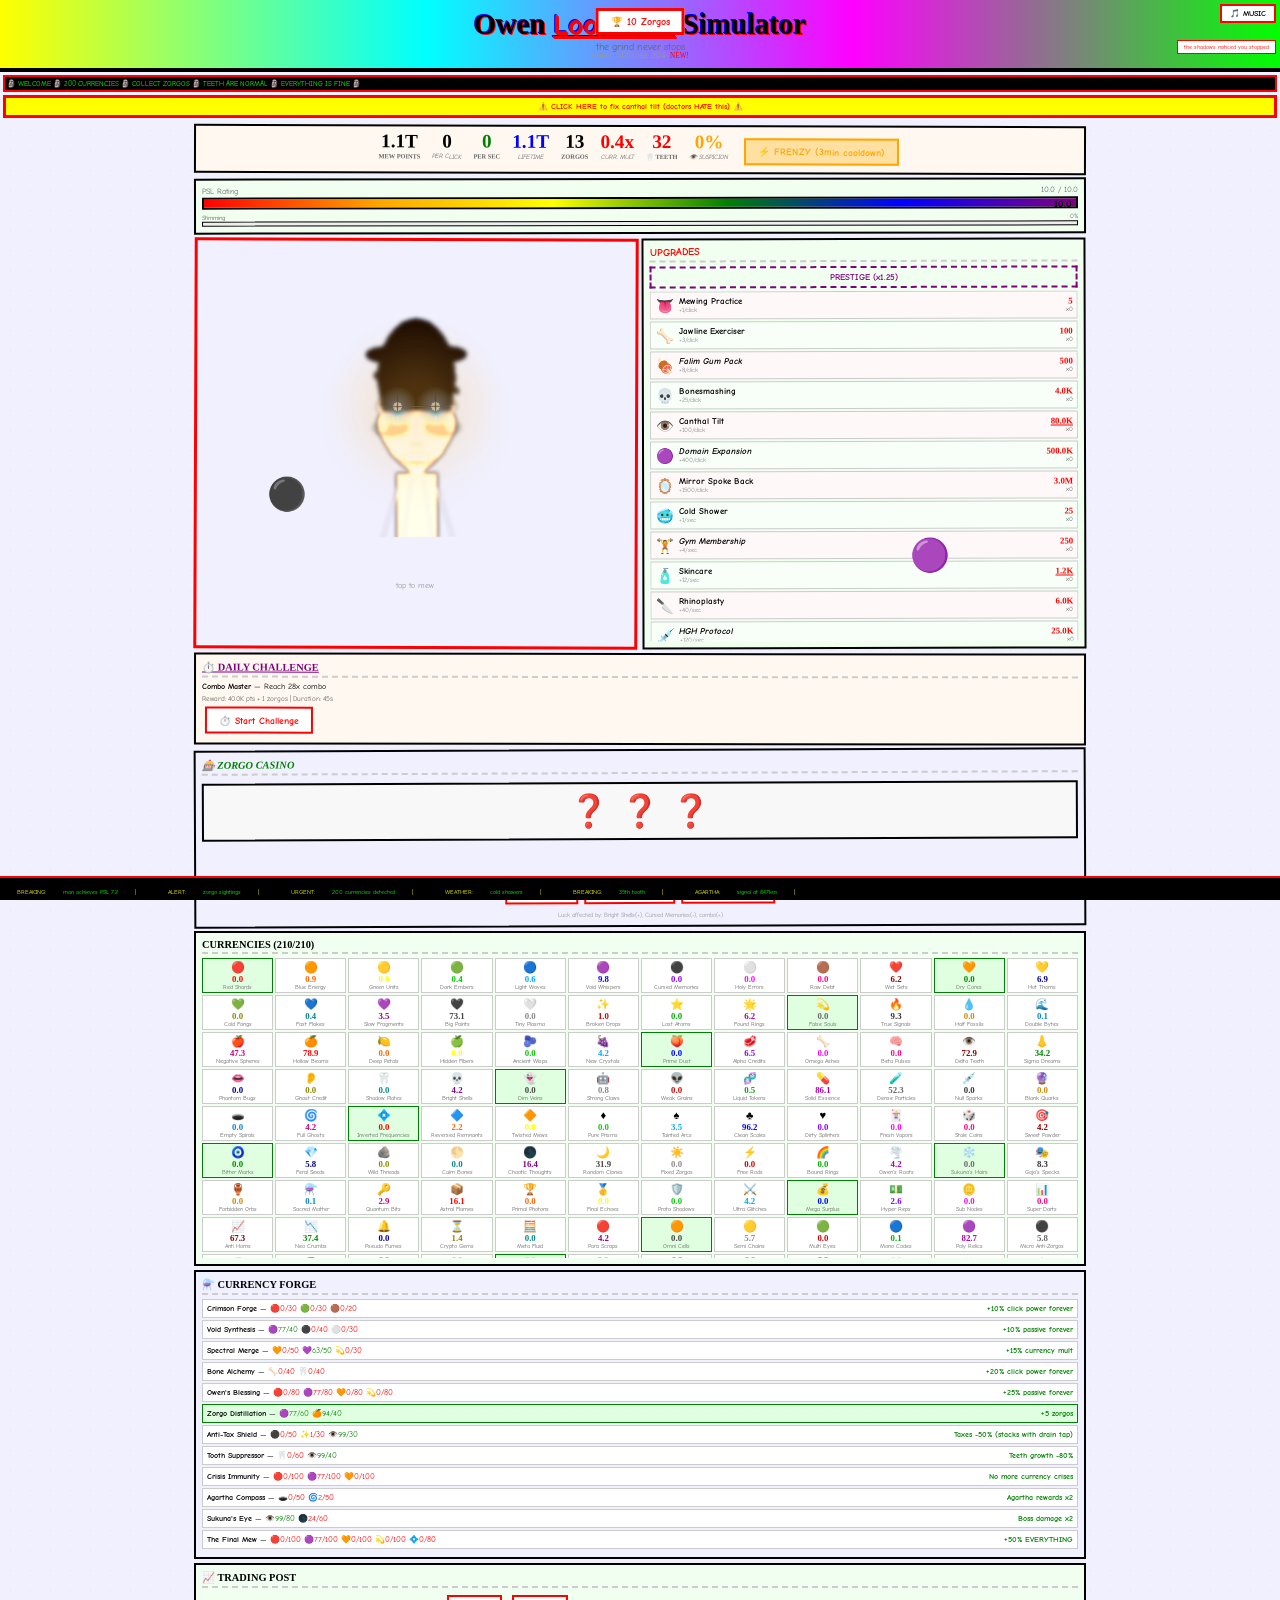
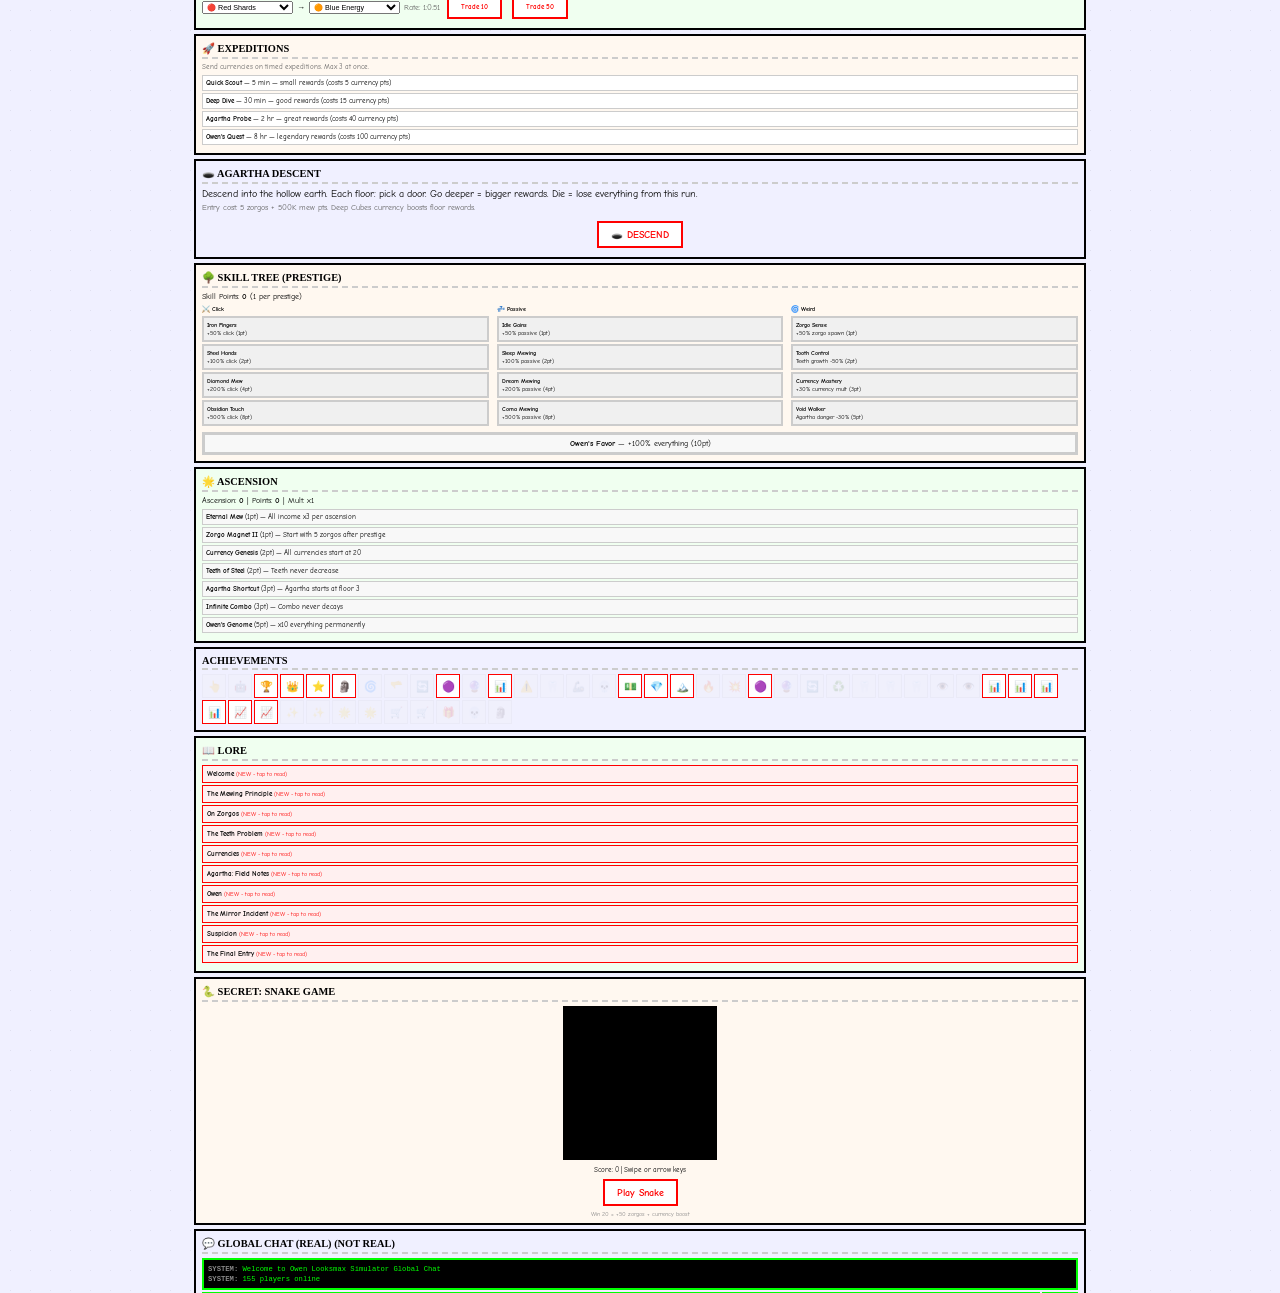
==== commit dff56631: "v1.9: PROGRESSION OVERHAUL - prestige at 1B not 10B, prestige gets cheaper each time, weather actual" ====
--- a/index.html
+++ b/index.html
@@ -188,7 +188,7 @@
 .popup{max-width:200px}
 </style>
 </head>
-</head><body><script>!function(){var B="1775166103",K="owen_bts",s=localStorage.getItem(K);localStorage.setItem(K,B);if(s&&s!==B&&location.search.indexOf(B)<0){location.replace(location.pathname+"?_="+B)}}()</script>
+</head><body><script>!function(){var B="1775166268",K="owen_bts",s=localStorage.getItem(K);localStorage.setItem(K,B);if(s&&s!==B&&location.search.indexOf(B)<0){location.replace(location.pathname+"?_="+B)}}()</script>
 <div id="flash"></div><div id="scanlines"></div>
 <div id="chroma-wrap">
 <header>
@@ -247,7 +247,7 @@
 </div>
 <div class="news-ticker"><div class="news-inner"><span>BREAKING:</span> man achieves PSL 7.2 <span>|</span> <span>ALERT:</span> zorgo sightings <span>|</span> <span>URGENT:</span> 200 currencies detected <span>|</span> <span>WEATHER:</span> cold showers <span>|</span> <span>BREAKING:</span> 35th tooth <span>|</span> <span>AGARTHA:</span> signal at 847km <span>|</span></div></div>
 <div class="toast" id="toast"></div>
-<footer>owen looksmax simulator v1.8 | 200 currencies | <span class="blink" style="color:red">UNDER CONSTRUCTION</span></footer>
+<footer>owen looksmax simulator v1.9 | 200 currencies | <span class="blink" style="color:red">UNDER CONSTRUCTION</span></footer>
 <script>
 var UPG=[{id:"mew",ic:"👅",nm:"Mewing Practice",ds:"+1/click",b:5,m:1.35,pc:1,ps:0,type:"mew"},{id:"jaw",ic:"🦴",nm:"Jawline Exerciser",ds:"+3/click",b:100,m:1.45,pc:3,ps:0,type:"mew"},{id:"gum",ic:"🍖",nm:"Falim Gum Pack",ds:"+8/click",b:500,m:1.5,pc:8,ps:0,type:"mew"},{id:"bone",ic:"💀",nm:"Bonesmashing",ds:"+25/click",b:4000,m:1.55,pc:25,ps:0,type:"mew"},{id:"cant",ic:"👁️",nm:"Canthal Tilt",ds:"+100/click",b:80000,m:1.75,pc:100,ps:0,type:"mew"},{id:"domain",ic:"🟣",nm:"Domain Expansion",ds:"+400/click",b:500000,m:1.8,pc:400,ps:0,type:"mew"},{id:"mirror",ic:"🪞",nm:"Mirror Spoke Back",ds:"+1500/click",b:3e6,m:1.85,pc:1500,ps:0,type:"mew"},{id:"cold",ic:"🥶",nm:"Cold Shower",ds:"+1/sec",b:25,m:1.4,pc:0,ps:1,type:"mew"},{id:"gym",ic:"🏋️",nm:"Gym Membership",ds:"+4/sec",b:250,m:1.5,pc:0,ps:4,type:"mew"},{id:"skin",ic:"🧴",nm:"Skincare",ds:"+12/sec",b:1200,m:1.55,pc:0,ps:12,type:"mew"},{id:"rhino",ic:"🔪",nm:"Rhinoplasty",ds:"+40/sec",b:6000,m:1.6,pc:0,ps:40,type:"mew"},{id:"hgh",ic:"💉",nm:"HGH Protocol",ds:"+120/sec",b:25000,m:1.65,pc:0,ps:120,type:"mew"},{id:"model",ic:"📸",nm:"Model Agency",ds:"+500/sec",b:120000,m:1.7,pc:0,ps:500,type:"mew"},{id:"god",ic:"⚡",nm:"Genetic Recombination",ds:"+2000/sec",b:800000,m:1.8,pc:0,ps:2000,type:"mew"},{id:"agartha",ic:"🕳️",nm:"Agartha Expedition",ds:"+8K/sec",b:4e6,m:1.85,pc:0,ps:8000,type:"mew"},{id:"sukuna",ic:"👹",nm:"Sukuna Blessing",ds:"+25K/sec",b:20e6,m:1.9,pc:0,ps:25000,type:"mew"},{id:"gojo",ic:"♾️",nm:"Six Eyes",ds:"+100K/sec",b:100e6,m:2.0,pc:0,ps:100000,type:"mew"},{id:"teeth",ic:"🦷",nm:"The Third Row",ds:"+400K/sec",b:500e6,m:2.1,pc:0,ps:400000,type:"mew"},{id:"skin2",ic:"🫠",nm:"New Skin",ds:"+2M/sec",b:5e9,m:2.2,pc:0,ps:2e6,type:"mew"},{id:"zorgo1",ic:"🟣",nm:"Zorgo Converter",ds:"+5K/sec",b:3,m:1.5,pc:0,ps:5000,type:"zorgo"},{id:"zorgo2",ic:"🔮",nm:"Zorgo Amplifier",ds:"+50K/sec",b:10,m:1.6,pc:0,ps:50000,type:"zorgo"},{id:"zorgo3",ic:"🌀",nm:"Zorgo Singularity",ds:"+500K/sec",b:25,m:1.8,pc:0,ps:500000,type:"zorgo"},{id:"wet",ic:"⚠️",nm:"Wet Floor Sign",ds:"???",b:1e6,m:1,pc:0,ps:0,type:"mew",max:1,secret:true},{id:"what",ic:"❓",nm:"???",ds:"",b:7,m:1.3,pc:0,ps:7777,type:"zorgo",secret:true}];
 
@@ -258,7 +258,7 @@
 var EVENTS_WEIRD=["The mirror blinked.","Mewing from inside walls.","Nobody remembers you.","Before photo moved.","Tongue stuck 72 hours.","Tooth in pillow.","Zorgo in fridge.","Currency #67 spiked.","Your Hollow Essence turned negative.","The currencies are watching."];
 var EVENTS_LATE=["The face is yours. You are sure.","You look perfect. Close the game.","PSL ██.█","Bones growing.","The grind never stops.","All 210 currencies moving."];
 function getEvent(){var p=psl();if(p>=9&&Math.random()<0.3)return EVENTS_LATE[Math.floor(Math.random()*EVENTS_LATE.length)];if(p>=5&&Math.random()<0.5)return EVENTS_WEIRD[Math.floor(Math.random()*EVENTS_WEIRD.length)];return EVENTS_NORMAL[Math.floor(Math.random()*EVENTS_NORMAL.length)]}
-var PRESTIGE_COST=1e10;var PRESTIGE_MULT=0.25;var COMBO_DECAY_MS=800;var COMBO_MAX_MULT=5;var GOLDEN_CHANCE=0.003;var GOLDEN_DURATION=5000;var GOLDEN_MULT=10;
+var PRESTIGE_COST=1e9;var PRESTIGE_MULT=0.25;var COMBO_DECAY_MS=800;var COMBO_MAX_MULT=5;var GOLDEN_CHANCE=0.003;var GOLDEN_DURATION=5000;var GOLDEN_MULT=10;
 var ACH=[{id:"c10",ic:"👆",nm:"First Mews",ds:"10 clicks",ck:function(){return S.clicks>=10}},{id:"c1k",ic:"🤖",nm:"Mewbot",ds:"1K clicks",ck:function(){return S.clicks>=1000}},{id:"p1m",ic:"🏆",nm:"Millionaire",ds:"1M",ck:function(){return S.total>=1e6}},{id:"p1b",ic:"👑",nm:"Billionaire",ds:"1B",ck:function(){return S.total>=1e9}},{id:"psl5",ic:"⭐",nm:"Chad",ds:"PSL 5",ck:function(){return psl()>=5}},{id:"psl9",ic:"🗿",nm:"Owen Mode",ds:"PSL 9",ck:function(){return psl()>=9}},{id:"stim",ic:"🌀",nm:"Stimmed",ds:"Max stim",ck:function(){return S.stim>=100}},{id:"e67",ic:"🫳",nm:"Emote 67",ds:"rare",ck:function(){return S.ach&&S.ach["e67"]}},{id:"pr1",ic:"🔄",nm:"Reborn",ds:"Prestige",ck:function(){return S.prestige>=1}},{id:"z1",ic:"🟣",nm:"What",ds:"First zorgo",ck:function(){return S.totalZorgos>=1}},{id:"z50",ic:"🔮",nm:"Zorgo Lord",ds:"50 zorgos",ck:function(){return S.totalZorgos>=50}},{id:"cur50",ic:"📊",nm:"Diversified",ds:"50 currencies",ck:function(){var n=0;for(var i=0;i<CURRENCIES.length;i++)if(CURRENCIES[i].val>0)n++;return n>=50}},{id:"wet1",ic:"⚠️",nm:"Why",ds:"Wet Floor Sign",ck:function(){return own("wet")>=1}},{id:"t50",ic:"🦷",nm:"Too Many",ds:"50 teeth",ck:function(){return S.teeth>=50}}];
 
 // CURRENCY-GATED UPGRADES
@@ -374,6 +374,12 @@
 UPG.push({id:"gravity",ic:"🍎",nm:"Gravity",ds:"Floating text falls instead of rising",b:1e6,m:1,pc:0,ps:0,type:"mew",max:1});
 UPG.push({id:"fourth",ic:"🧱",nm:"The Fourth Wall",ds:"The game becomes aware of itself",b:100e6,m:1,pc:0,ps:0,type:"mew",max:1,secret:true,req:function(){return psl()>=7}});
 
+// PROGRESSION UPGRADES
+UPG.push({id:"auto1",ic:"🤖",nm:"Auto-Mewer",ds:"+1 click/sec automatically",b:50000,m:1.8,pc:0,ps:0,type:"mew",auto:1});
+UPG.push({id:"auto2",ic:"🤖",nm:"Turbo Auto-Mewer",ds:"+5 clicks/sec",b:5e6,m:2,pc:0,ps:0,type:"mew",auto:5,req:function(){return own("auto1")>=3}});
+UPG.push({id:"offline1",ic:"💤",nm:"Better Sleep",ds:"Offline efficiency 50%→75%",b:1e6,m:1,pc:0,ps:0,type:"mew",max:1});
+UPG.push({id:"offline2",ic:"😴",nm:"Lucid Mewing",ds:"Offline efficiency 75%→100%",b:50e6,m:1,pc:0,ps:0,type:"mew",max:1,req:function(){return own("offline1")>=1}});
+
 const FACE_IMAGES = [
   "[data-uri]",
   "[data-uri]",
@@ -401,7 +407,7 @@
 if(own("paranoia")>=1){S.ps+=Math.floor(S.suspicion)*100}
 // become owen: x10 everything
 if(own("wowen")>=1){S.pc*=10;S.ps*=10}
-var cm=currencyMult();S.pc=Math.floor(S.pc*cm);S.ps=Math.floor(S.ps*cm)}
+var cm=currencyMult();S.pc=Math.floor(S.pc*cm);S.ps=Math.floor(S.ps*cm);if(typeof weatherEffects!=="undefined"){S.pc=Math.floor(S.pc*weatherEffects.pc);S.ps=Math.floor(S.ps*weatherEffects.ps)}}
 
 function prestigeMult(){var base=1+S.prestige*PRESTIGE_MULT;if(own("pboost")>0)base+=S.prestige*PRESTIGE_MULT*0.5*own("pboost");return base}
 function comboMult(){var max=COMBO_MAX_MULT+own("cmult")*0.5;var rate=0.04+own("cmult")*0.02;return Math.min(max,1+S.combo*rate)}
@@ -1722,6 +1728,86 @@
 // Override rock XP for Rock Polish (in feed/pet/talk)
 var _origFeedRock=feedRock;
 feedRock=function(){if(own("rock1")>=1){_rockXP+=10}_origFeedRock()};
+
+// ============ AUTO-CLICKER ============
+setInterval(function(){
+  var autoClicks=own("auto1")+own("auto2")*5;
+  if(autoClicks<=0)return;
+  var cv=Math.floor(S.pc*autoClicks*0.1); // 10% efficiency per auto-click
+  S.pts+=cv;S.total+=cv;S.clicks+=autoClicks;
+  addStim(0.01*autoClicks);
+},1000);
+
+// ============ FRENZY BUTTON ============
+var _frenzyReady=true;var _frenzyActive=false;
+function startFrenzy(){
+  if(!_frenzyReady||_frenzyActive)return;
+  _frenzyReady=false;_frenzyActive=true;
+  toast("⚡ FRENZY! 5x income for 15 seconds!");
+  screenShake(3);chromatic();sndAch();
+  var oldPC=S.pc;var oldPS=S.ps;
+  S.pc*=5;S.ps*=5;
+  setTimeout(function(){
+    _frenzyActive=false;
+    S.pc=oldPC;S.ps=oldPS;recalc();
+    toast("⚡ Frenzy ended.");
+    // 3 minute cooldown
+    setTimeout(function(){_frenzyReady=true;toast("⚡ Frenzy ready!");},180000);
+  },15000);
+  render();
+}
+// Add frenzy button to stats area
+(function(){
+  var statsPanel=document.querySelector(".p.stats.full");
+  if(statsPanel){
+    var btn=document.createElement("div");
+    btn.style.cssText="text-align:center;margin-top:4px";
+    btn.innerHTML='<button class="casino-btn" onclick="startFrenzy()" style="background:#ffe0a0;border-color:orange;color:orange">⚡ FRENZY (3min cooldown)</button>';
+    statsPanel.appendChild(btn);
+  }
+})();
+
+// ============ CURRENCY MILESTONES ============
+var _currMilestones={};
+setInterval(function(){
+  var p=psl();
+  for(var i=0;i<CURRENCIES.length;i++){
+    if(p<CURRENCIES[i].unlockPSL)continue;
+    var v=CURRENCIES[i].val;
+    var key=i+"_"+50;
+    if(v>=50&&!_currMilestones[key]){
+      _currMilestones[key]=true;
+      var bonus=5000*(i+1);S.pts+=bonus;S.total+=bonus;
+      toast(CURRENCIES[i].ic+" "+CURRENCIES[i].nm+" hit 50! +"+fmt(bonus));
+    }
+    var key2=i+"_"+100;
+    if(v>=100&&!_currMilestones[key2]){
+      _currMilestones[key2]=true;
+      var bonus=50000*(i+1);S.pts+=bonus;S.total+=bonus;
+      S.zorgos++;S.totalZorgos++;
+      toast(CURRENCIES[i].ic+" "+CURRENCIES[i].nm+" hit 100! +"+fmt(bonus)+" +1🟣");
+      screenShake(2);
+    }
+  }
+},2000);
+
+// ============ PRESTIGE SCALING ============
+// Each prestige makes the NEXT one cheaper (encourages multiple prestiges)
+var _origCanPrestige=canPrestige;
+canPrestige=function(){
+  var adjustedCost=PRESTIGE_COST/Math.max(1,S.prestige*0.5+1);
+  return S.total>=adjustedCost;
+};
+// Show adjusted cost in UI
+var _origPrestigeRender=null;
+setInterval(function(){
+  var pe=document.getElementById("prestige-btn");
+  if(pe&&pe.style.display!=="none"){
+    var adjustedCost=PRESTIGE_COST/Math.max(1,S.prestige*0.5+1);
+    if(canPrestige()){pe.innerHTML="🔄 PRESTIGE (x"+((S.prestige+1)*PRESTIGE_MULT+1).toFixed(2)+" mult)"}
+    else{pe.innerHTML="🔄 PRESTIGE (need "+fmt(adjustedCost)+")"}
+  }
+},500);
 
 // ============ ZORGO CASINO ============
 var casinoSymbols=["🟣","🗿","🦷","👁️","💀","⚡","👹","♾️","⚠️","❓"];
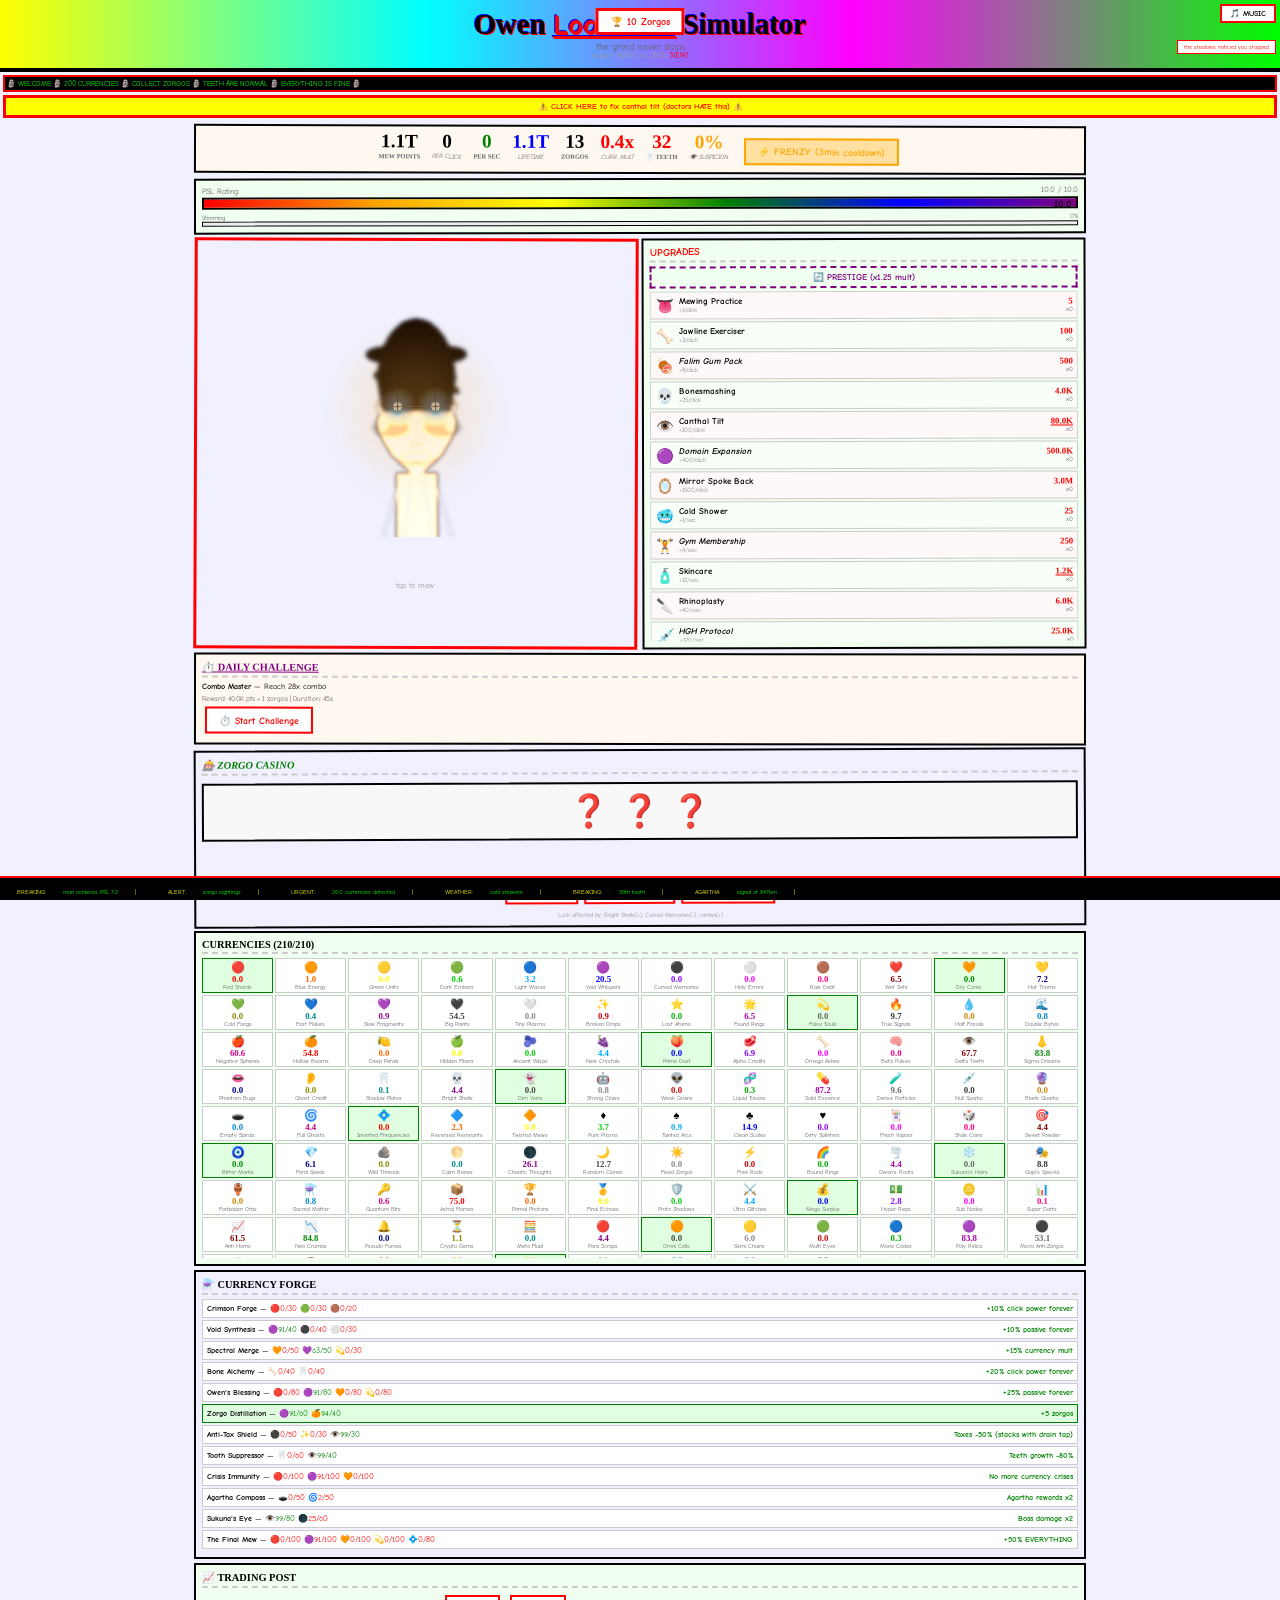
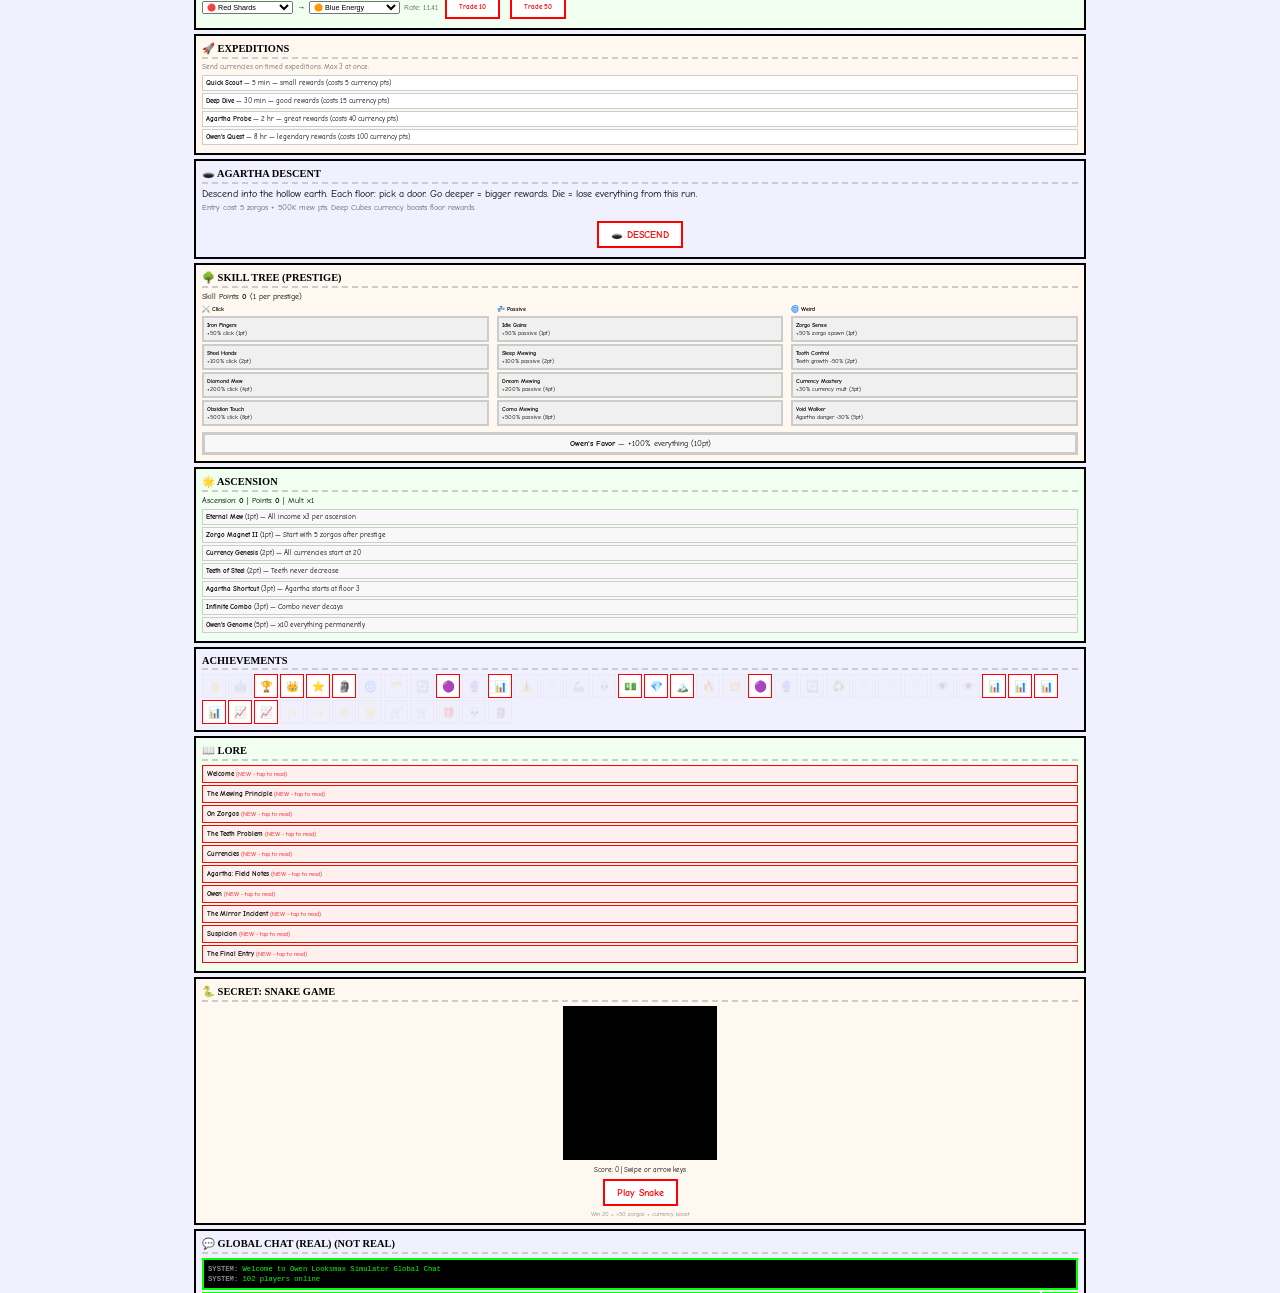
==== commit 2a376412: "v2.0: GLOBAL RESET - new save key owen_lm_v9, all existing saves orphaned, everyone starts fresh, on" ====
--- a/index.html
+++ b/index.html
@@ -188,7 +188,7 @@
 .popup{max-width:200px}
 </style>
 </head>
-</head><body><script>!function(){var B="1775166268",K="owen_bts",s=localStorage.getItem(K);localStorage.setItem(K,B);if(s&&s!==B&&location.search.indexOf(B)<0){location.replace(location.pathname+"?_="+B)}}()</script>
+</head><body><script>!function(){var B="1775167254",K="owen_bts",s=localStorage.getItem(K);localStorage.setItem(K,B);if(s&&s!==B&&location.search.indexOf(B)<0){location.replace(location.pathname+"?_="+B)}}()</script>
 <div id="flash"></div><div id="scanlines"></div>
 <div id="chroma-wrap">
 <header>
@@ -247,7 +247,7 @@
 </div>
 <div class="news-ticker"><div class="news-inner"><span>BREAKING:</span> man achieves PSL 7.2 <span>|</span> <span>ALERT:</span> zorgo sightings <span>|</span> <span>URGENT:</span> 200 currencies detected <span>|</span> <span>WEATHER:</span> cold showers <span>|</span> <span>BREAKING:</span> 35th tooth <span>|</span> <span>AGARTHA:</span> signal at 847km <span>|</span></div></div>
 <div class="toast" id="toast"></div>
-<footer>owen looksmax simulator v1.9 | 200 currencies | <span class="blink" style="color:red">UNDER CONSTRUCTION</span></footer>
+<footer>owen looksmax simulator v2.0 | 200 currencies | <span class="blink" style="color:red">UNDER CONSTRUCTION</span></footer>
 <script>
 var UPG=[{id:"mew",ic:"👅",nm:"Mewing Practice",ds:"+1/click",b:5,m:1.35,pc:1,ps:0,type:"mew"},{id:"jaw",ic:"🦴",nm:"Jawline Exerciser",ds:"+3/click",b:100,m:1.45,pc:3,ps:0,type:"mew"},{id:"gum",ic:"🍖",nm:"Falim Gum Pack",ds:"+8/click",b:500,m:1.5,pc:8,ps:0,type:"mew"},{id:"bone",ic:"💀",nm:"Bonesmashing",ds:"+25/click",b:4000,m:1.55,pc:25,ps:0,type:"mew"},{id:"cant",ic:"👁️",nm:"Canthal Tilt",ds:"+100/click",b:80000,m:1.75,pc:100,ps:0,type:"mew"},{id:"domain",ic:"🟣",nm:"Domain Expansion",ds:"+400/click",b:500000,m:1.8,pc:400,ps:0,type:"mew"},{id:"mirror",ic:"🪞",nm:"Mirror Spoke Back",ds:"+1500/click",b:3e6,m:1.85,pc:1500,ps:0,type:"mew"},{id:"cold",ic:"🥶",nm:"Cold Shower",ds:"+1/sec",b:25,m:1.4,pc:0,ps:1,type:"mew"},{id:"gym",ic:"🏋️",nm:"Gym Membership",ds:"+4/sec",b:250,m:1.5,pc:0,ps:4,type:"mew"},{id:"skin",ic:"🧴",nm:"Skincare",ds:"+12/sec",b:1200,m:1.55,pc:0,ps:12,type:"mew"},{id:"rhino",ic:"🔪",nm:"Rhinoplasty",ds:"+40/sec",b:6000,m:1.6,pc:0,ps:40,type:"mew"},{id:"hgh",ic:"💉",nm:"HGH Protocol",ds:"+120/sec",b:25000,m:1.65,pc:0,ps:120,type:"mew"},{id:"model",ic:"📸",nm:"Model Agency",ds:"+500/sec",b:120000,m:1.7,pc:0,ps:500,type:"mew"},{id:"god",ic:"⚡",nm:"Genetic Recombination",ds:"+2000/sec",b:800000,m:1.8,pc:0,ps:2000,type:"mew"},{id:"agartha",ic:"🕳️",nm:"Agartha Expedition",ds:"+8K/sec",b:4e6,m:1.85,pc:0,ps:8000,type:"mew"},{id:"sukuna",ic:"👹",nm:"Sukuna Blessing",ds:"+25K/sec",b:20e6,m:1.9,pc:0,ps:25000,type:"mew"},{id:"gojo",ic:"♾️",nm:"Six Eyes",ds:"+100K/sec",b:100e6,m:2.0,pc:0,ps:100000,type:"mew"},{id:"teeth",ic:"🦷",nm:"The Third Row",ds:"+400K/sec",b:500e6,m:2.1,pc:0,ps:400000,type:"mew"},{id:"skin2",ic:"🫠",nm:"New Skin",ds:"+2M/sec",b:5e9,m:2.2,pc:0,ps:2e6,type:"mew"},{id:"zorgo1",ic:"🟣",nm:"Zorgo Converter",ds:"+5K/sec",b:3,m:1.5,pc:0,ps:5000,type:"zorgo"},{id:"zorgo2",ic:"🔮",nm:"Zorgo Amplifier",ds:"+50K/sec",b:10,m:1.6,pc:0,ps:50000,type:"zorgo"},{id:"zorgo3",ic:"🌀",nm:"Zorgo Singularity",ds:"+500K/sec",b:25,m:1.8,pc:0,ps:500000,type:"zorgo"},{id:"wet",ic:"⚠️",nm:"Wet Floor Sign",ds:"???",b:1e6,m:1,pc:0,ps:0,type:"mew",max:1,secret:true},{id:"what",ic:"❓",nm:"???",ds:"",b:7,m:1.3,pc:0,ps:7777,type:"zorgo",secret:true}];
 
@@ -392,7 +392,7 @@
 ];
 
 // URL param reset
-if(location.search.indexOf("reset=1")>=0){localStorage.removeItem("owen_lm_v8");localStorage.removeItem("owen_bts");location.replace(location.pathname);}
+if(location.search.indexOf("reset=1")>=0){localStorage.removeItem("owen_lm_v9");localStorage.removeItem("owen_bts2");location.replace(location.pathname);}
 
 var isMobile='ontouchstart' in window||navigator.maxTouchPoints>0;
 var S={pts:0,total:0,pc:1,ps:0,upg:{},ach:{},clicks:0,stim:0,prestige:0,combo:0,maxCombo:0,lastClickTime:0,goldenClicks:0,lastSaveTime:Date.now(),totalPrestigeEarnings:0,zorgos:0,totalZorgos:0,teeth:32,suspicion:0};
@@ -515,10 +515,10 @@
 function spawnNegZorgo(){if(document.querySelectorAll(".zorgo-float").length>(isMobile?3:8))return;var el=document.createElement("div");el.className="zorgo-float";el.textContent="\u{26AB}";el.style.left=(10+Math.random()*70)+"%";el.style.top=(15+Math.random()*50)+"%";var h=function(e){e.stopPropagation();e.preventDefault();if(own("zshield")>=1){toast("Shield!");}else{S.zorgos=Math.max(0,S.zorgos-1)};toast("-1 Zorgo");screenShake(2);el.remove();render()};el.addEventListener("click",h);el.addEventListener("touchend",h,{passive:false});document.body.appendChild(el);setTimeout(function(){if(el.parentNode)el.remove()},2000)}
 function teethTick(){var tRate=own('tbrush')>=1?0.0005:0.001;if(typeof craftBonuses!=="undefined"&&craftBonuses.teethslow)tRate*=0.2;if(psl()>=5&&Math.random()<tRate){S.teeth++;if(S.teeth===33)toast("...33 teeth?");else if(S.teeth===40)toast("stop.");else if(S.teeth===50)toast("too many");checkAch()}}
 function addSuspicion(a){var gain=a*(own("shades")>=1?0.7:1);var cap=own("alias")>=1?150:100;S.suspicion=Math.min(cap,S.suspicion+gain);var susCap=own("alias")>=1?150:100;if(S.suspicion>=susCap){S.suspicion=0;var l=Math.floor(S.pts*0.1);S.pts=Math.max(0,S.pts-l);toast("THEY NOTICED. -"+fmt(l));screenShake(3)}}
-var SAVE_KEY="owen_lm_v8";
+var SAVE_KEY="owen_lm_v9";
 // NEVER change SAVE_KEY - it will wipe everyone's progress
 // Migration: also check older keys
-var OLD_KEYS=["owen_lm_v6","owen_lm_v4","owen_lm_v3"];
+var OLD_KEYS=[];
 
 function save(){
   S.lastSaveTime=Date.now();
@@ -1400,8 +1400,8 @@
 }
 
 // ONBOARDING - first time player
-if(!localStorage.getItem("owen_played")){
-  localStorage.setItem("owen_played","1");
+if(!localStorage.getItem("owen_played_v2")){
+  localStorage.setItem("owen_played_v2","1");
   setTimeout(function(){toast("👆 Tap the face to earn Mew Points!")},1000);
   setTimeout(function(){toast("💰 Buy upgrades to earn faster!")},4000);
   setTimeout(function(){toast("🟣 Click purple Zorgos when they appear!")},7000);
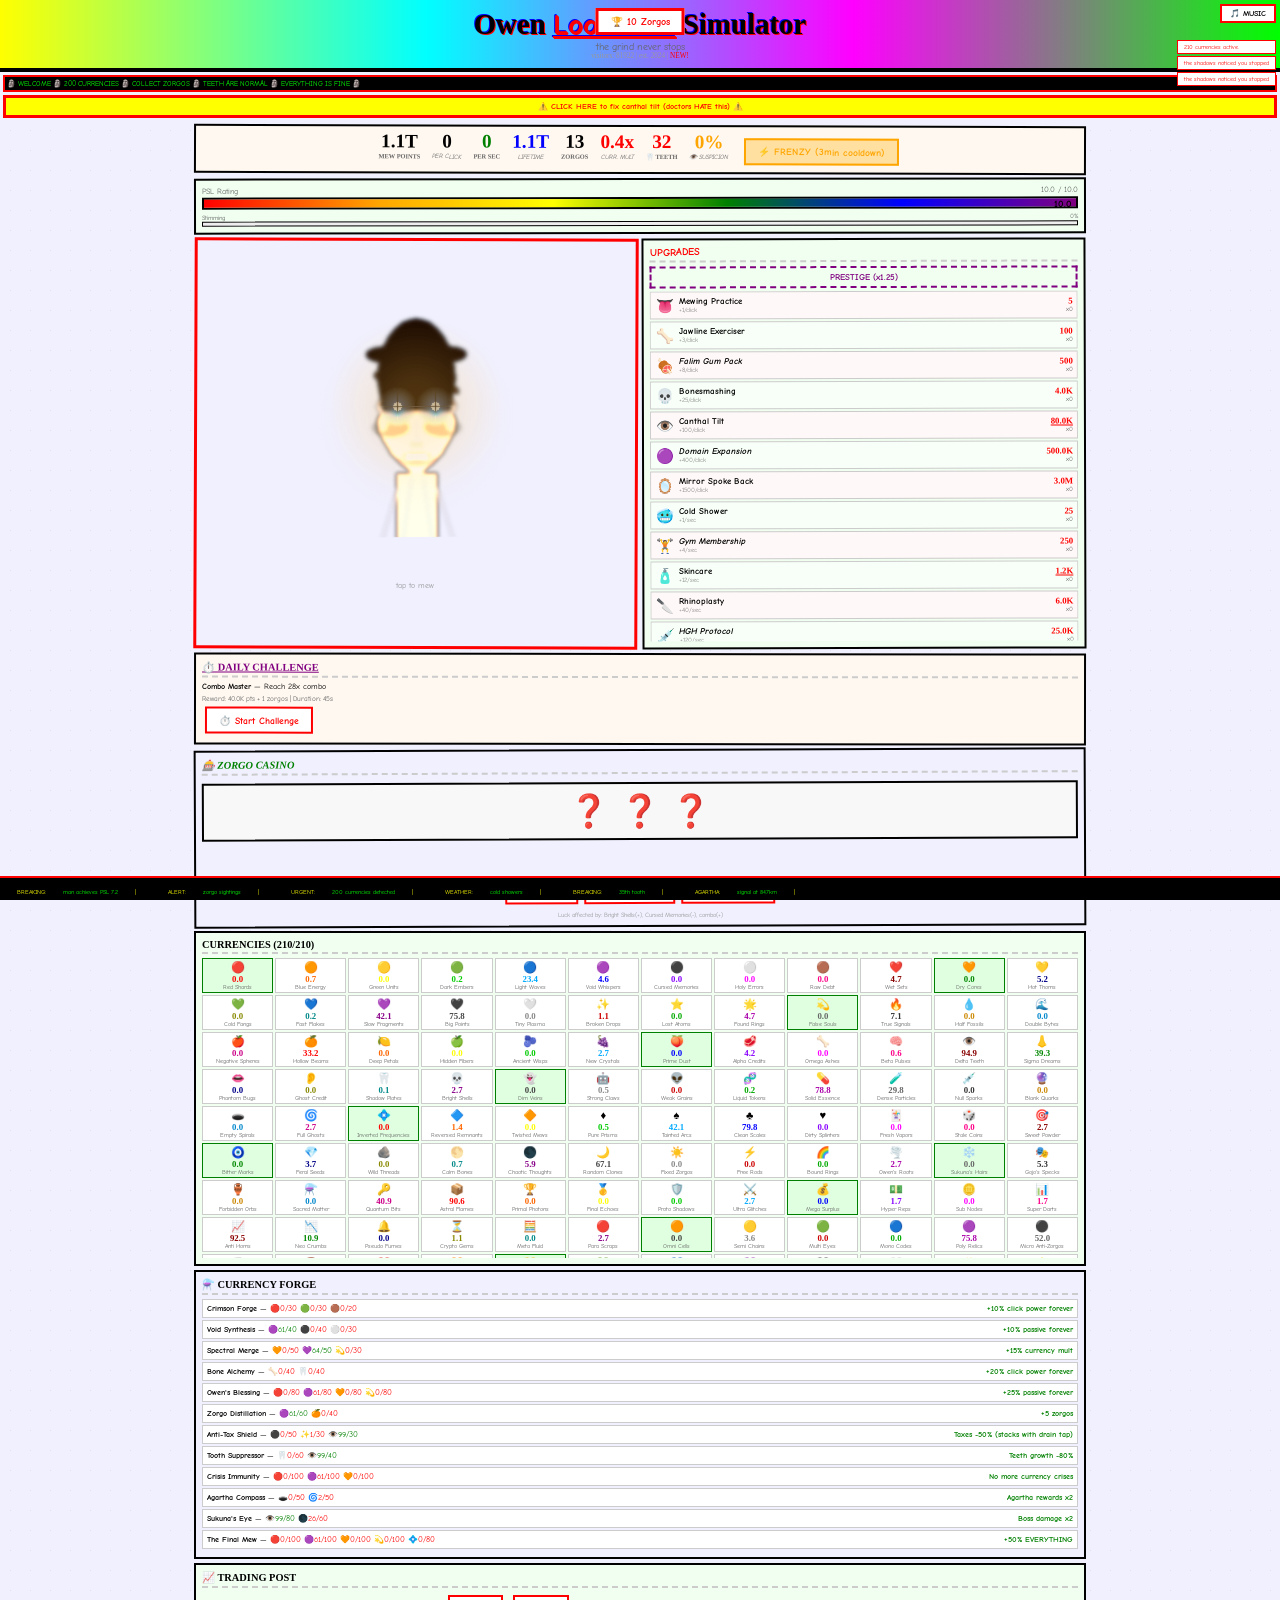
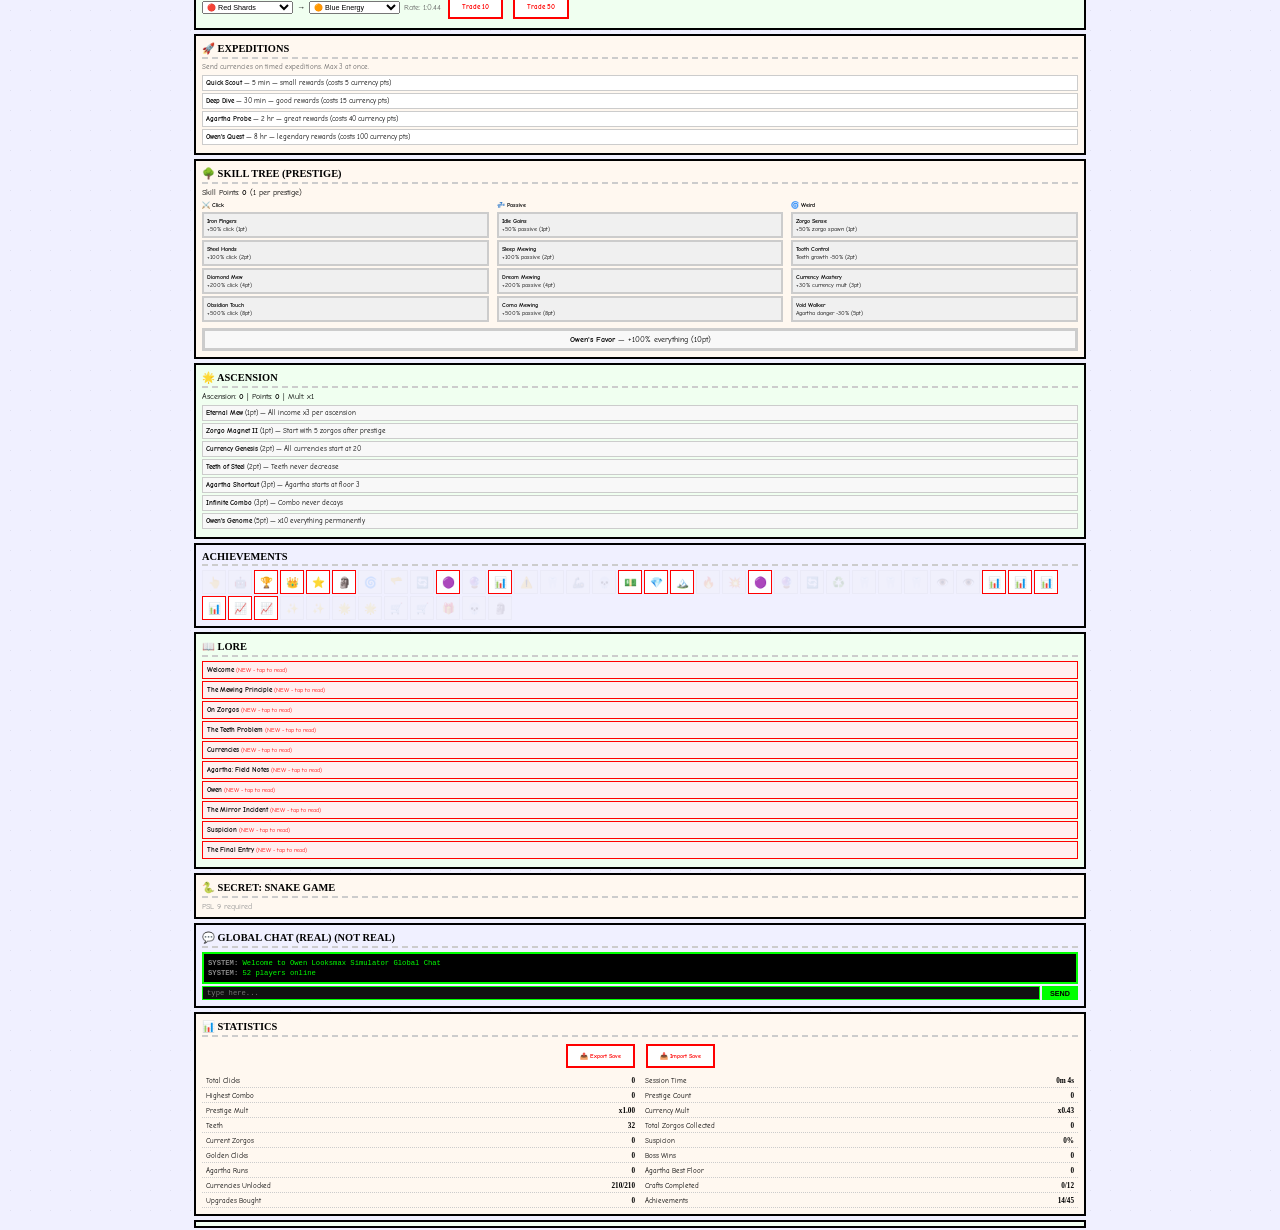
==== commit b155825a: "nuclear: clear ALL old owen localStorage keys on load" ====
--- a/index.html
+++ b/index.html
@@ -188,7 +188,7 @@
 .popup{max-width:200px}
 </style>
 </head>
-</head><body><script>!function(){var B="1775167254",K="owen_bts",s=localStorage.getItem(K);localStorage.setItem(K,B);if(s&&s!==B&&location.search.indexOf(B)<0){location.replace(location.pathname+"?_="+B)}}()</script>
+</head><body><script>!function(){var B="1775167308",K="owen_bts",s=localStorage.getItem(K);localStorage.setItem(K,B);if(s&&s!==B&&location.search.indexOf(B)<0){location.replace(location.pathname+"?_="+B)}}()</script>
 <div id="flash"></div><div id="scanlines"></div>
 <div id="chroma-wrap">
 <header>
@@ -391,6 +391,9 @@
   "[data-uri]",
 ];
 
+// NUCLEAR RESET v2.0 - clear all old saves
+(function(){var dominated=false;for(var i=0;i<localStorage.length;i++){var k=localStorage.key(i);if(k&&(k.indexOf("owen")===0)){if(k!=="owen_lm_v9"&&k!=="owen_bts2"&&k!=="owen_played_v2"){localStorage.removeItem(k);dominated=true;i--}}}if(dominated)console.log("Old saves cleared")})();
+
 // URL param reset
 if(location.search.indexOf("reset=1")>=0){localStorage.removeItem("owen_lm_v9");localStorage.removeItem("owen_bts2");location.replace(location.pathname);}
 
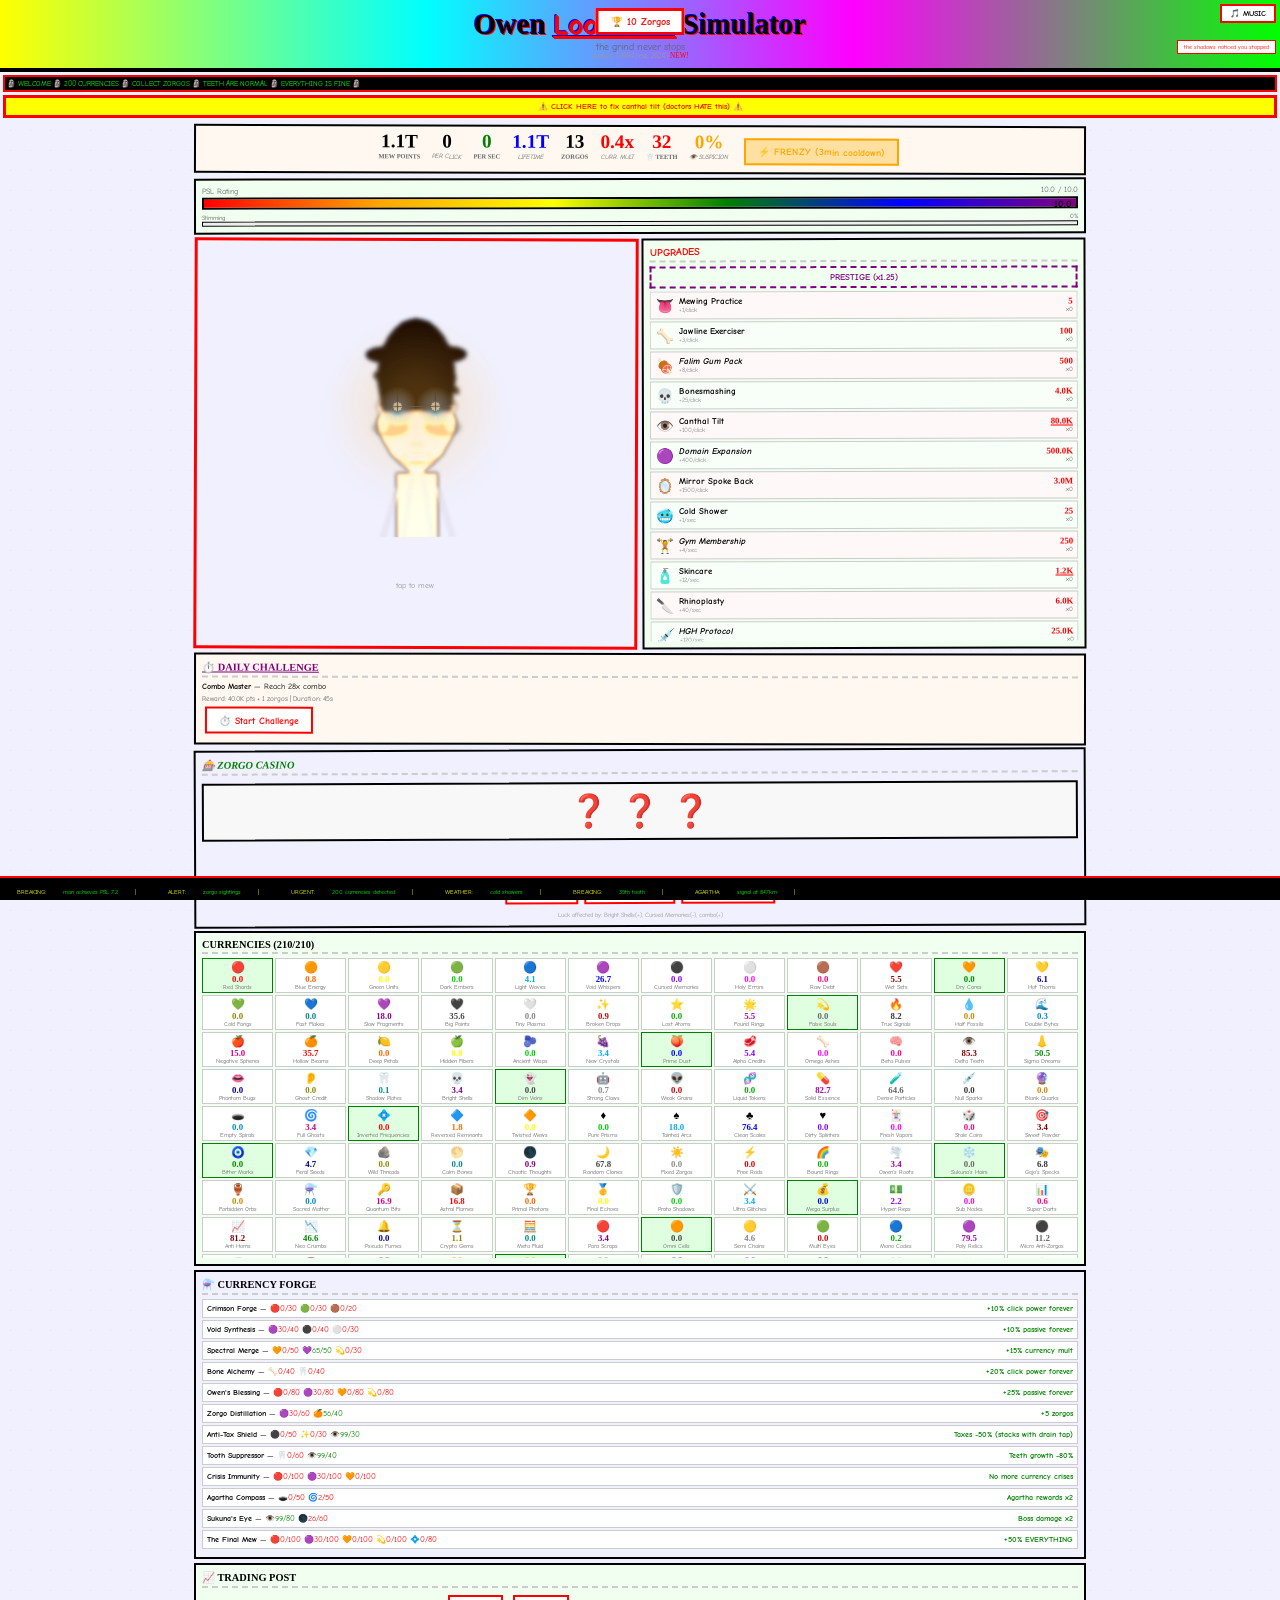
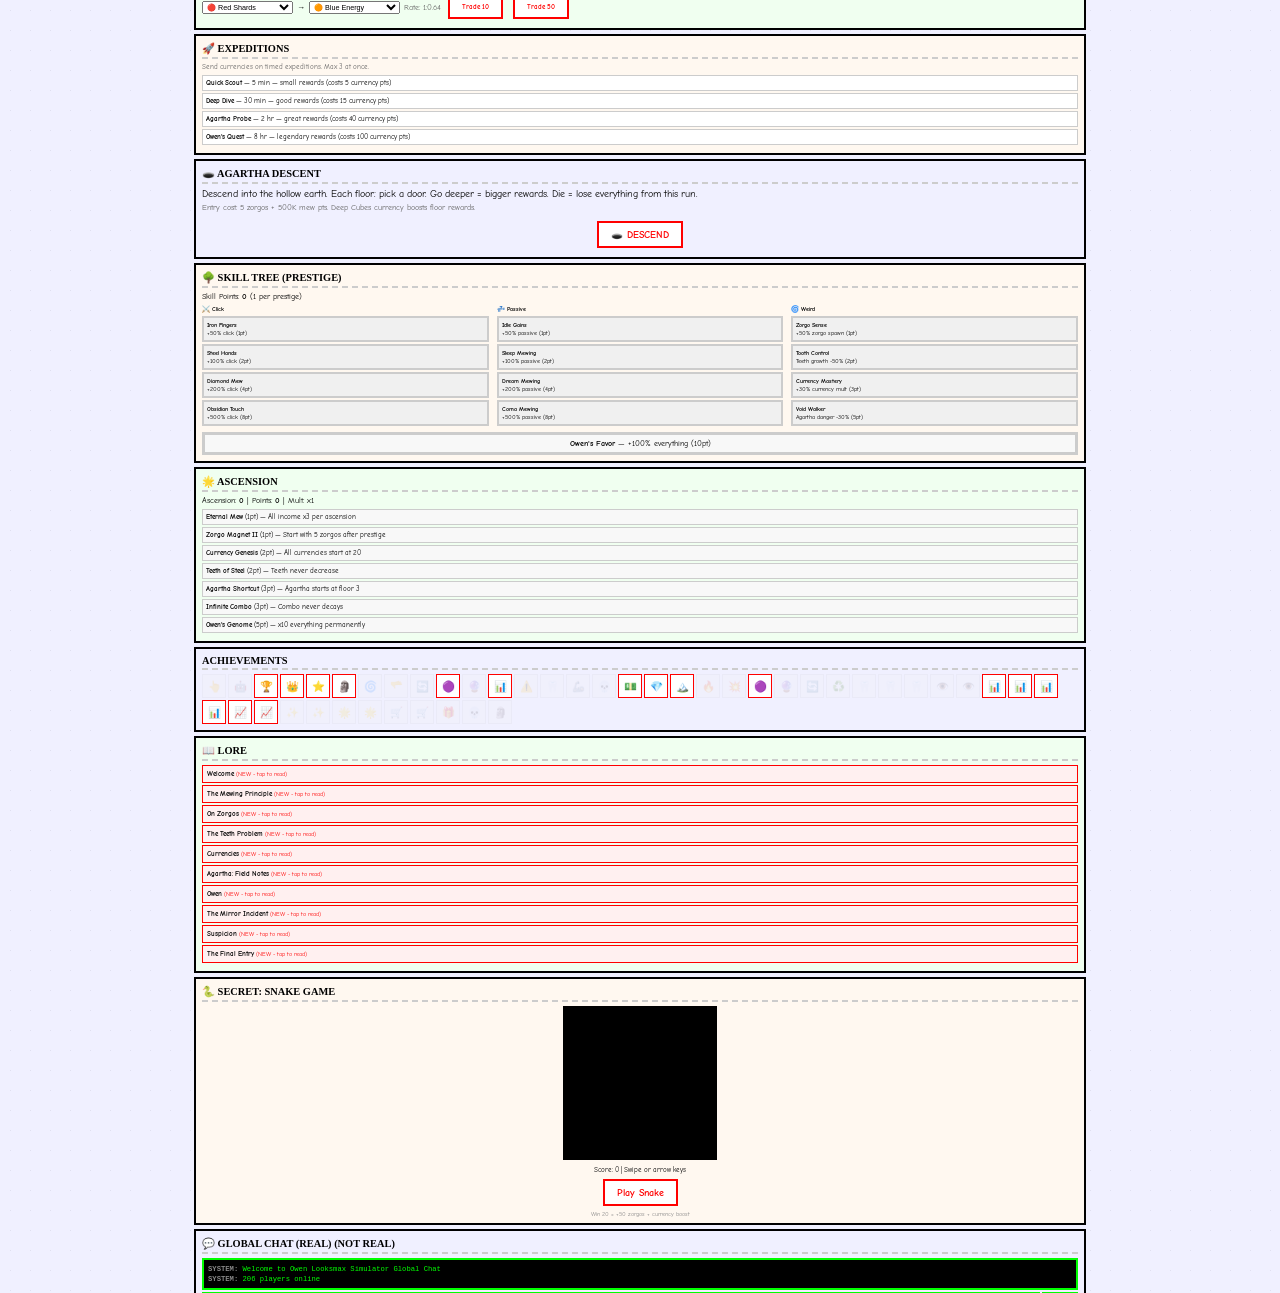
==== commit 4faf89a0: "fix persistent save: poison flag system (reset.html sets flag, game checks it), bfcache handler (pag" ====
--- a/index.html
+++ b/index.html
@@ -188,7 +188,7 @@
 .popup{max-width:200px}
 </style>
 </head>
-</head><body><script>!function(){var B="1775167308",K="owen_bts",s=localStorage.getItem(K);localStorage.setItem(K,B);if(s&&s!==B&&location.search.indexOf(B)<0){location.replace(location.pathname+"?_="+B)}}()</script>
+</head><body><script>!function(){var B="1775167511",K="owen_bts",s=localStorage.getItem(K);localStorage.setItem(K,B);if(s&&s!==B&&location.search.indexOf(B)<0){location.replace(location.pathname+"?_="+B)}}()</script>
 <div id="flash"></div><div id="scanlines"></div>
 <div id="chroma-wrap">
 <header>
@@ -395,6 +395,21 @@
 (function(){var dominated=false;for(var i=0;i<localStorage.length;i++){var k=localStorage.key(i);if(k&&(k.indexOf("owen")===0)){if(k!=="owen_lm_v9"&&k!=="owen_bts2"&&k!=="owen_played_v2"){localStorage.removeItem(k);dominated=true;i--}}}if(dominated)console.log("Old saves cleared")})();
 
 // URL param reset
+// POISON FLAG CHECK - if reset.html was used, force-wipe everything
+if(localStorage.getItem("OWEN_NUKE")==="1"){
+  localStorage.clear();
+  sessionStorage.clear();
+  // Don't redirect, just let the game load fresh with no data
+}
+
+// Handle iOS bfcache - if page is restored from cache, force reload
+window.addEventListener("pageshow", function(e){
+  if(e.persisted){
+    // Page was restored from bfcache - force hard reload
+    window.location.reload();
+  }
+});
+
 if(location.search.indexOf("reset=1")>=0){localStorage.removeItem("owen_lm_v9");localStorage.removeItem("owen_bts2");location.replace(location.pathname);}
 
 var isMobile='ontouchstart' in window||navigator.maxTouchPoints>0;
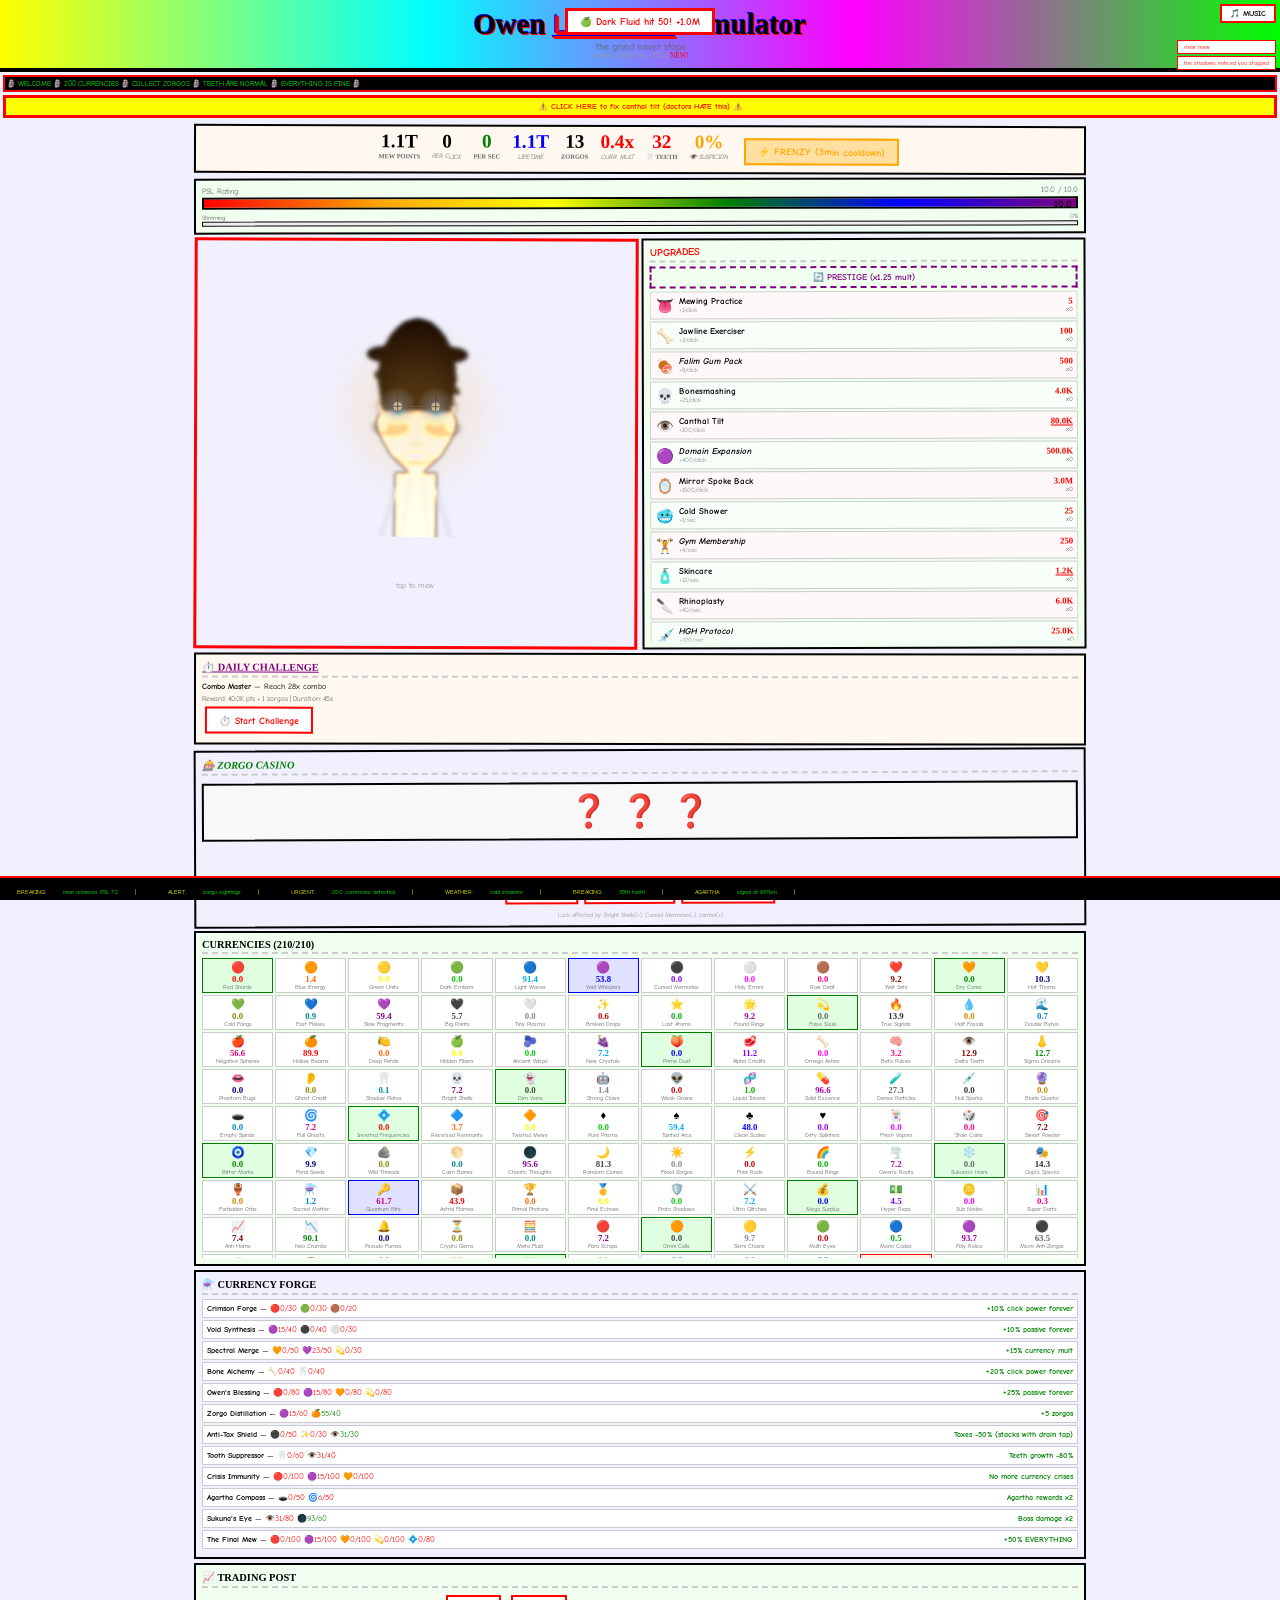
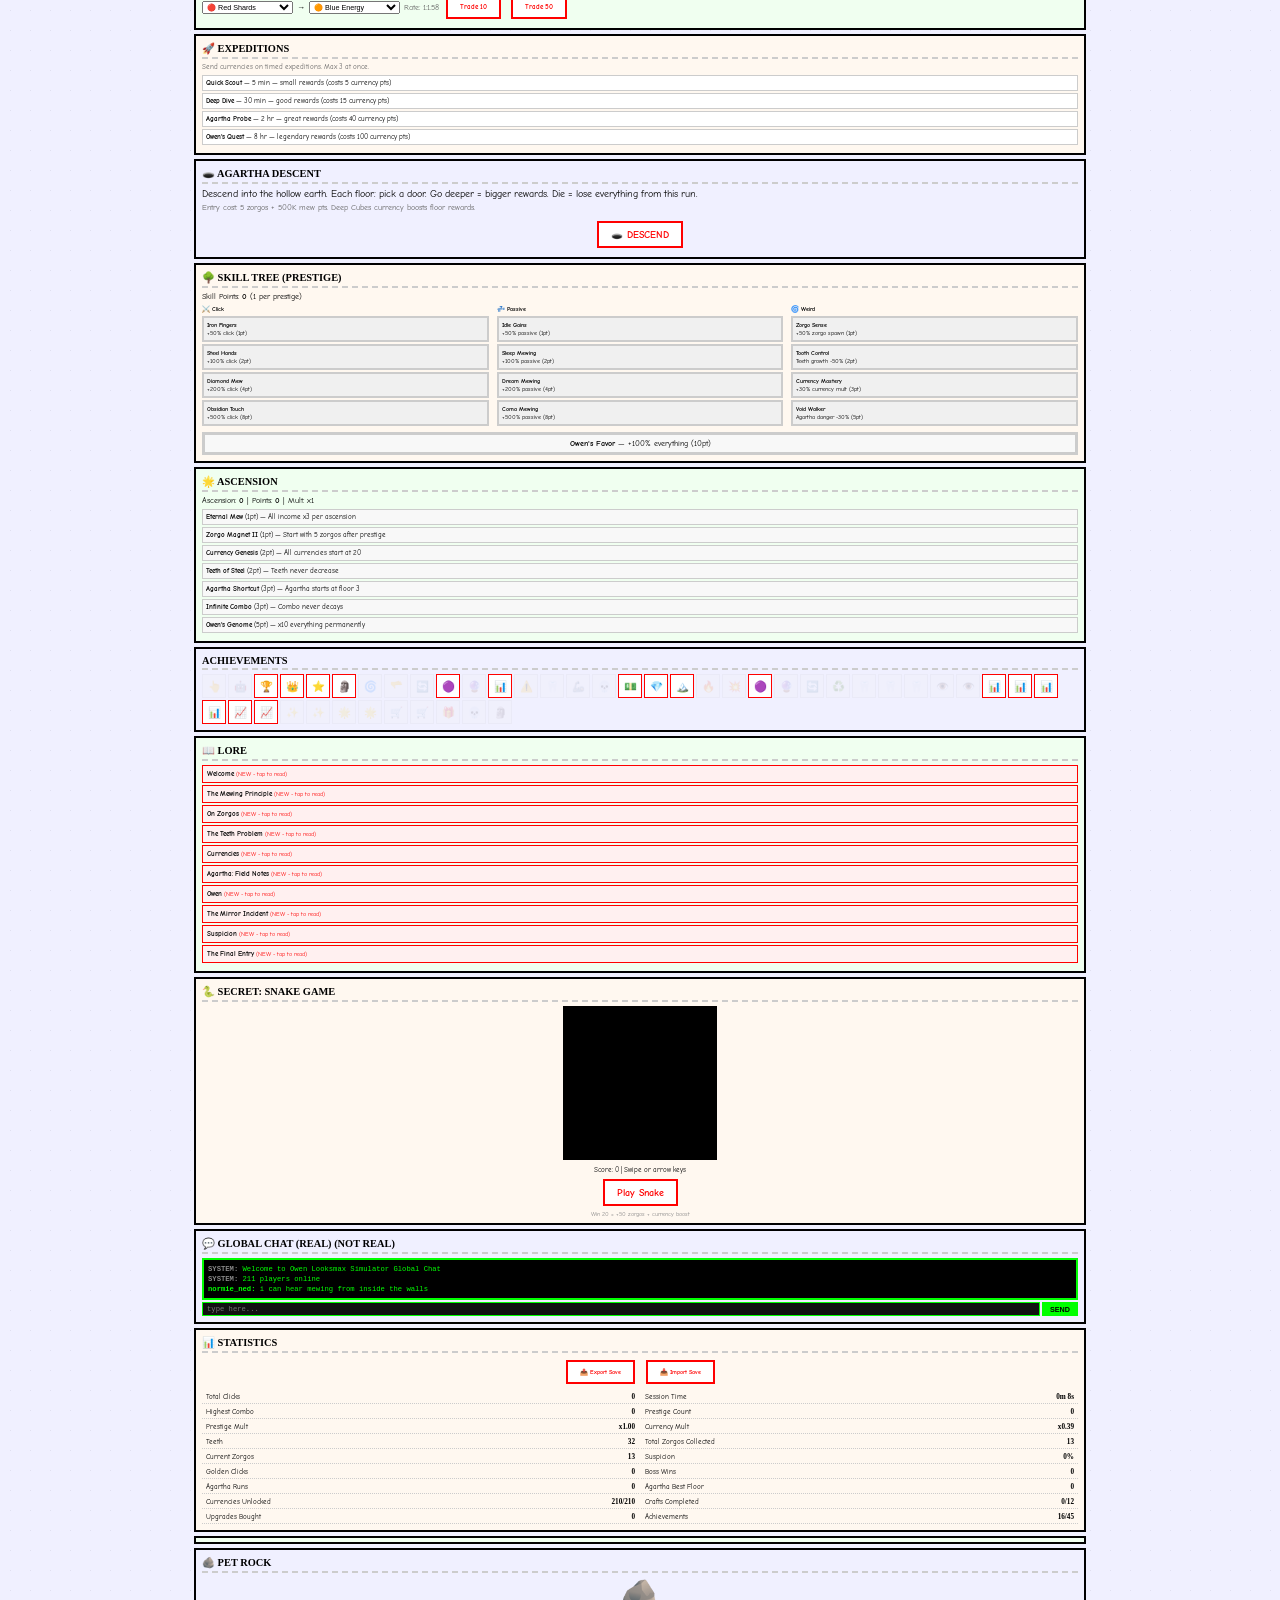
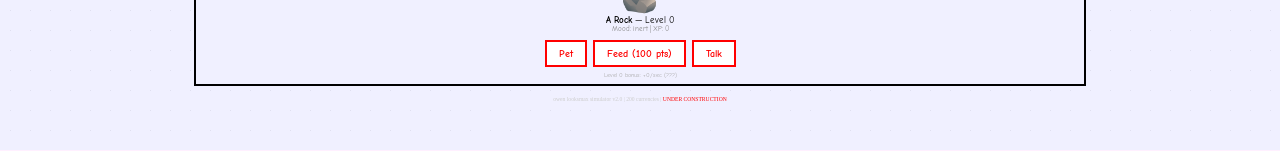
==== commit 1cd091ac: "fix save persistence: reset opens new tab (kills bfcache), game detects nuke flag on visibility chan" ====
--- a/index.html
+++ b/index.html
@@ -188,7 +188,7 @@
 .popup{max-width:200px}
 </style>
 </head>
-</head><body><script>!function(){var B="1775167511",K="owen_bts",s=localStorage.getItem(K);localStorage.setItem(K,B);if(s&&s!==B&&location.search.indexOf(B)<0){location.replace(location.pathname+"?_="+B)}}()</script>
+</head><body><script>!function(){var B="1775167747",K="owen_bts",s=localStorage.getItem(K);localStorage.setItem(K,B);if(s&&s!==B&&location.search.indexOf(B)<0){location.replace(location.pathname+"?_="+B)}}()</script>
 <div id="flash"></div><div id="scanlines"></div>
 <div id="chroma-wrap">
 <header>
@@ -629,6 +629,31 @@
   }
 }
 
+// On tab focus, check if save was nuked while we were away
+document.addEventListener("visibilitychange",function(){
+  if(document.visibilityState==="visible"){
+    var r=localStorage.getItem(SAVE_KEY);
+    if(r==="RESET"||localStorage.getItem("OWEN_NUKE")==="1"){
+      // Save was corrupted while this tab was in background - reset JS state
+      localStorage.removeItem("OWEN_NUKE");
+      localStorage.removeItem(SAVE_KEY);
+      S={pts:0,total:0,pc:1,ps:0,upg:{},ach:{},clicks:0,stim:0,prestige:0,combo:0,maxCombo:0,lastClickTime:0,goldenClicks:0,lastSaveTime:Date.now(),totalPrestigeEarnings:0,zorgos:0,totalZorgos:0,teeth:32,suspicion:0};
+      for(var i=0;i<CURRENCIES.length;i++)CURRENCIES[i].val=0;
+      recalc();render();
+    }
+  }
+});
+window.addEventListener("pageshow",function(e){
+  if(e.persisted){
+    var r=localStorage.getItem(SAVE_KEY);
+    if(r==="RESET"||localStorage.getItem("OWEN_NUKE")==="1"){
+      localStorage.removeItem("OWEN_NUKE");
+      localStorage.removeItem(SAVE_KEY);
+      window.location.reload();
+    }
+  }
+});
+
 // ============ SCREEN SHAKE ============
 function screenShake(level) {
   const el = document.getElementById("game");
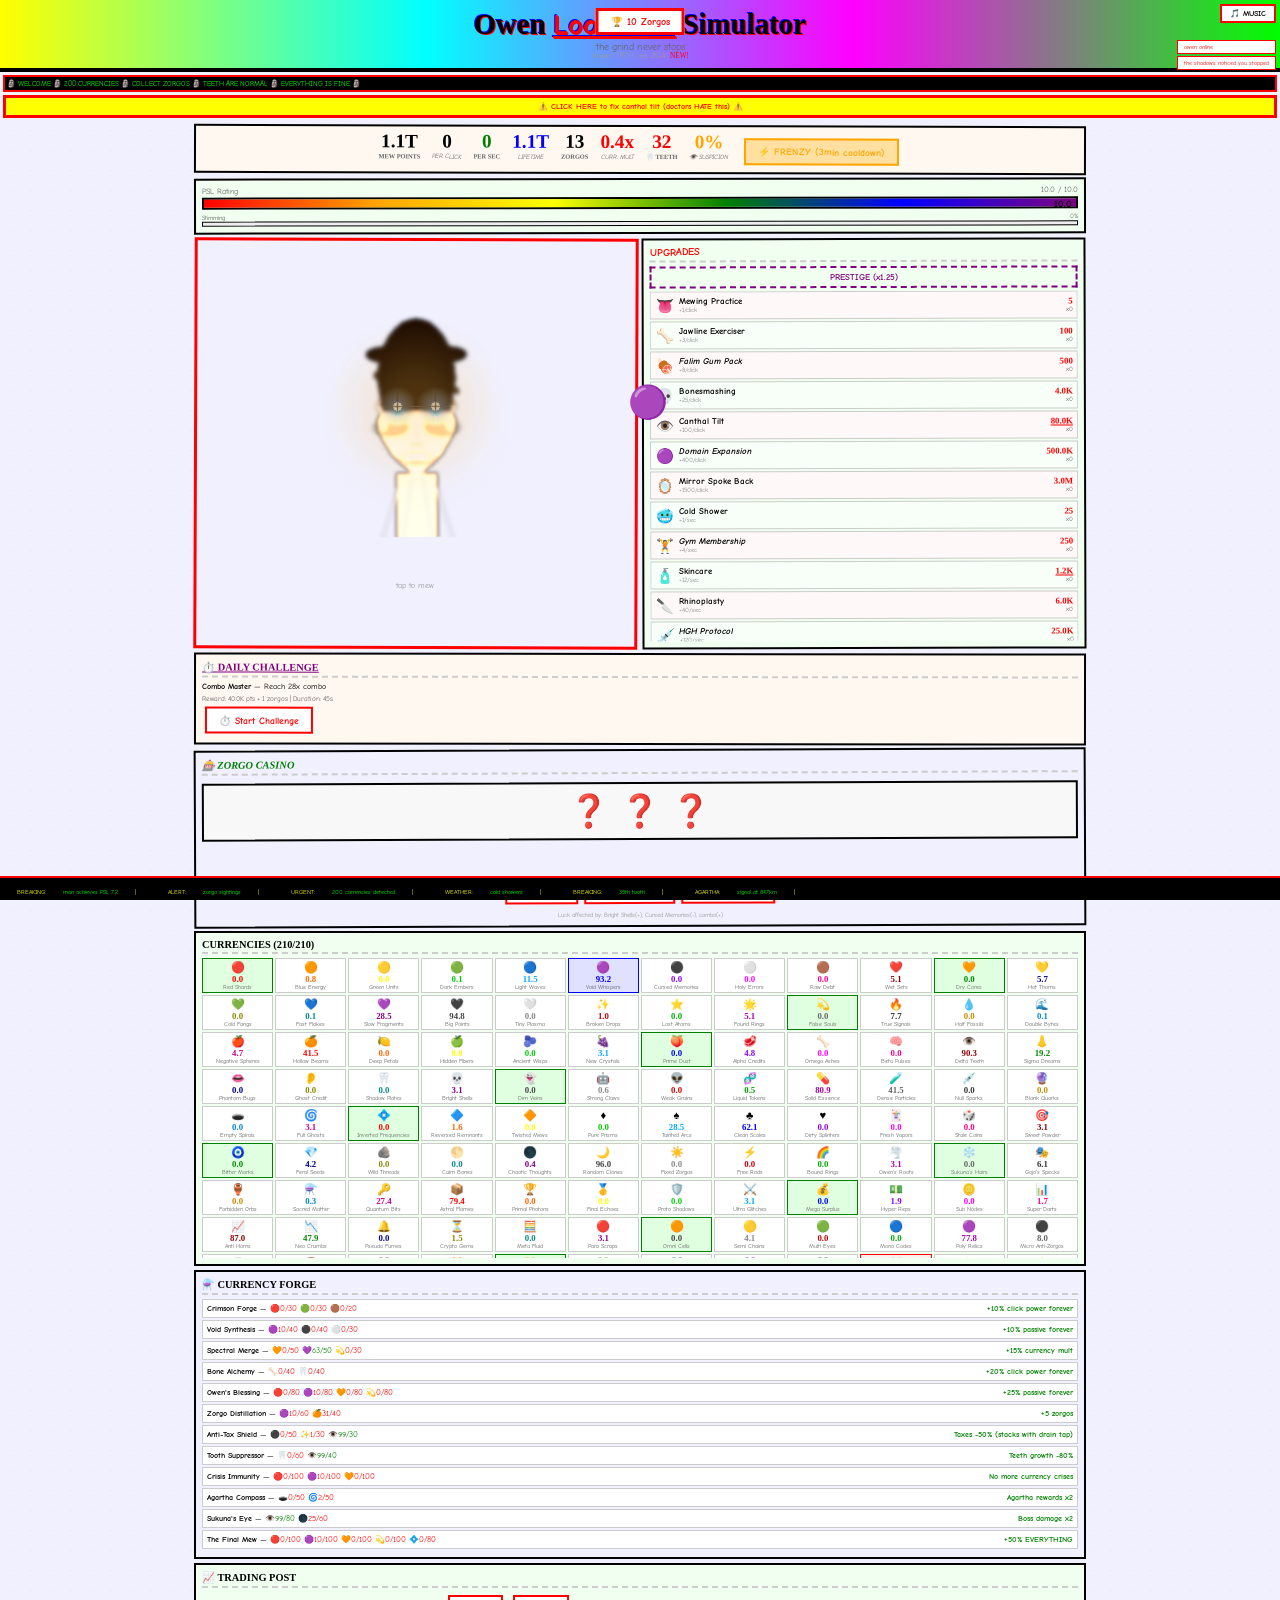
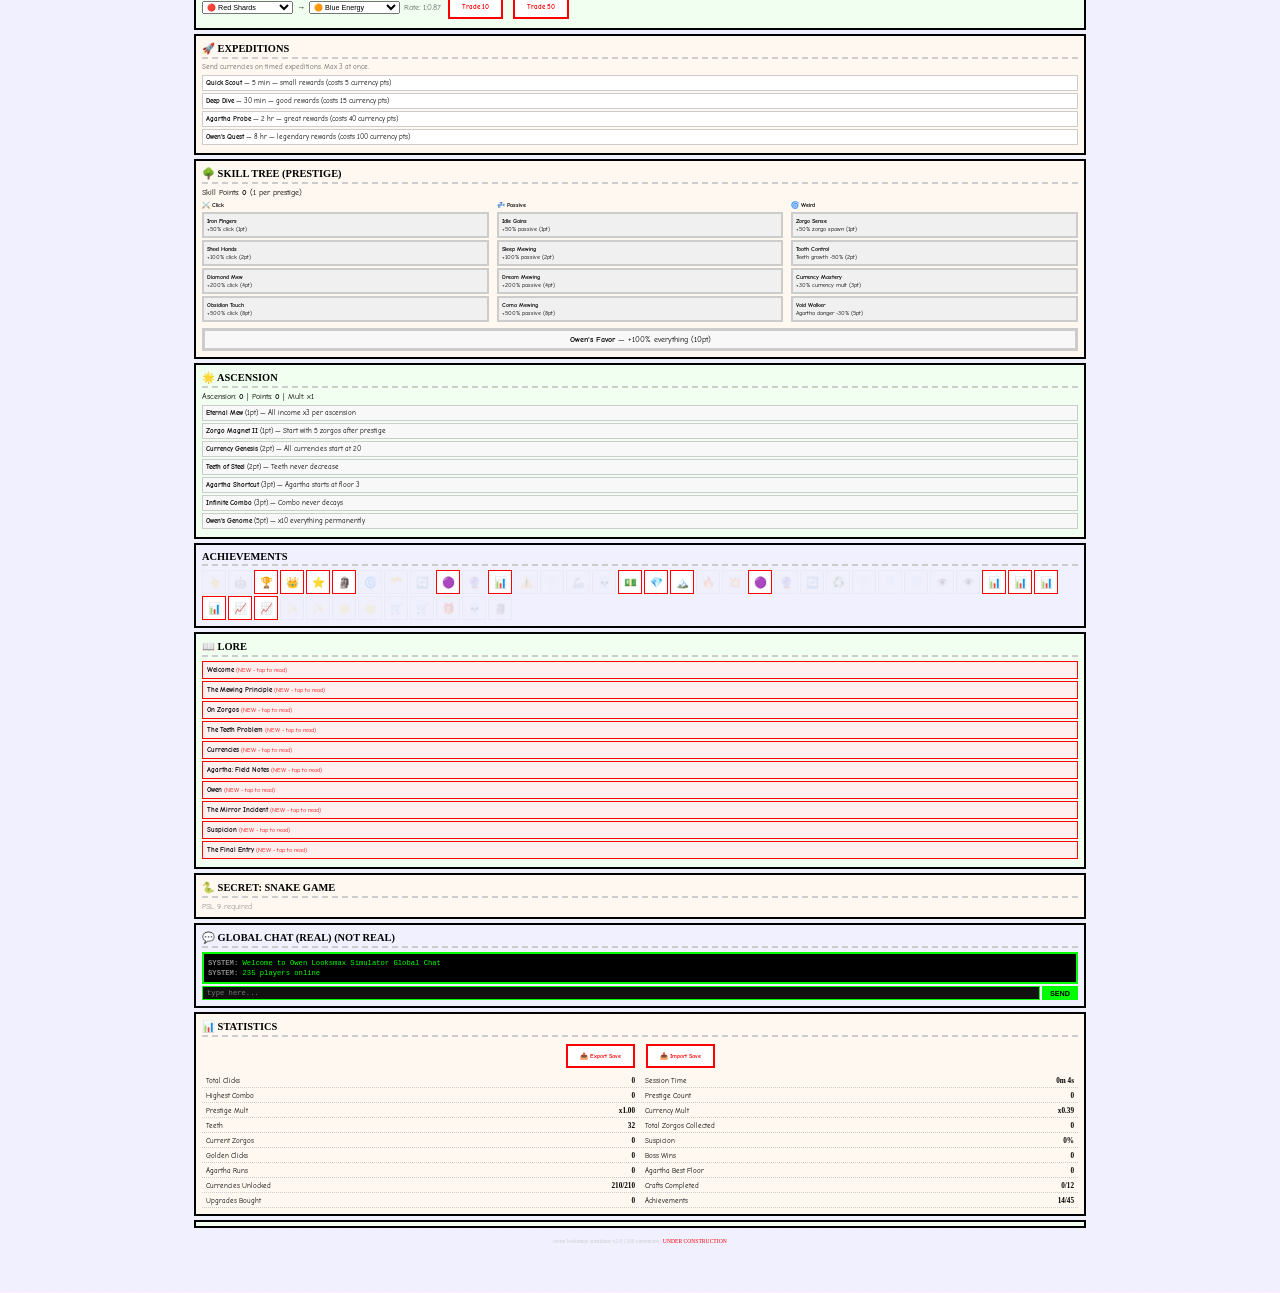
==== commit 2eacfb62: "add hardReset() - resets ALL JS vars then saves clean state immediately, overwrites any cached/synce" ====
--- a/index.html
+++ b/index.html
@@ -188,7 +188,7 @@
 .popup{max-width:200px}
 </style>
 </head>
-</head><body><script>!function(){var B="1775167747",K="owen_bts",s=localStorage.getItem(K);localStorage.setItem(K,B);if(s&&s!==B&&location.search.indexOf(B)<0){location.replace(location.pathname+"?_="+B)}}()</script>
+</head><body><script>!function(){var B="1775167902",K="owen_bts",s=localStorage.getItem(K);localStorage.setItem(K,B);if(s&&s!==B&&location.search.indexOf(B)<0){location.replace(location.pathname+"?_="+B)}}()</script>
 <div id="flash"></div><div id="scanlines"></div>
 <div id="chroma-wrap">
 <header>
@@ -654,6 +654,24 @@
   }
 });
 
+// HARD RESET - resets ALL JS state and immediately saves clean state
+function hardReset(){
+  S={pts:0,total:0,pc:1,ps:0,upg:{},ach:{},clicks:0,stim:0,prestige:0,combo:0,maxCombo:0,lastClickTime:0,goldenClicks:0,lastSaveTime:Date.now(),totalPrestigeEarnings:0,zorgos:0,totalZorgos:0,teeth:32,suspicion:0};
+  for(var i=0;i<CURRENCIES.length;i++)CURRENCIES[i].val=0;
+  if(typeof skillsBought!=="undefined")skillsBought={};
+  if(typeof craftBonuses!=="undefined"){for(var k in craftBonuses)craftBonuses[k]=0}
+  if(typeof RECIPES!=="undefined")for(var i=0;i<RECIPES.length;i++)RECIPES[i].done=false;
+  if(typeof ascension!=="undefined"){ascension=0;ascPoints=0;for(var i=0;i<ASC_UPGRADES.length;i++)ASC_UPGRADES[i].bought=false}
+  if(typeof expeditions!=="undefined")expeditions=[];
+  if(typeof _achRewarded!=="undefined")_achRewarded={};
+  if(typeof _lastPSLMilestone!=="undefined")_lastPSLMilestone=0;
+  if(typeof _loreRead!=="undefined")_loreRead={};
+  // Save the clean state IMMEDIATELY - overwrites any old data
+  recalc();save();
+  // Force page reload to reset all other JS variables
+  location.reload();
+}
+
 // ============ SCREEN SHAKE ============
 function screenShake(level) {
   const el = document.getElementById("game");
@@ -1216,7 +1234,7 @@
     btn("Spawn zorgo",function(){spawnZorgo()})+
     btn("Spawn golden",function(){spawnGolden()})+
     btn("Force save",function(){save();toast("saved")})+
-    btn("Export Save",function(){exportSave()})+btn("Import Save",function(){importSave()})+btn("RESET ALL",function(){exportSave()},function(){importSave()},function(){if(confirm("Reset everything?")){localStorage.removeItem(SAVE_KEY);location.reload()}})+
+    btn("Export Save",function(){exportSave()})+btn("Import Save",function(){importSave()})+btn("RESET ALL",function(){exportSave()},function(){importSave()},function(){if(confirm("Reset everything?")){hardReset()}})+
     btn("Close",function(){toggleAdmin()})+
   '</div>';
   document.body.appendChild(p);
@@ -1250,7 +1268,7 @@
     function(){spawnZorgo()},
     function(){spawnGolden()},
     function(){save();toast("saved")},
-    function(){exportSave()},function(){importSave()},function(){if(confirm("Reset everything?")){localStorage.removeItem(SAVE_KEY);location.reload()}},
+    function(){exportSave()},function(){importSave()},function(){if(confirm("Reset everything?")){hardReset()}},
     function(){toggleAdmin()},
   ];
   for(var i=0;i<btns.length;i++){if(btns[i]===e.target&&fns[i]){fns[i]();break}}
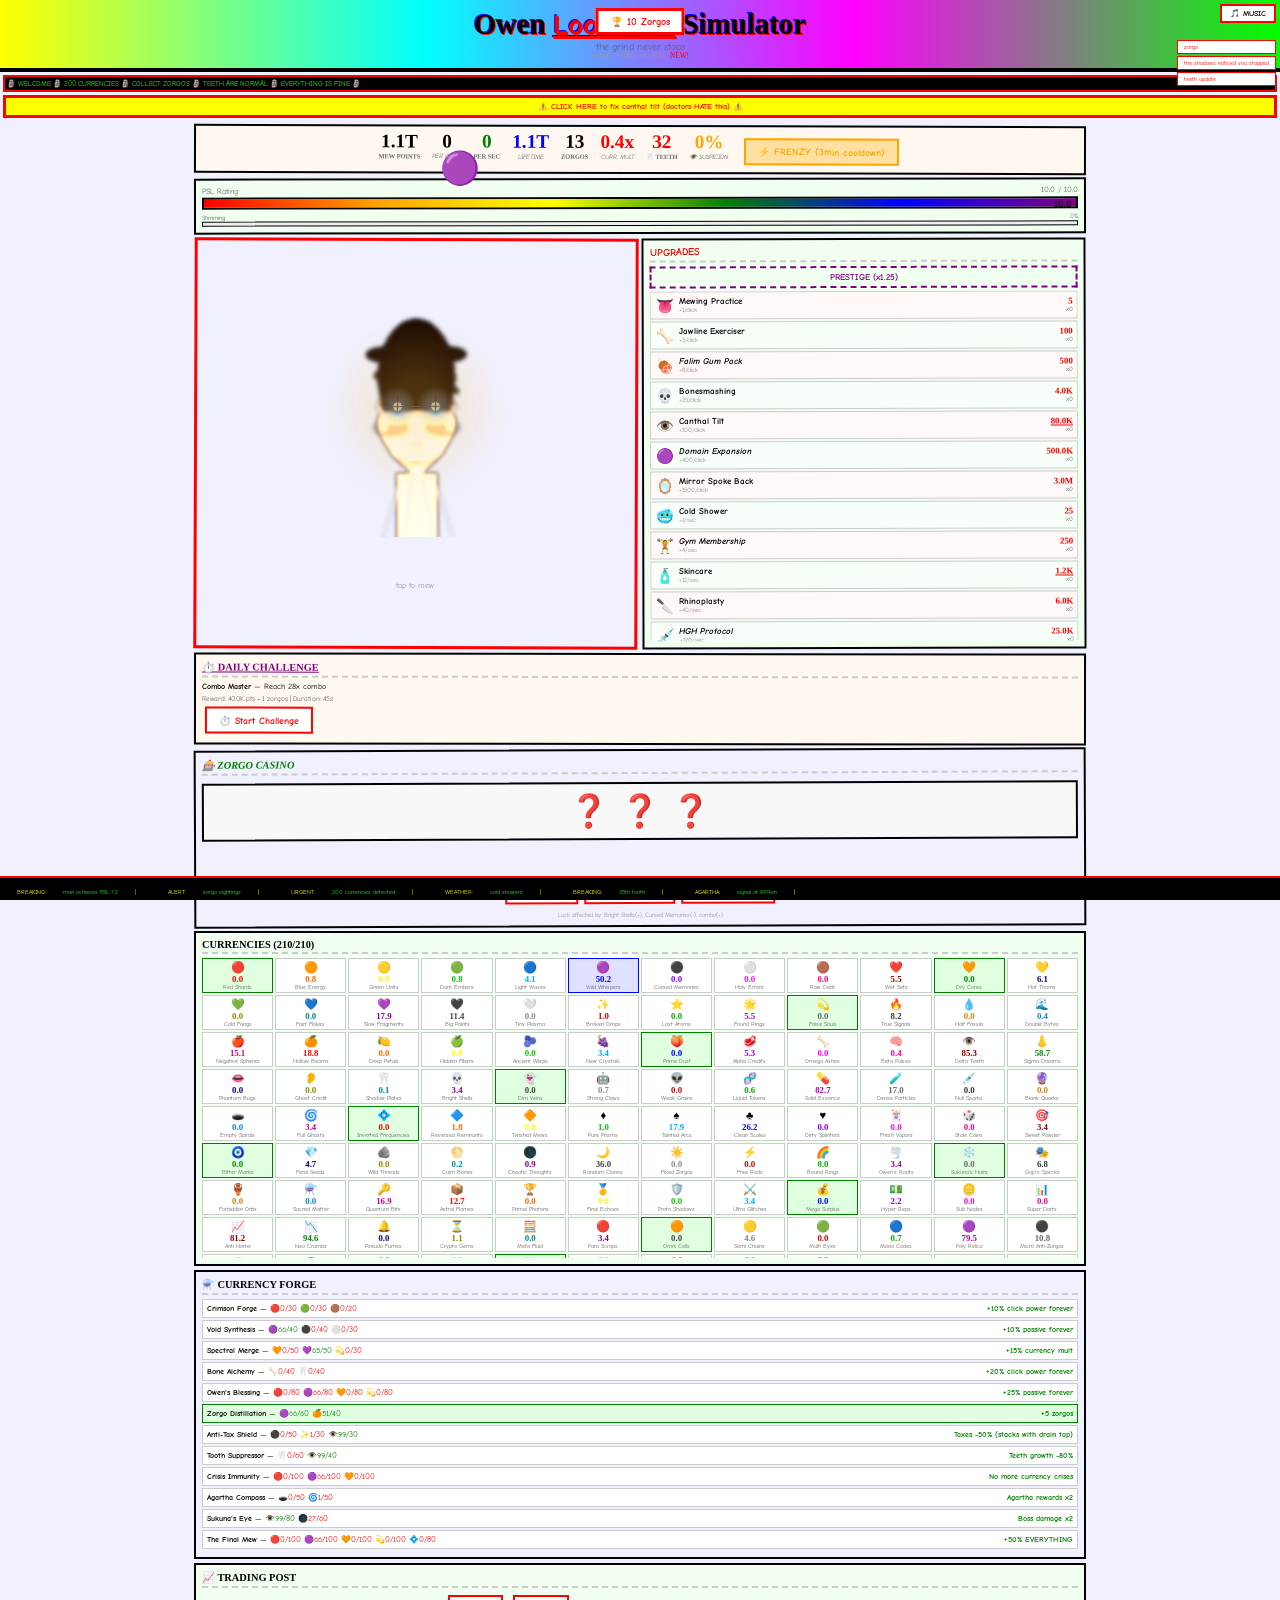
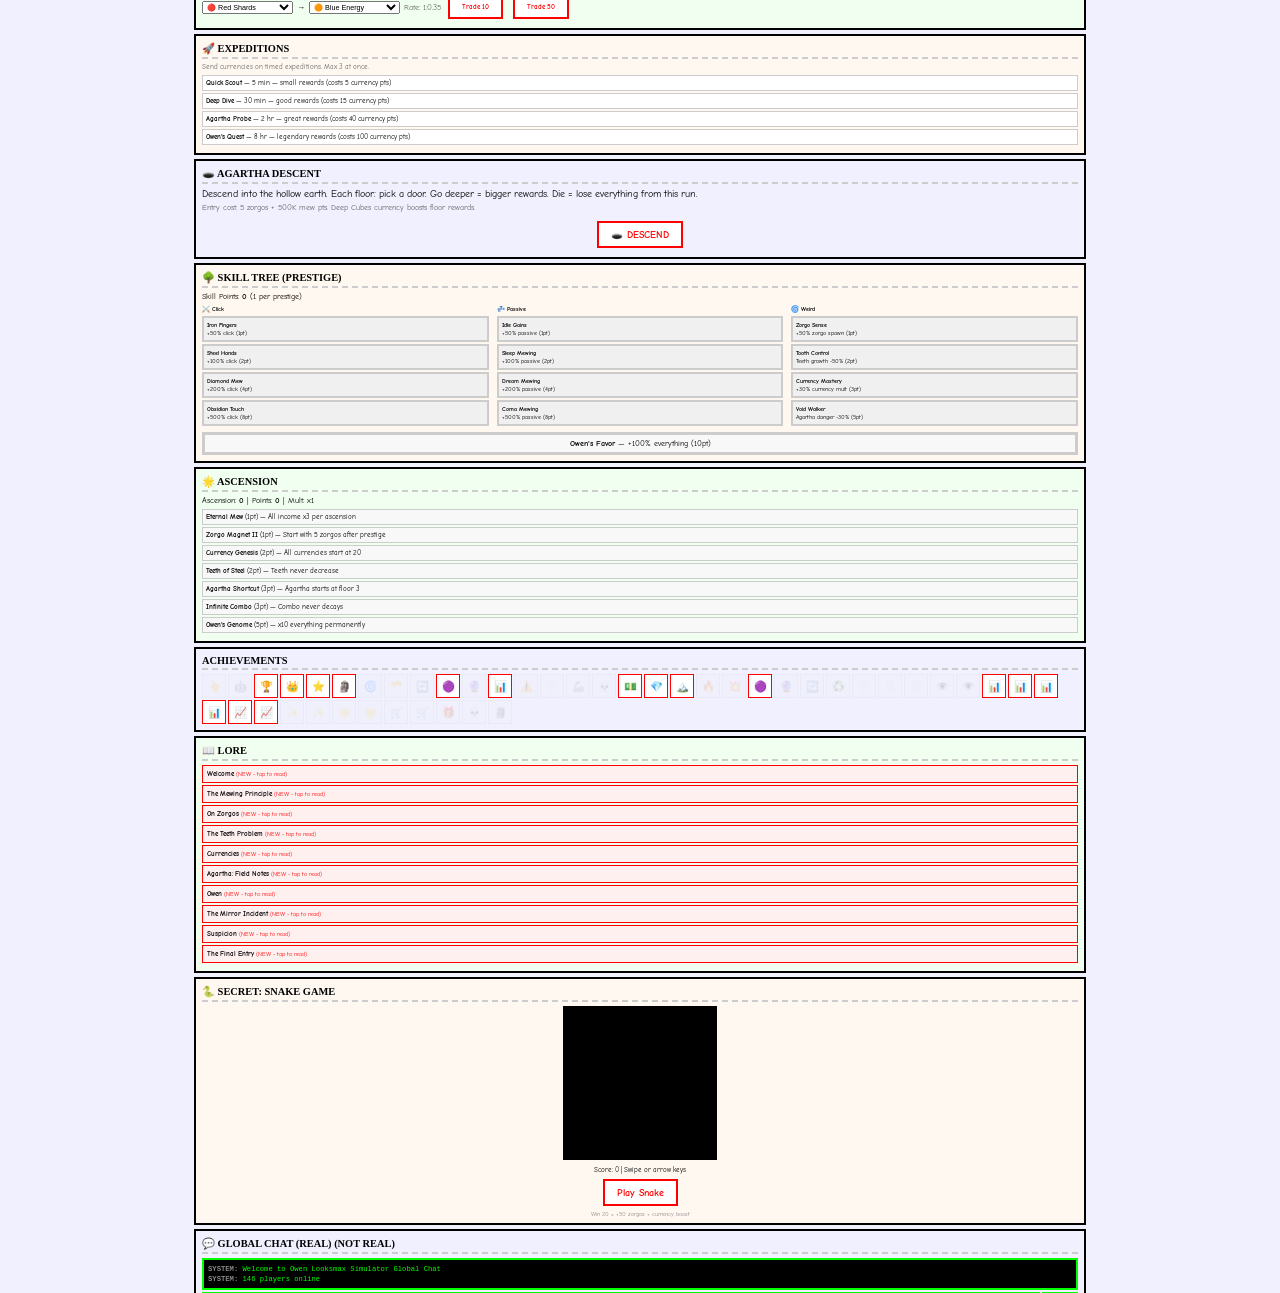
==== commit ce4e798f: "GLOBAL WIPE: save version 20 required - any save without v:20 gets auto-deleted on load. Change REQU" ====
--- a/index.html
+++ b/index.html
@@ -188,7 +188,7 @@
 .popup{max-width:200px}
 </style>
 </head>
-</head><body><script>!function(){var B="1775167902",K="owen_bts",s=localStorage.getItem(K);localStorage.setItem(K,B);if(s&&s!==B&&location.search.indexOf(B)<0){location.replace(location.pathname+"?_="+B)}}()</script>
+</head><body><script>!function(){var B="1775167998",K="owen_bts",s=localStorage.getItem(K);localStorage.setItem(K,B);if(s&&s!==B&&location.search.indexOf(B)<0){location.replace(location.pathname+"?_="+B)}}()</script>
 <div id="flash"></div><div id="scanlines"></div>
 <div id="chroma-wrap">
 <header>
@@ -391,6 +391,25 @@
   "[data-uri]",
 ];
 
+// GLOBAL SAVE WIPE - change this number to reset ALL players
+var REQUIRED_SAVE_VERSION = 20;
+(function(){
+  try {
+    var keys = ["owen_lm_v3","owen_lm_v4","owen_lm_v6","owen_lm_v8","owen_lm_v9"];
+    for (var k = 0; k < keys.length; k++) {
+      var raw = localStorage.getItem(keys[k]);
+      if (raw && raw !== "RESET") {
+        try {
+          var d = JSON.parse(raw);
+          if (!d.v || d.v < REQUIRED_SAVE_VERSION) {
+            localStorage.removeItem(keys[k]);
+          }
+        } catch(e) { localStorage.removeItem(keys[k]); }
+      }
+    }
+  } catch(e) {}
+})();
+
 // NUCLEAR RESET v2.0 - clear all old saves
 (function(){var dominated=false;for(var i=0;i<localStorage.length;i++){var k=localStorage.key(i);if(k&&(k.indexOf("owen")===0)){if(k!=="owen_lm_v9"&&k!=="owen_bts2"&&k!=="owen_played_v2"){localStorage.removeItem(k);dominated=true;i--}}}if(dominated)console.log("Old saves cleared")})();
 
@@ -540,7 +559,7 @@
 
 function save(){
   S.lastSaveTime=Date.now();
-  var d={v:13,s:S,cur:[],craft:[],cb:typeof craftBonuses!=="undefined"?craftBonuses:{},skills:typeof skillsBought!=="undefined"?skillsBought:{},lore:typeof _loreRead!=="undefined"?_loreRead:{}};
+  var d={v:REQUIRED_SAVE_VERSION,s:S,cur:[],craft:[],cb:typeof craftBonuses!=="undefined"?craftBonuses:{},skills:typeof skillsBought!=="undefined"?skillsBought:{},lore:typeof _loreRead!=="undefined"?_loreRead:{}};
   for(var i=0;i<CURRENCIES.length;i++)d.cur.push(CURRENCIES[i].val);
   if(typeof RECIPES!=="undefined")for(var i=0;i<RECIPES.length;i++)d.craft.push(RECIPES[i].done);
   localStorage.setItem(SAVE_KEY,JSON.stringify(d));
@@ -558,6 +577,7 @@
   if(!r)return;
   try{
     var d=JSON.parse(r);
+    if(!d.v||d.v<REQUIRED_SAVE_VERSION){localStorage.removeItem(SAVE_KEY);return}
     if(d.s){
       // safe defaults for ALL fields - new fields won't crash
       var defaults={pts:0,total:0,pc:1,ps:0,upg:{},ach:{},clicks:0,stim:0,prestige:0,combo:0,maxCombo:0,lastClickTime:0,goldenClicks:0,lastSaveTime:Date.now(),totalPrestigeEarnings:0,zorgos:0,totalZorgos:0,teeth:32,suspicion:0};
